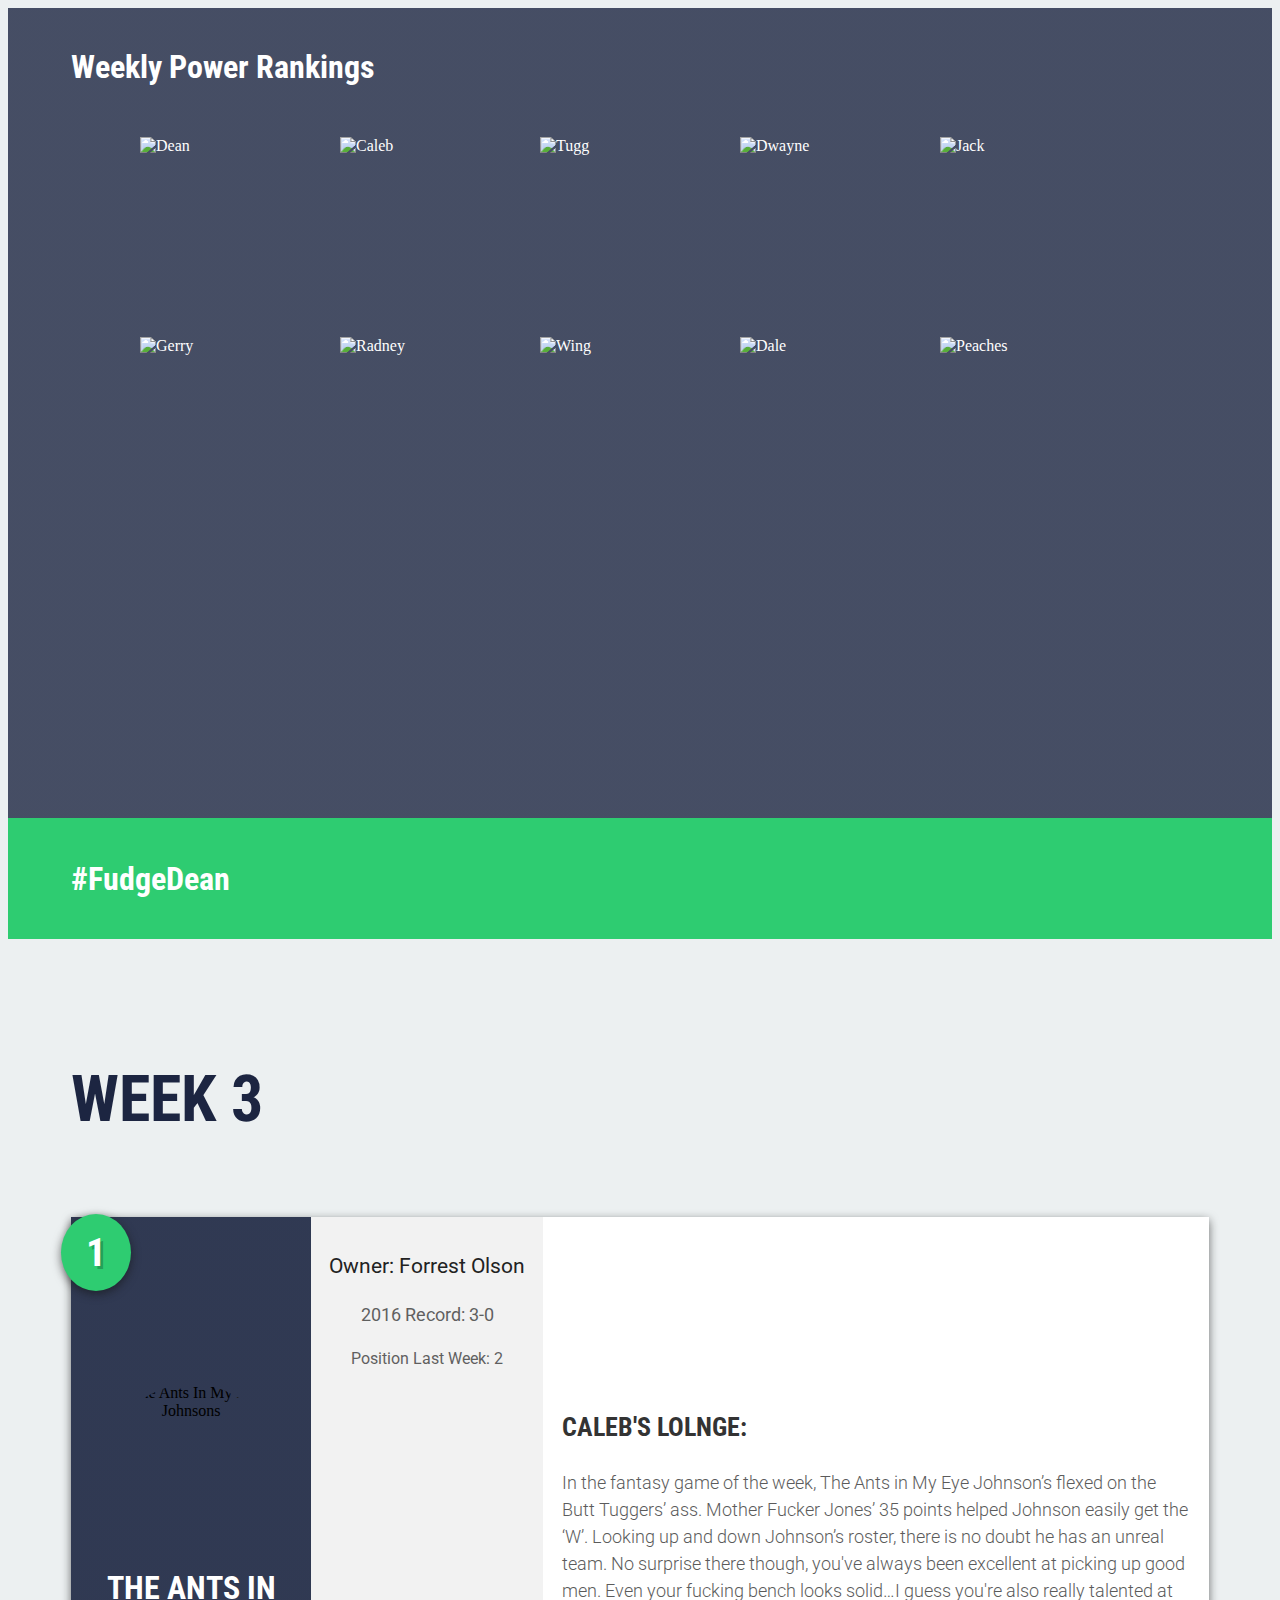
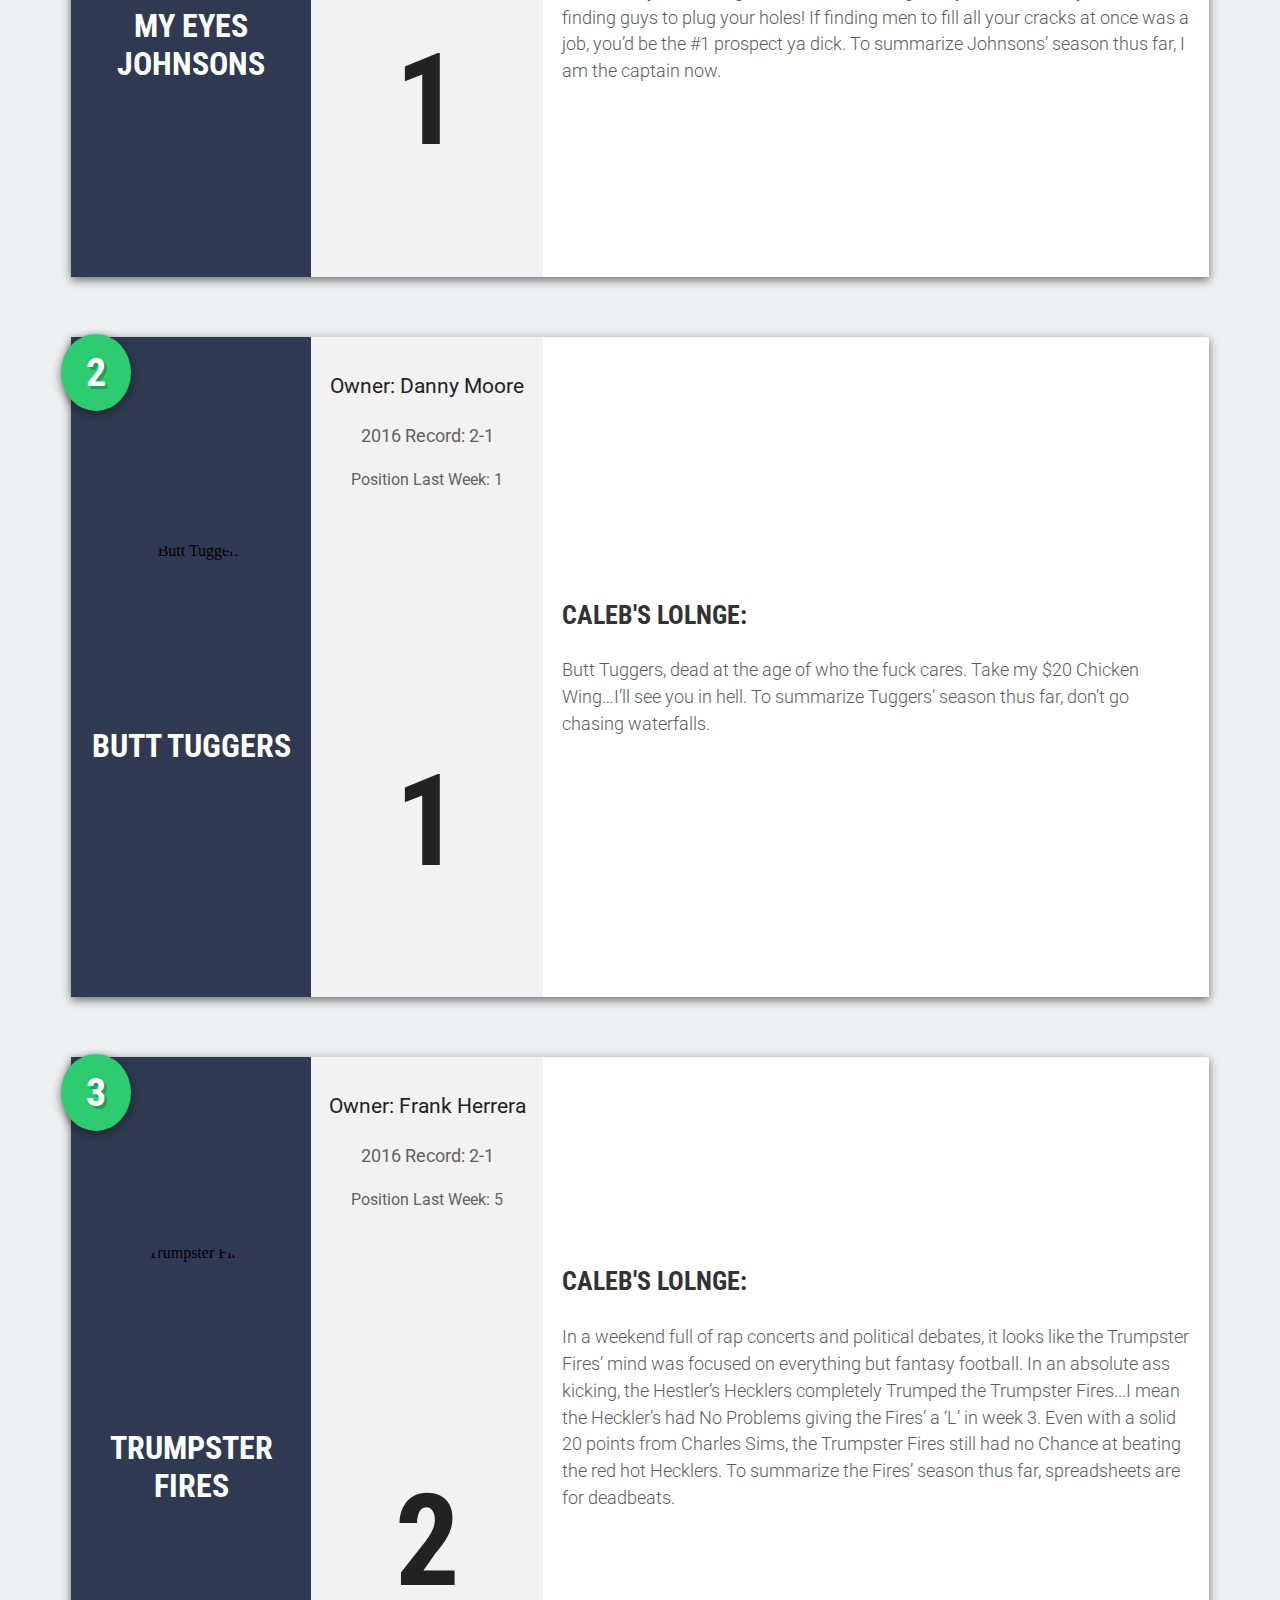
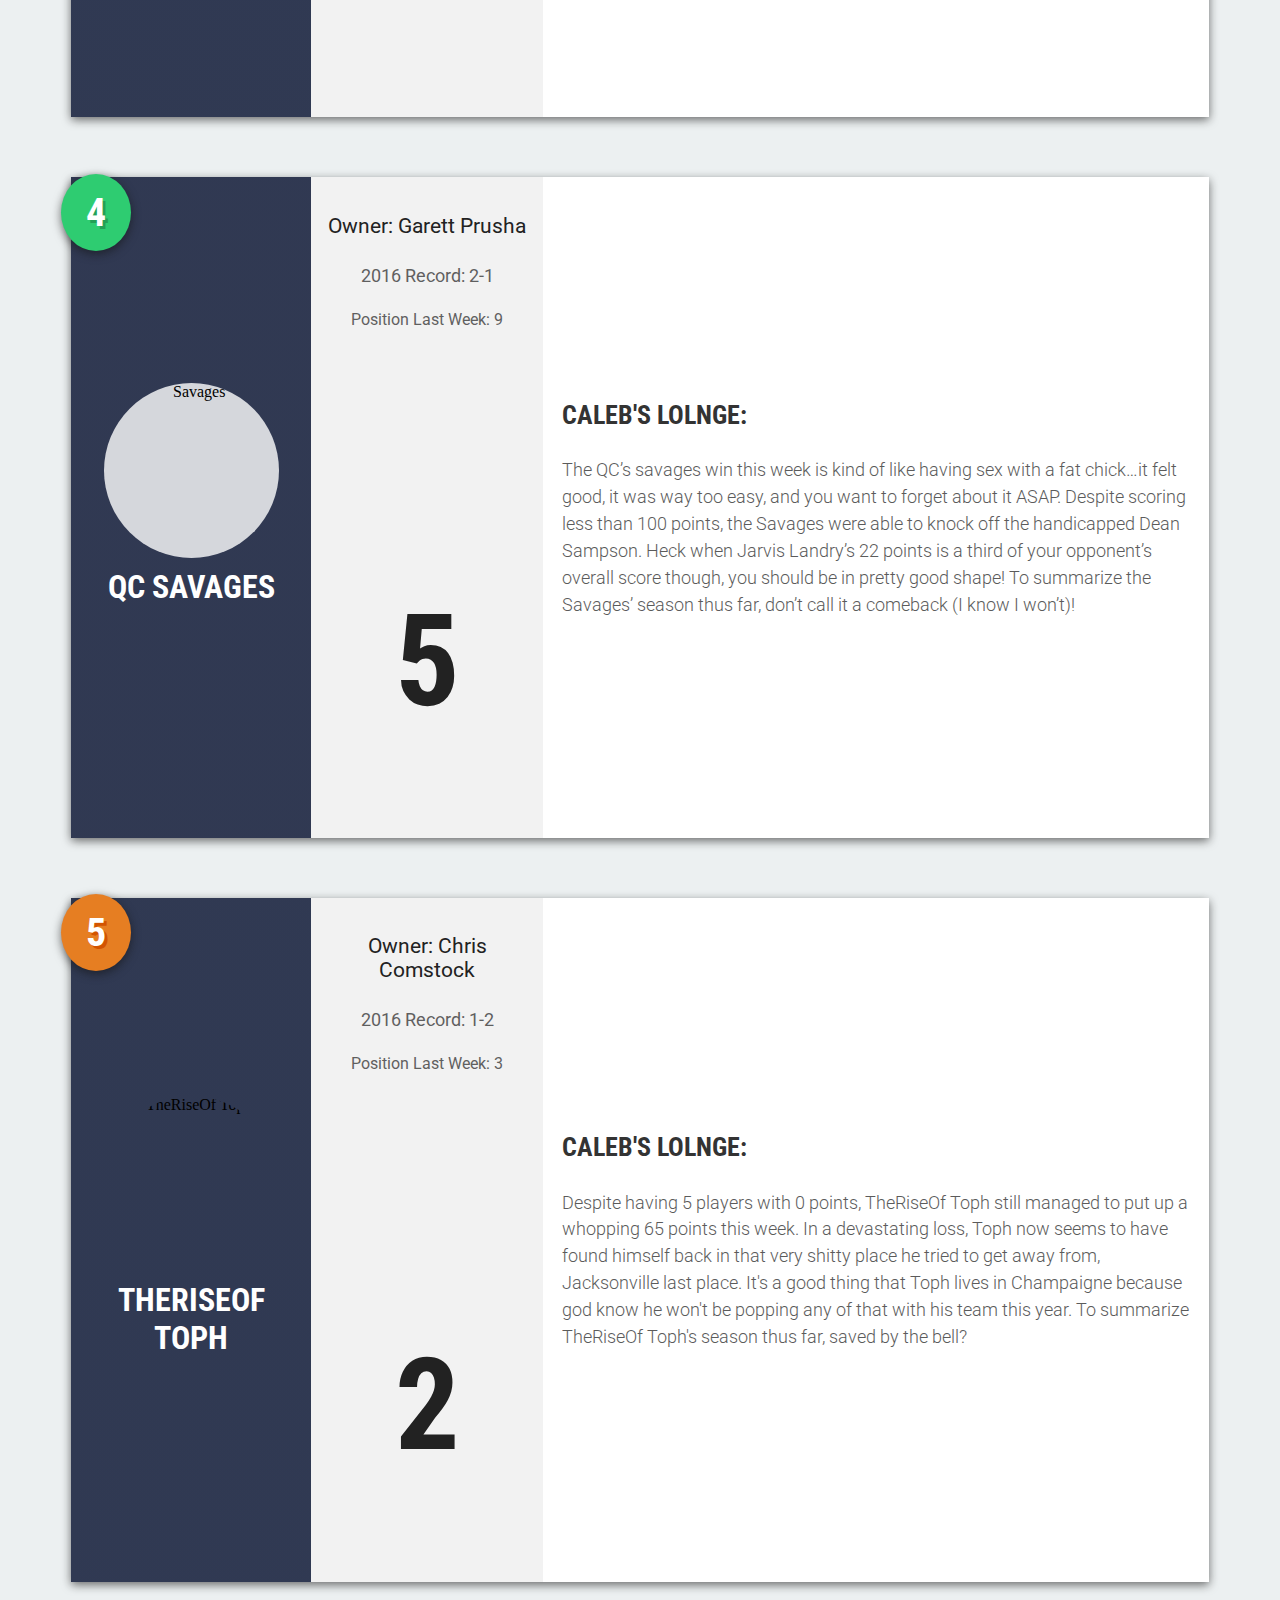
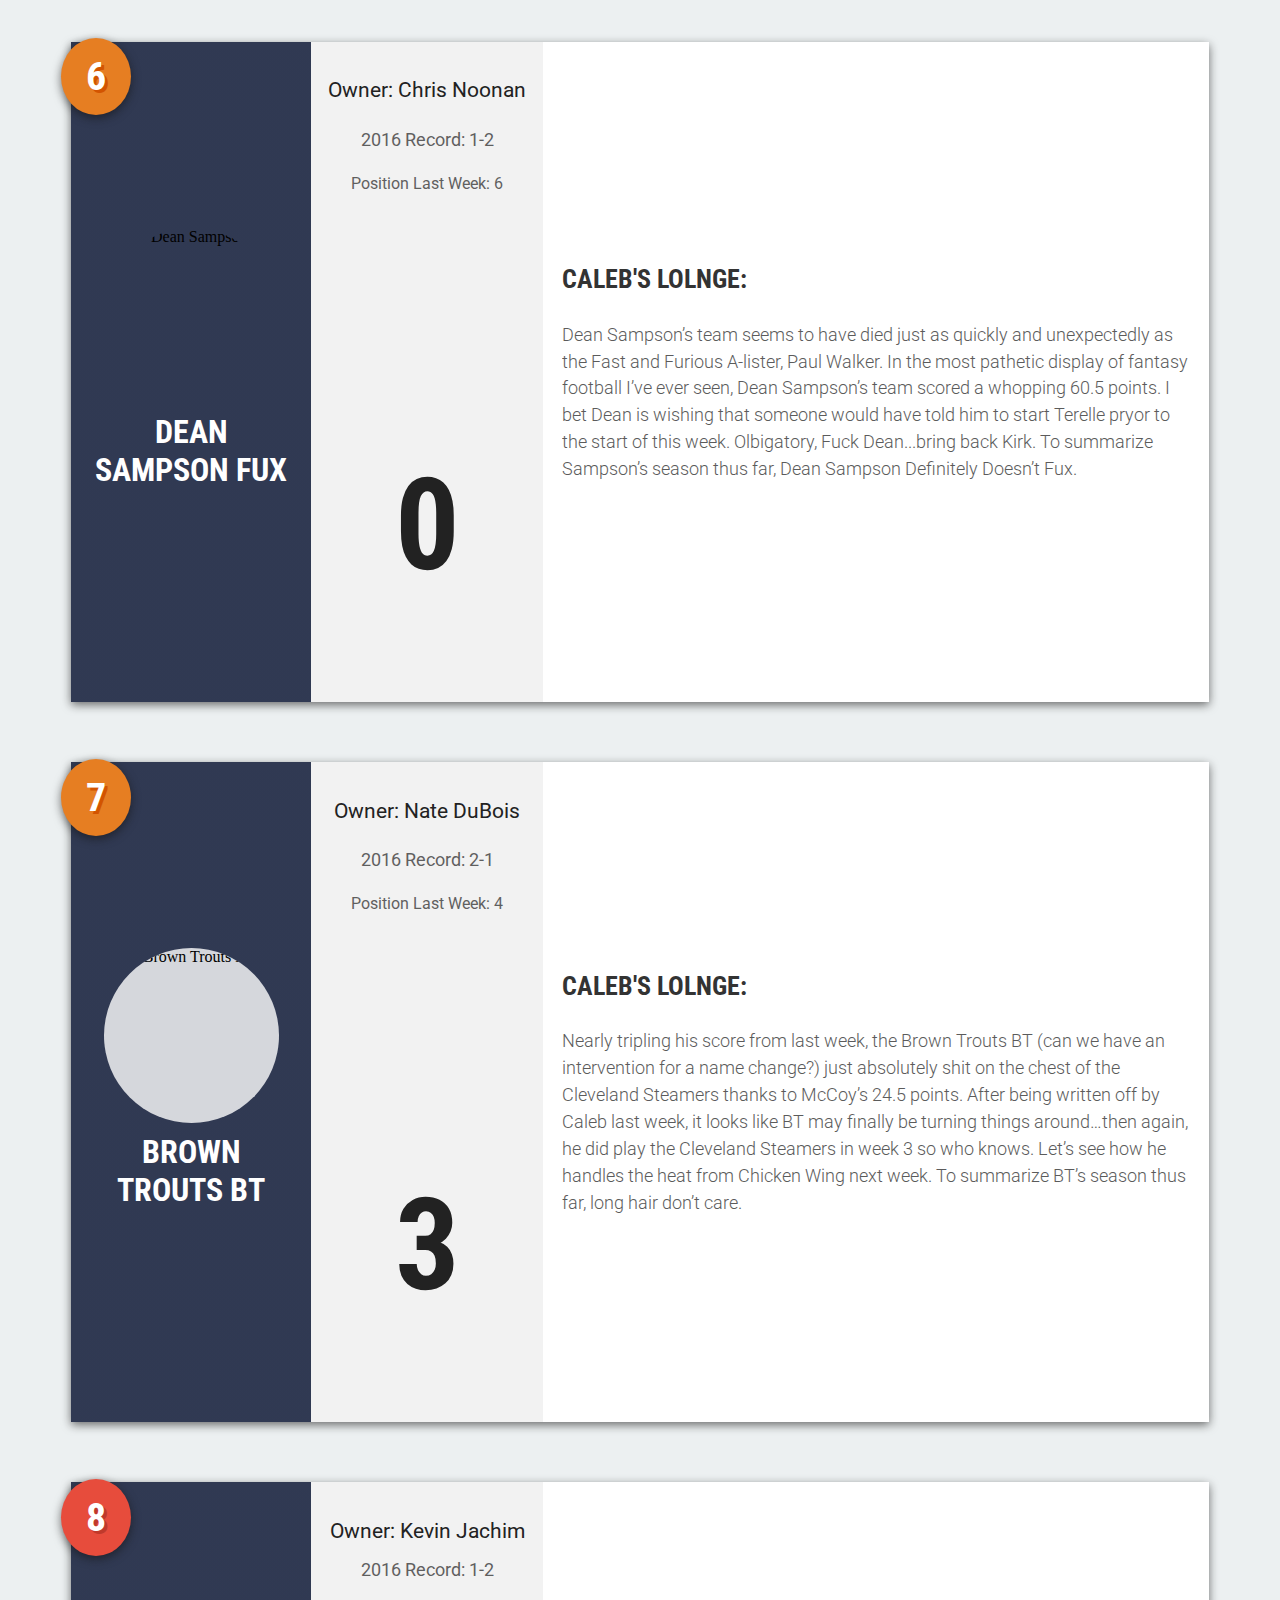
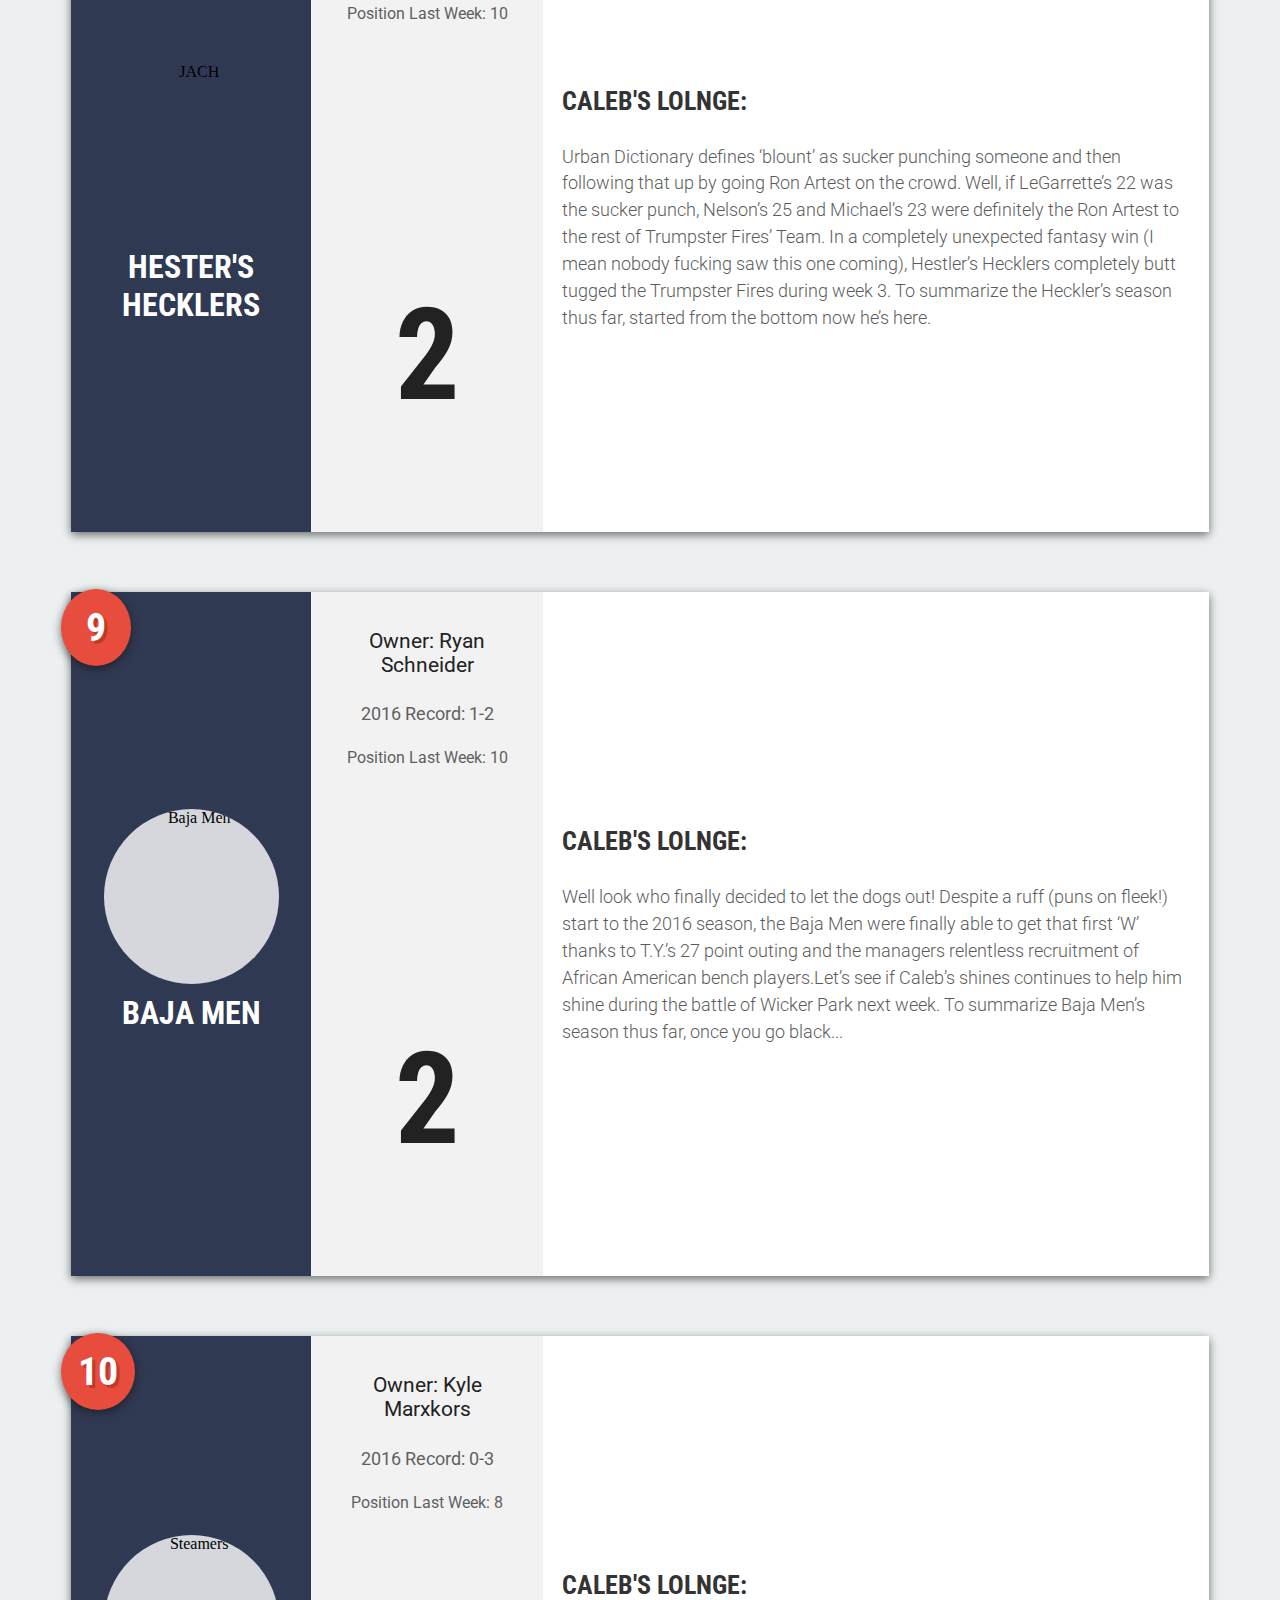
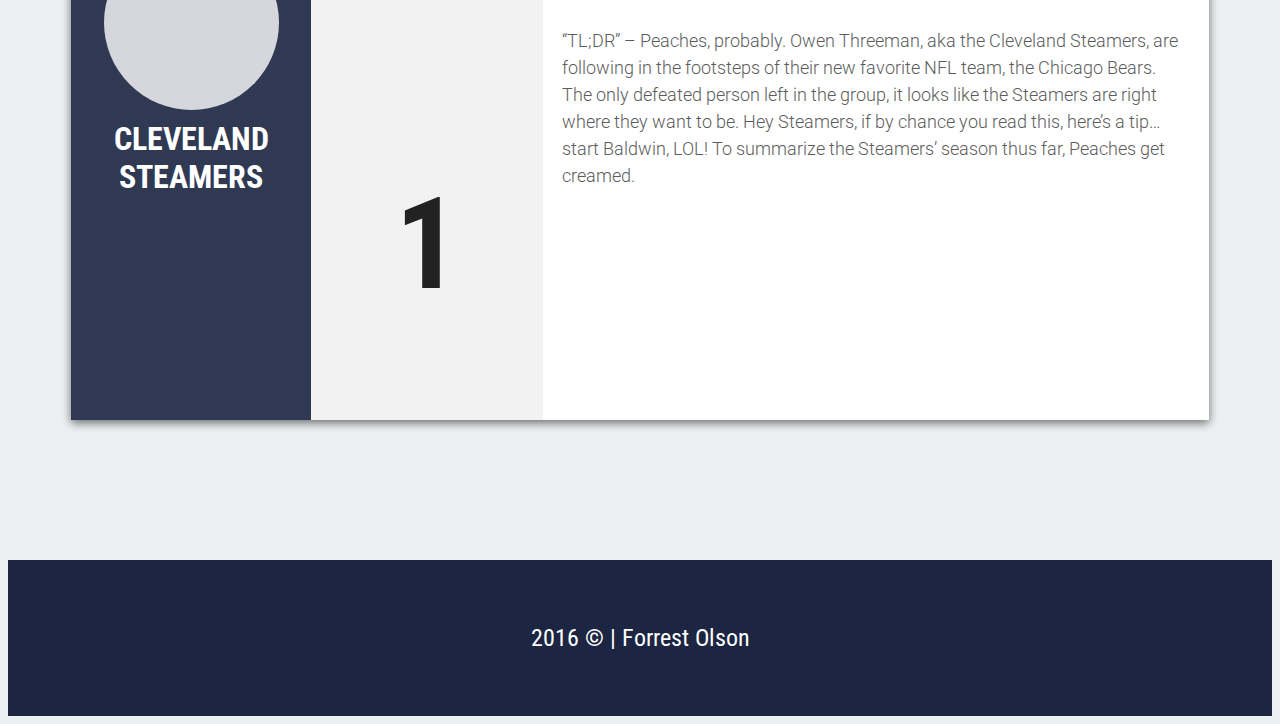
==== index.html @ 1ff9f4b6 "Week 3 Addition & CSS Tweaks" ====
<!DOCTYPE html>
<html lang="en">
<head>
    <meta charset="UTF-8">
    <meta name="viewport" content="width=device-width, user-scalable=no, initial-scale=1.0, maximum-scale=1.0, minimum-scale=1.0">
    <link rel="icon" href="img/me.png">
    <link rel="stylesheet" href="css/normalize.css">
    <link rel="stylesheet" href="css/meyers.css">
    <link rel="stylesheet" href="css/main.css">
    <script src="https://use.fontawesome.com/f13b96525e.js"></script>
    <link href="https://fonts.googleapis.com/css?family=Roboto+Condensed:300,700|Roboto:300,400,500" rel="stylesheet">
    <title>#FD</title>
</head>
<body>
    <div id="top">
        <i class="fa fa-angle-up"></i>
    </div>
    <header>
        <div class="wrapper">
            <h1 class="hero-headline">Weekly Power Rankings</h1>
            <div class="heads">
                <img src="img/chris.png" alt="Dean" class="big-head">
                <img src="img/ryan.png" alt="Caleb" class="big-head">
                <img src="img/dan.png" alt="Tugg" class="big-head">
                <img src="img/jach.png" alt="Dwayne" class="big-head">
                <img src="img/garett.png" alt="Jack" class="big-head">
                <img src="img/frank.png" alt="Gerry" class="big-head">
                <img src="img/dubs.png" alt="Radney" class="big-head">
                <img src="img/me.png" alt="Wing" class="big-head">
                <img src="img/toph.png" alt="Dale" class="big-head">
                <img src="img/kyle.png" alt="Peaches" class="big-head">
            </div>
        </div>
    </header>
<!--    START NAV-BAR-->
    <div id="nav-bar">
        <div class="nav-wrapper">
            <h2 class="logo">#FudgeDean</h2>
            <i class="fa fa-calendar"></i>
        </div>
    </div>
    <div id="menu">
        <div class="menu-container">
            <div class="close-menu">
                <div class="bar bar1"></div>
                <div class="bar bar2"></div>
            </div>
            <ul>
                <li><a href="week1.html">week 1</a></li>
                <li><a href="week2.html">week 2</a></li>
                <li><a href="index.html">week 3</a></li>
                <li><a href="week4.html" class="menu-not-active">week 4</a></li>
                <li><a href="week5.html" class="menu-not-active">week 5</a></li>
                <li><a href="week6.html" class="menu-not-active">week 6</a></li>
                <li><a href="week7.html" class="menu-not-active">week 7</a></li>
                <li><a href="week8.html" class="menu-not-active">week 8</a></li>
                <li><a href="week9.html" class="menu-not-active">week 9</a></li>
                <li><a href="week10.html" class="menu-not-active">week 10</a></li>
            </ul>
        </div>
    </div>
    <section id="power-rankings">
        <div class="wrapper">
            <h1 id="week">WEEK 3</h1>
        </div>
        <div class="team-container wrapper">
            <h1 class="rank-number rank-number-green">1</h1>
            <div class="team-photo">
                <img src="http://i.imgur.com/a4BbhF9.gif" alt="The Ants In My Eyes Johnsons">
                <h2 class="team-name">THE ANTS IN MY EYES JOHNSONS</h2>
            </div>
            <div class="team-info">
                <p class="team-owner">Owner: Forrest Olson</p>
                <p class="team-record">2016 Record: 3-0</p>
                <p class="pos-last-week">Position Last Week: 2</p>
                <div class="team-trending">
                    <i class="fa fa-caret-up caret-green"></i>
                    <h1 class="trending-number">1</h1>
                </div>
            </div>
            <div class="team-blurb">
                <h2>Caleb's Lolnge:</h2>
                <p>In the fantasy game of the week, The Ants in My Eye Johnson’s flexed on the Butt Tuggers’ ass.  Mother Fucker Jones’ 35 points helped Johnson easily get the ‘W’. Looking up and down Johnson’s roster, there is no doubt he has an unreal team. No surprise there though, you've always been excellent at picking up good men. Even your fucking bench looks solid…I guess you're also really talented at finding guys to plug your holes! If finding men to fill all your cracks at once was a job, you’d be the #1 prospect ya dick. To summarize Johnsons’ season thus far, I am the captain now.</p>
            </div>
        </div>
        <div class="team-container wrapper">
            <h1 class="rank-number rank-number-green">2</h1>
            <div class="team-photo">
                <img src="https://i.groupme.com/405x424.png.a4a1068f2fa848d69a5e0e1211c46bed.large" alt="Butt Tuggers">
                <h2 class="team-name">BUTT TUGGERS</h2>
            </div>
            <div class="team-info">
                <p class="team-owner">Owner: Danny Moore</p>
                <p class="team-record">2016 Record: 2-1</p>
                <p class="pos-last-week">Position Last Week: 1</p>
                <div class="team-trending">
                    <i class="fa fa-caret-down caret-red"></i>
                    <h1 class="trending-number">1</h1>
                </div>
            </div>
            <div class="team-blurb">
                <h2>Caleb's Lolnge:</h2>
                <p>Butt Tuggers, dead at the age of who the fuck cares. Take my $20 Chicken Wing…I’ll see you in hell.  To summarize Tuggers’ season thus far, don’t go chasing waterfalls.</p>
            </div>
        </div>
        <div class="team-container wrapper">
            <h1 class="rank-number rank-number-green">3</h1>
            <div class="team-photo">
                <img src="http://i.imgur.com/CbJmuZN.jpg" alt="Trumpster Fires">
                <h2 class="team-name">TRUMPSTER FIRES</h2>
            </div>
            <div class="team-info">
                <p class="team-owner">Owner: Frank Herrera</p>
                <p class="team-record">2016 Record: 2-1</p>
                <p class="pos-last-week">Position Last Week: 5</p>
                <div class="team-trending">
                    <i class="fa fa-caret-down caret-red"></i>
                    <h1 class="trending-number">2</h1>
                </div>
            </div>
            <div class="team-blurb">
                <h2>Caleb's Lolnge:</h2>
                <p>In a weekend full of rap concerts and political debates, it looks like the Trumpster Fires’ mind was focused on everything but fantasy football. In an absolute ass kicking, the Hestler’s Hecklers completely Trumped the Trumpster Fires...I mean the Heckler’s had No Problems giving the Fires’ a ‘L’ in week 3. Even with a solid 20 points from Charles Sims, the Trumpster Fires still had no Chance at beating the red hot Hecklers. To summarize the Fires’ season thus far, spreadsheets are for deadbeats.</p>
            </div>
        </div>
        <div class="team-container wrapper">
            <h1 class="rank-number rank-number-green">4</h1>
            <div class="team-photo">
                <img src="http://rvamag.com/sites/default/files/imagecache/Article_Original/articles/machoman.jpg" alt="Savages" class="team-photo-white">
                <h2 class="team-name">QC SAVAGES</h2>
            </div>
            <div class="team-info">
                <p class="team-owner">Owner: Garett Prusha</p>
                <p class="team-record">2016 Record: 2-1</p>
                <p class="pos-last-week">Position Last Week: 9</p>
                <div class="team-trending">
                    <i class="fa fa-caret-up caret-green"></i>
                    <h1 class="trending-number">5</h1>
                </div>
            </div>
            <div class="team-blurb">
                <h2>Caleb's Lolnge:</h2>
                <p>The QC’s savages win this week is kind of like having sex with a fat chick…it felt good, it was way too easy, and you want to forget about it ASAP. Despite scoring less than 100 points, the Savages were able to knock off the handicapped Dean Sampson. Heck when Jarvis Landry’s 22 points is a third of your opponent’s overall score though, you should be in pretty good shape! To summarize the Savages’ season thus far, don’t call it a comeback (I know I won’t)!</p>
            </div>
        </div>
        <div class="team-container wrapper">
            <h1 class="rank-number rank-number-orange">5</h1>
            <div class="team-photo">
                <img src="img/toph.png" alt="TheRiseOf Toph">
                <h2 class="team-name">THERISEOF TOPH</h2>
            </div>
            <div class="team-info">
                <p class="team-owner">Owner: Chris Comstock</p>
                <p class="team-record">2016 Record: 1-2</p>
                <p class="pos-last-week">Position Last Week: 3</p>
                <div class="team-trending">
                    <i class="fa fa-caret-down caret-red"></i>
                    <h1 class="trending-number">2</h1>
                </div>
            </div>
            <div class="team-blurb">
                <h2>Caleb's Lolnge:</h2>
                <p>Despite having 5 players with 0 points, TheRiseOf Toph still managed to put up a whopping 65 points this week. In a devastating loss, Toph now seems to have found himself back in that very shitty place he tried to get away from, Jacksonville last place. It's a good thing that Toph lives in Champaigne because god know he won't be popping any of that with his team this year. To summarize TheRiseOf Toph's season thus far, saved by the bell? </p>
            </div>
        </div>
        <div class="team-container wrapper">
            <h1 class="rank-number rank-number-orange">6</h1>
            <div class="team-photo">
                <img src="http://data.whicdn.com/images/182131019/large.jpg" alt="Dean Sampson">
                <h2 class="team-name">DEAN SAMPSON FUX</h2>
            </div>
            <div class="team-info">
                <p class="team-owner">Owner: Chris Noonan</p>
                <p class="team-record">2016 Record: 1-2</p>
                <p class="pos-last-week">Position Last Week: 6</p>
                <div class="team-trending">
                    <i class="fa fa-arrows-h caret-red"></i>
                    <h1 class="trending-number">0</h1>
                </div>
            </div>
            <div class="team-blurb">
                <h2>Caleb's Lolnge:</h2>
                <p>Dean Sampson’s team seems to have died just as quickly and unexpectedly as the Fast and Furious A-lister, Paul Walker. In the most pathetic display of fantasy football I’ve ever seen, Dean Sampson’s team scored a whopping 60.5 points. I bet Dean is wishing that someone would have told him to start Terelle pryor to the start of this week. Olbigatory, Fuck Dean...bring back Kirk.  To summarize Sampson’s season thus far, Dean Sampson Definitely Doesn’t Fux. </p>
            </div>
        </div>
        <div class="team-container wrapper">
            <h1 class="rank-number rank-number-orange">7</h1>
            <div class="team-photo">
                <img src="http://g.espncdn.com/s/ffllm/logos/Mascots/mascots-7.svg" class="team-photo-white" alt="Brown Trouts BT">
                <h2 class="team-name">BROWN TROUTS BT</h2>
            </div>
            <div class="team-info">
                <p class="team-owner">Owner: Nate DuBois</p>
                <p class="team-record">2016 Record: 2-1</p>
                <p class="pos-last-week">Position Last Week: 4</p>
                <div class="team-trending">
                    <i class="fa fa-caret-up caret-green"></i>
                    <h1 class="trending-number">3</h1>
                </div>
            </div>
            <div class="team-blurb">
                <h2>Caleb's Lolnge:</h2>
                <p>Nearly tripling his score from last week, the Brown Trouts BT (can we have an intervention for a name change?) just absolutely shit on the chest of the Cleveland Steamers thanks to McCoy’s 24.5 points. After being written off by Caleb last week, it looks like BT may finally be turning things around…then again, he did play the Cleveland Steamers in week 3 so who knows. Let’s see how he handles the heat from Chicken Wing next week. To summarize BT’s season thus far, long hair don’t care. </p>
            </div>
        </div>
        <div class="team-container wrapper">
            <h1 class="rank-number rank-number-red">8</h1>
            <div class="team-photo">
                <img src="https://media4.giphy.com/media/5Z3pcfIs2gT28/200.gif" alt="JACH">
                <h2 class="team-name">HESTER'S HECKLERS</h2>
            </div>
            <div class="team-info">
                <div class="team-info-container">
                    <p class="team-owner">Owner: Kevin Jachim</p>
                    <p class="team-record">2016 Record: 1-2</p>
                    <p class="pos-last-week">Position Last Week: 10</p>
                </div>
                <div class="team-trending">
                    <i class="fa fa-caret-up caret-green"></i>
                    <h1 class="trending-number">2</h1>
                </div>
            </div>
            <div class="team-blurb">
                <h2>Caleb's Lolnge:</h2>
                <p>Urban Dictionary defines ‘blount’ as sucker punching someone and then following that up by going Ron Artest on the crowd. Well, if LeGarrette’s 22 was the sucker punch, Nelson’s 25 and Michael’s 23 were definitely the Ron Artest to the rest of Trumpster Fires’ Team.  In a completely unexpected fantasy win (I mean nobody fucking saw this one coming), Hestler’s Hecklers completely butt tugged the Trumpster Fires during week 3. To summarize the Heckler’s season thus far, started from the bottom now he’s here.</p>
            </div>
        </div>
        <div class="team-container wrapper">
            <h1 class="rank-number rank-number-red">9</h1>
            <div class="team-photo">
                <img src="http://g.espncdn.com/s/ffllm/logos/8bitHeros-JoeyEllis/8bit_football-08.svg" alt="Baja Men" class="team-photo-white">
                <h2 class="team-name">BAJA MEN</h2>
            </div>
            <div class="team-info">
                <p class="team-owner">Owner: Ryan Schneider</p>
                <p class="team-record">2016 Record: 1-2</p>
                <p class="pos-last-week">Position Last Week: 10</p>
                <div class="team-trending">
                    <i class="fa fa-caret-up caret-green"></i>
                    <h1 class="trending-number">2</h1>
                </div>
            </div>
            <div class="team-blurb">
                <h2>Caleb's Lolnge:</h2>
                <p>Well look who finally decided to let the dogs out! Despite a ruff (puns on fleek!) start to the 2016 season, the Baja Men were finally able to get that first ‘W’ thanks to T.Y.’s 27 point outing and the managers relentless recruitment of African American bench players.Let’s see if Caleb’s shines continues to help him shine during the battle of Wicker Park next week. To summarize Baja Men’s season thus far, once you go black...</p>
            </div>
        </div>
        <div class="team-container wrapper">
            <h1 class="rank-number rank-number-red rank-number-10">10</h1>
            <div class="team-photo">
                <img src="http://g.espncdn.com/s/ffllm/logos/CreepShow-ToddDetwiler/CreepShow-01.svg" alt="Steamers" class="team-photo-white">
                <h2 class="team-name">CLEVELAND STEAMERS</h2>
            </div>
            <div class="team-info">
                <p class="team-owner">Owner: Kyle Marxkors</p>
                <p class="team-record">2016 Record: 0-3</p>
                <p class="pos-last-week">Position Last Week: 8</p>
                <div class="team-trending">
                    <i class="fa fa-trash-o caret-red"></i>
                    <h1 class="trending-number">1</h1>
                </div>
            </div>
            <div class="team-blurb">
                <h2>Caleb's Lolnge:</h2>
                <p>“TL;DR” – Peaches, probably. Owen Threeman, aka the Cleveland Steamers, are following in the footsteps of their new favorite NFL team, the Chicago Bears. The only defeated person left in the group, it looks like the Steamers are right where they want to be. Hey Steamers, if by chance you read this, here’s a tip…start Baldwin, LOL!  To summarize the Steamers’ season thus far, Peaches get creamed.</p>
            </div>
        </div>
    </section>
    <footer>
        <p class="footer-copy">2016 &copy;  |  Forrest Olson</p>
    </footer>
    <script src="https://cdnjs.cloudflare.com/ajax/libs/jquery/3.1.0/jquery.js"></script>
    <script src="js/app.js"></script>
</body>
</html>
---- css/main.css ----
h1,
h2 {
    font-family: "Roboto Condensed", Helvetica, Arial, sans-serif;
    font-weight: 700;
}

p {
    font-family: "Roboto", Helvetica, Arial, sans-serif;
}

body {
    background: #ecf0f1;
}

.wrapper {
    width: 90%;
    max-width: 1200px;
    margin: 0 auto;
}

header {
    height: 90vh;
    background: linear-gradient(rgba(28, 37, 65, .8), rgba(28, 37, 65, .8)),
                url('../img/bw-football-field-stripes.jpg') bottom left;
    -webkit-background-size: cover;
    background-size: cover;
    color: #fff;
}

header .hero-headline,
header .hero-subheadline {
    position: relative;
    z-index: 5;
}

#top {
    position: fixed;
    bottom: 20px;
    right: 10px;
    display: none;
    width: 30px;
    height: 30px;
    border-radius: 50%;
    background: #e74c3c;
    opacity: .4;
    text-align:center;
    z-index: 800;
    transition: 300ms all ease-in-out;
    cursor: pointer;
}

#top:hover {
    opacity: 1;
}

#top i {
    padding-top: 4px;
    font-size: 1.25em;
    color: #fff;
}

.heads {
    padding-top: 30px;
    display: flex;
    flex-wrap: wrap;
}

.big-head {
    height: 100px;
    width: 100px;
    transition: 300ms all ease-in-out;
}

.big-head:hover {
    transform: rotate(45deg) scale(1.05);
}

header .hero-headline {
    padding-top: 15px;
    display: inline-block;
    font-size: 2em;
}

#nav-bar {
    background: rgba(46, 204, 113,1.0);
    padding: 15px 0;
}

.nav-wrapper {
    display: flex;
    padding: 0 5%;
    flex-direction: row;
}

#nav-bar .logo {
    display: inline-block;
    margin-right: auto;
}

#nav-bar .logo,
#nav-bar i {
    color: #fff;
    font-size: 2em;
}

#nav-bar i {
    cursor: pointer;
}

.fixedNav {
    position: fixed;
    width: 100%;
    top: 0;
    left: 0;
    box-shadow: 0 3px 4px rgba(20, 20, 20, .6);
    z-index: 900;
    -webkit-transform: translateZ(0);
    transform: translateZ(0);
}

.fixedNavMargin {
    margin-top: 60px;
}

#menu {
    display: none;
    flex-direction: column;
    width: 30%;
    min-width: 250px;
    max-width: 500px;
    height: 100%;
    position: fixed;
    top: 0;
    left: 0;
    background: rgba(28, 37, 65, 1);
    z-index: 1000;
    box-shadow: 3px 3px 5px rgba(20, 20, 20, .5);
    overflow-y: hidden;
    -webkit-transform: translateZ(0);
    transform: translateZ(0);
}

#menu ul {
    margin-top: 60px;
}

#modal {
    display: none;
    cursor: pointer;
    width: 100%;
    height: 100%;
    position: fixed;
    top: 0;
    left: 0;
    background-color: rgba(20, 20, 20, .8);
    z-index: 998;
    -webkit-transform: translateZ(0);
    transform: translateZ(0);
}

.menu-container {
    position: relative;
}

.close-menu:hover .bar {
    background: #e74c3c;
}


.close-menu {
    display: inline-block;
    position: absolute;
    top: 25px;
    right: 15px;
    cursor: pointer;
    padding: 15px 3px 10px;
}

.close-menu .bar {
    background: #fff;
    height: 4px;
    width: 30px;
    transition: 300ms all ease-in-out;
}

.close-menu .bar1 {
    transform: rotate(45deg);
}

.close-menu .bar2 {
    transform: rotate(-45deg) translate(3px, -4px);
}

.menu-not-active {
    opacity: .1;
    cursor: default;
    pointer-events: none;
}

#menu li a {
    padding: 10px;
    font-family: "Roboto Condensed", Helvetica, Arial, sans-serif;
    text-decoration: none;
    color: #fff;
    text-transform: uppercase;
    font-size: 1.3em;
    display: block;
    margin-bottom: 15px;
    font-weight: 700;
    text-align: center;
    transition: 300ms all ease-in-out;
}

#menu li a:hover {
    opacity: .4;
}

#power-rankings {
    padding: 80px 0;
    background: #ecf0f1;
}

#week {
    display: inline-block;
    margin-bottom: 80px;
    font-size: 2.5em;
    color: rgba(28, 37, 65, 1);
}


.team-container {
    display: flex;
    flex-direction: column;
    position: relative;
    margin-bottom: 60px;
    border-radius: 2px;
    transition: 300ms all ease-in-out;
}

.team-container:hover {
    transform: scale(1.01);
}

.team-container,
.rank-number {
    box-shadow: 0 3px 10px rgba(20, 20, 20, .6);
}

.rank-number {
    display: inline-block;
    padding: 15px 25px;
    color: #fff;
    font-size: 2.5em;
    border-radius: 50%;
    position: absolute;
    top: -30px;
    left: -10px;
}

.rank-number-green {
    background: rgba(46, 204, 113,1.0);
    text-shadow: 3px 3px 0 #23A057;
}

.rank-number-orange {
    background: #e67e22;
    text-shadow: 3px 3px 0 #d35400;
}

.rank-number-red {
    background: #e74c3c;
    text-shadow: 3px 3px 0 #c0392b;
}

.rank-number-10 {
    padding: 15px 17px;
}

.team-photo {
    padding: 30px 10px; 15px;
    text-align: center;
    background: linear-gradient(rgba(28, 37, 65, .9), rgba(28, 37, 65, .9)),
                url('../img/bw-football-field-stripes.jpg') bottom left;
    -webkit-background-size: cover;
    background-size: cover;
}

.team-name {
    font-size: 2em;
    color: #fff;
    margin-top: 10px;
}

.team-photo img {
    width: 50%;
    max-width: 200px;
    min-width: 175px;
    max-height: 200px;
    min-height: 175px;
    height: auto;
    border-radius: 50%;
}

.team-photo-white {
    background: rgba(255, 255, 255, .8);;
}

.team-info {
    display: flex;
    flex-direction: column;
    background: #f2f2f2;
    padding: 1em;
    color: #222;
    text-align: center;
}

.team-owner {
    font-size: 1.3em;
    margin-bottom: 10px;
}

.team-record {
    font-size: 1.1em;
    margin-bottom: 8px;
}

.team-record,
.pos-last-week {
    opacity: .7;
}

.pos-last-week {
    display: inline-block;
}

.caret-green,
.caret-red,
.caret-gray {
    font-size: 6em;
    display: inline;
}

.caret-green {
    color: #23A057;
}

.caret-gray {
    color: #666;
}

.caret-red {
    color: #c0392b;
}

.team-trending {
    margin-top: 10px;
    font-size: 2.5em;
}

.trending-number {
    display: inline-block;
}

.team-blurb {
    padding: 1.5em 1.5em;
    background: #fff;
    color: #333;
    font-size: .8em;
}

.team-blurb h2 {
    margin-bottom: 10px;
    font-family: 'Roboto Condensed', Helvetica, Arial, sans-serif;
    text-transform: uppercase;
    font-size: 1.5em;
}

.team-blurb p {
    font-size: 1.1em;
    font-weight: 300;
    line-height: 1.5;
    opacity: .8;
}

footer {
    text-align: center;
    background: #1C2541;
    padding: 40px 0;
    color: #fff;
}

.footer-copy {
    font-family: "Roboto Condensed", Helvetica, Arial, sans-serif;
    font-size: 1.5em;
}

@media screen and (min-width: 500px) {
    .big-head {
        width: 125px;
        height: 125px;
    }
}

@media screen and (min-width: 600px) {
    .heads {
        justify-content: center;
        align-items: center;
    }

}

@media screen and (min-width: 725px) {
    .big-head {
        width: 150px;
        height: 150px;
    }
}

@media screen and (min-width: 880px) {
    .team-container {
        flex-direction: row;
        align-items: stretch;
        align-content: center;
        align-self: stretch;
    }

    .team-photo {
        display: flex;
        flex-direction: column;
    }

    .team-info {
        flex-direction: column;
        width: 150%;
        align-items: center;
        justify-content: center;
    }

    .team-photo {
        padding: 30px 20px;
        display: flex;
        flex-direction: column;
        align-items: center;
    }

    .team-photo img {
        max-height: 150px;
    }

    .team-blurb {
        display: flex;
        flex-direction: column;
        justify-content: center;
        font-size: .8em;
    }

    .team-photo,
    .team-info {
        min-width: 150px;
        max-width: 150px;
    }

    .team-photo {
        justify-content: center;
    }
}

@media screen and (min-width: 950px) {

    .team-photo,
    .team-info {
        min-width: 200px;
        max-width: 200px;
    }

    .team-blurb p {
        font-size: 1.2em;
    }

    .team-trending {
        font-size: 4em;
    }

    #menu li a {
        font-size: 1.5em;
    }

    #top {
        width: 45px;
        height: 45px;
    }

    #top i {
        font-size: 2.2em;
    }

    #week {
        font-size: 4em;
    }
}

@media screen and (min-width: 1000px) {
    header h1 {
        margin-top: 25px;
    }

    .big-head {
        width: 170px;
        height: 170px;
    }

    .team-blurb h2 {
        font-size: 2em;
    }
    .team-blurb p {
        font-size: 1.4em;
    }
}

@media screen and (min-width: 1150px) {
    .big-head {
        width: 200px;
        height: 200px;
    }
}
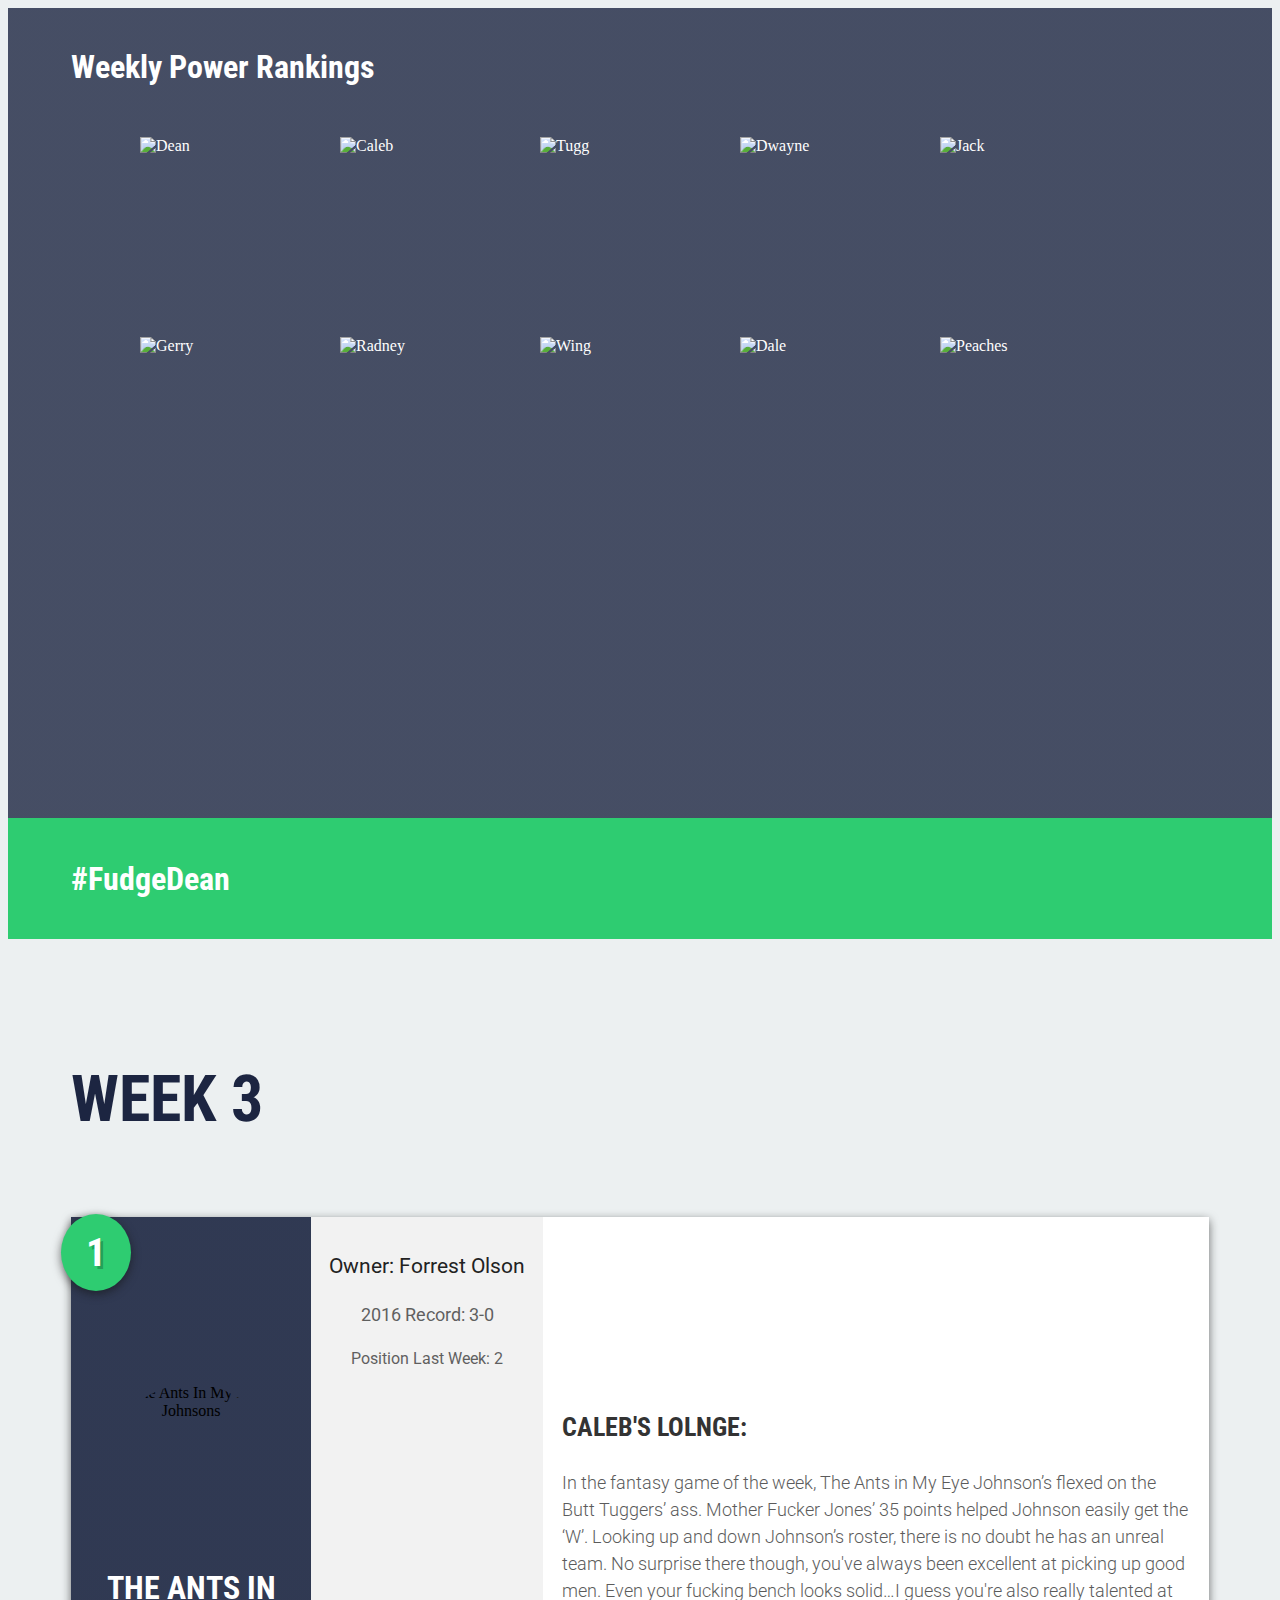
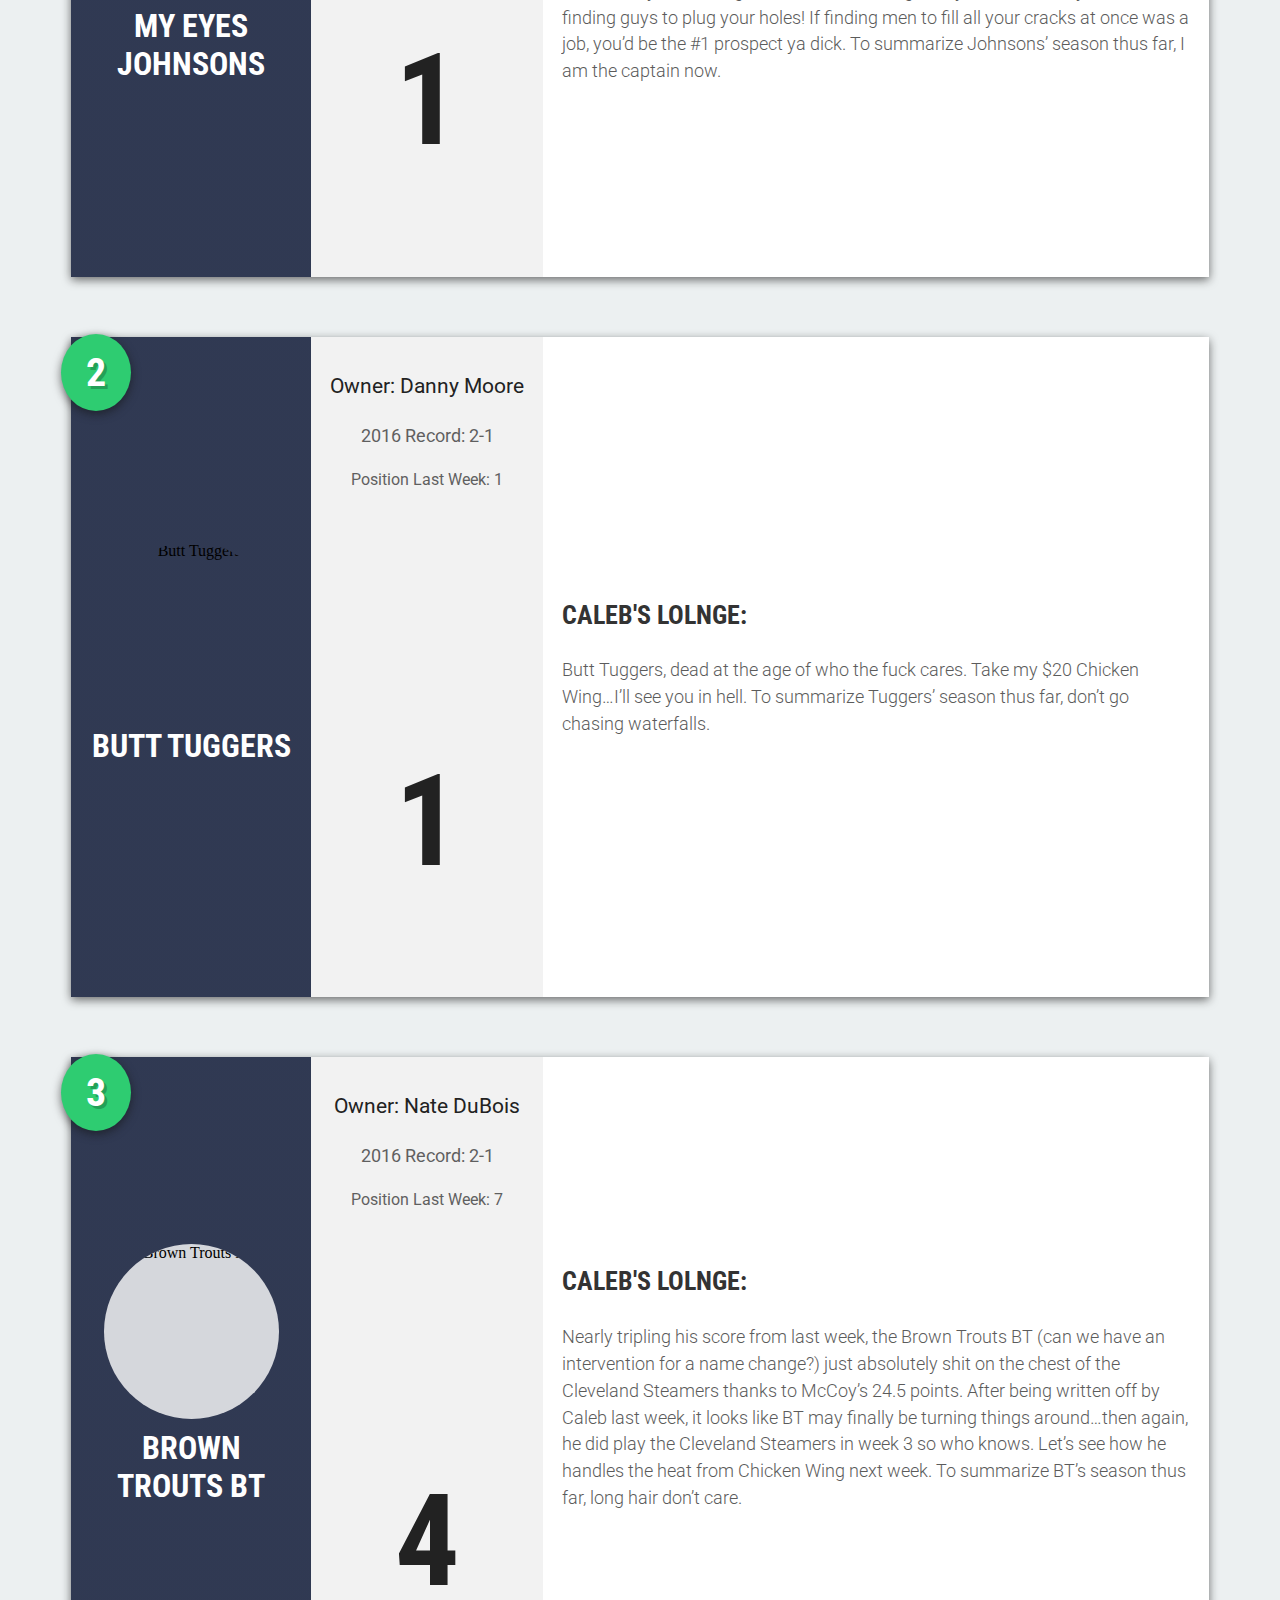
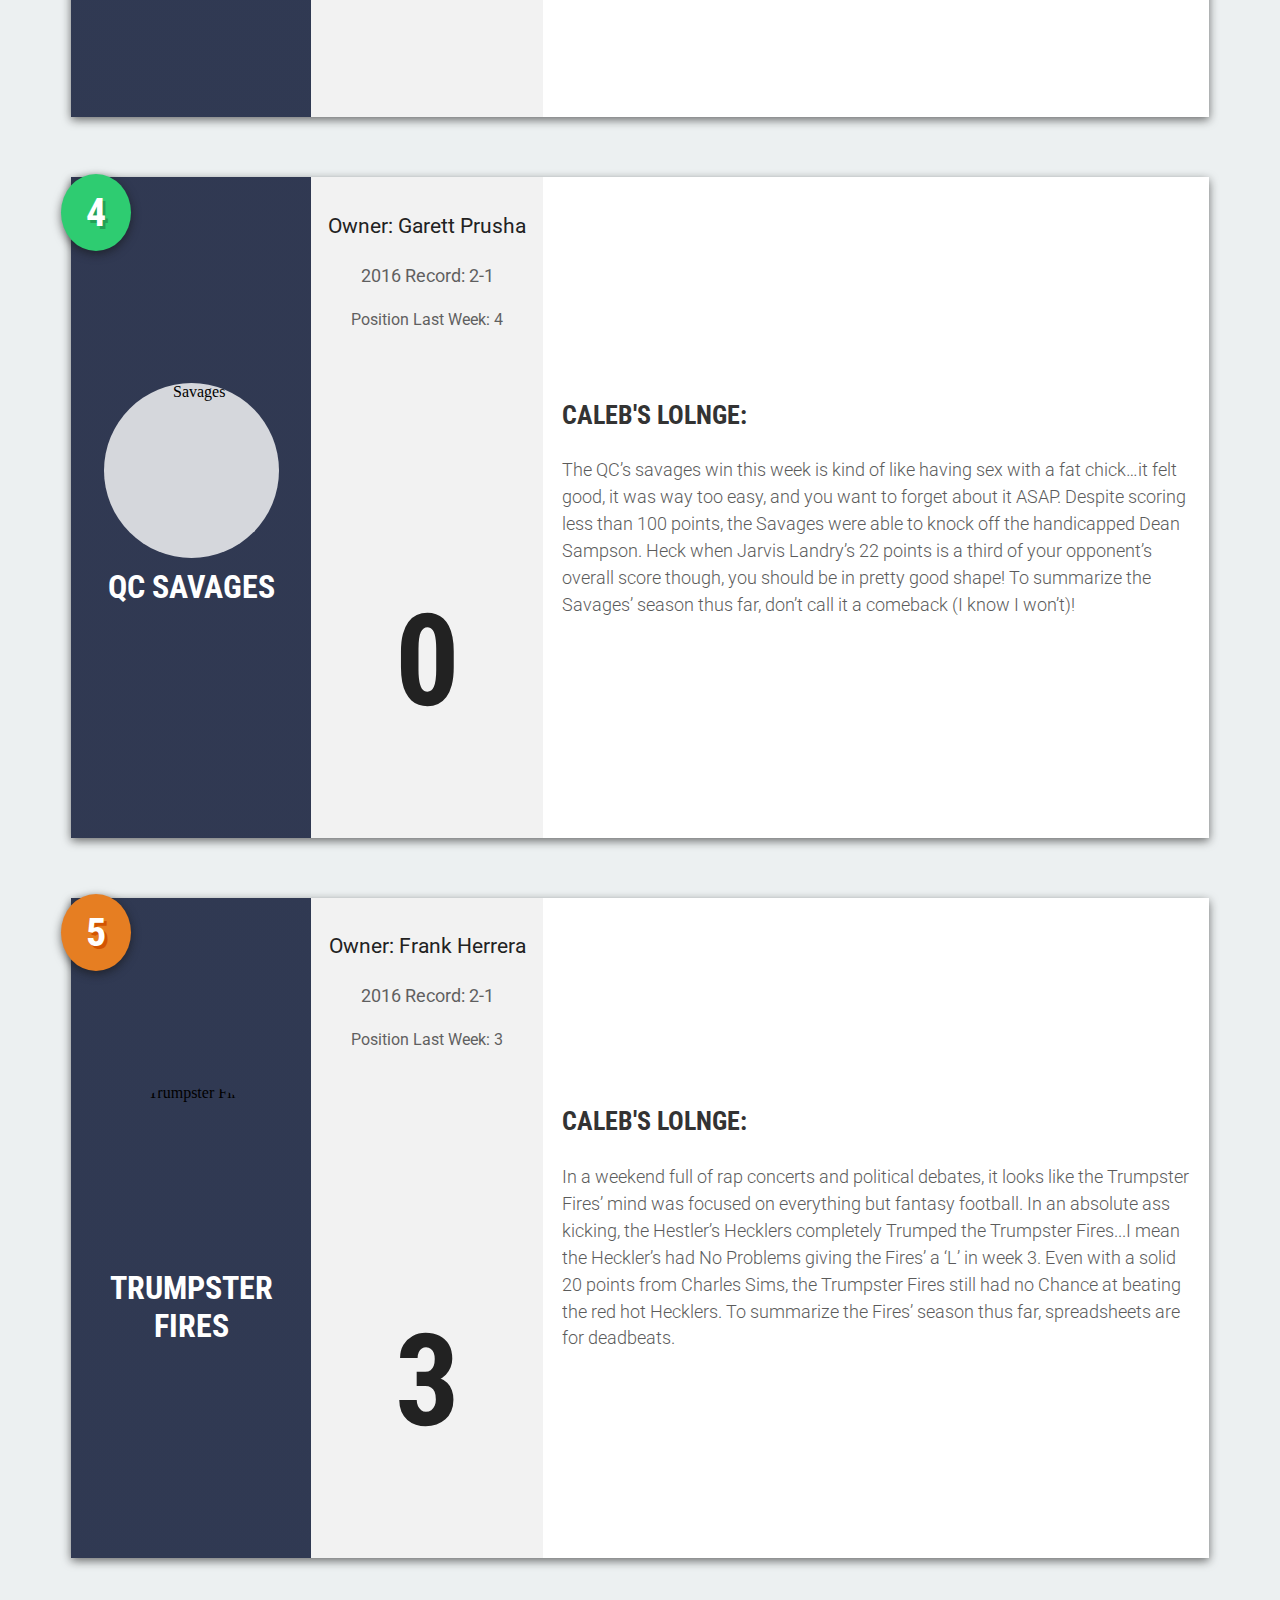
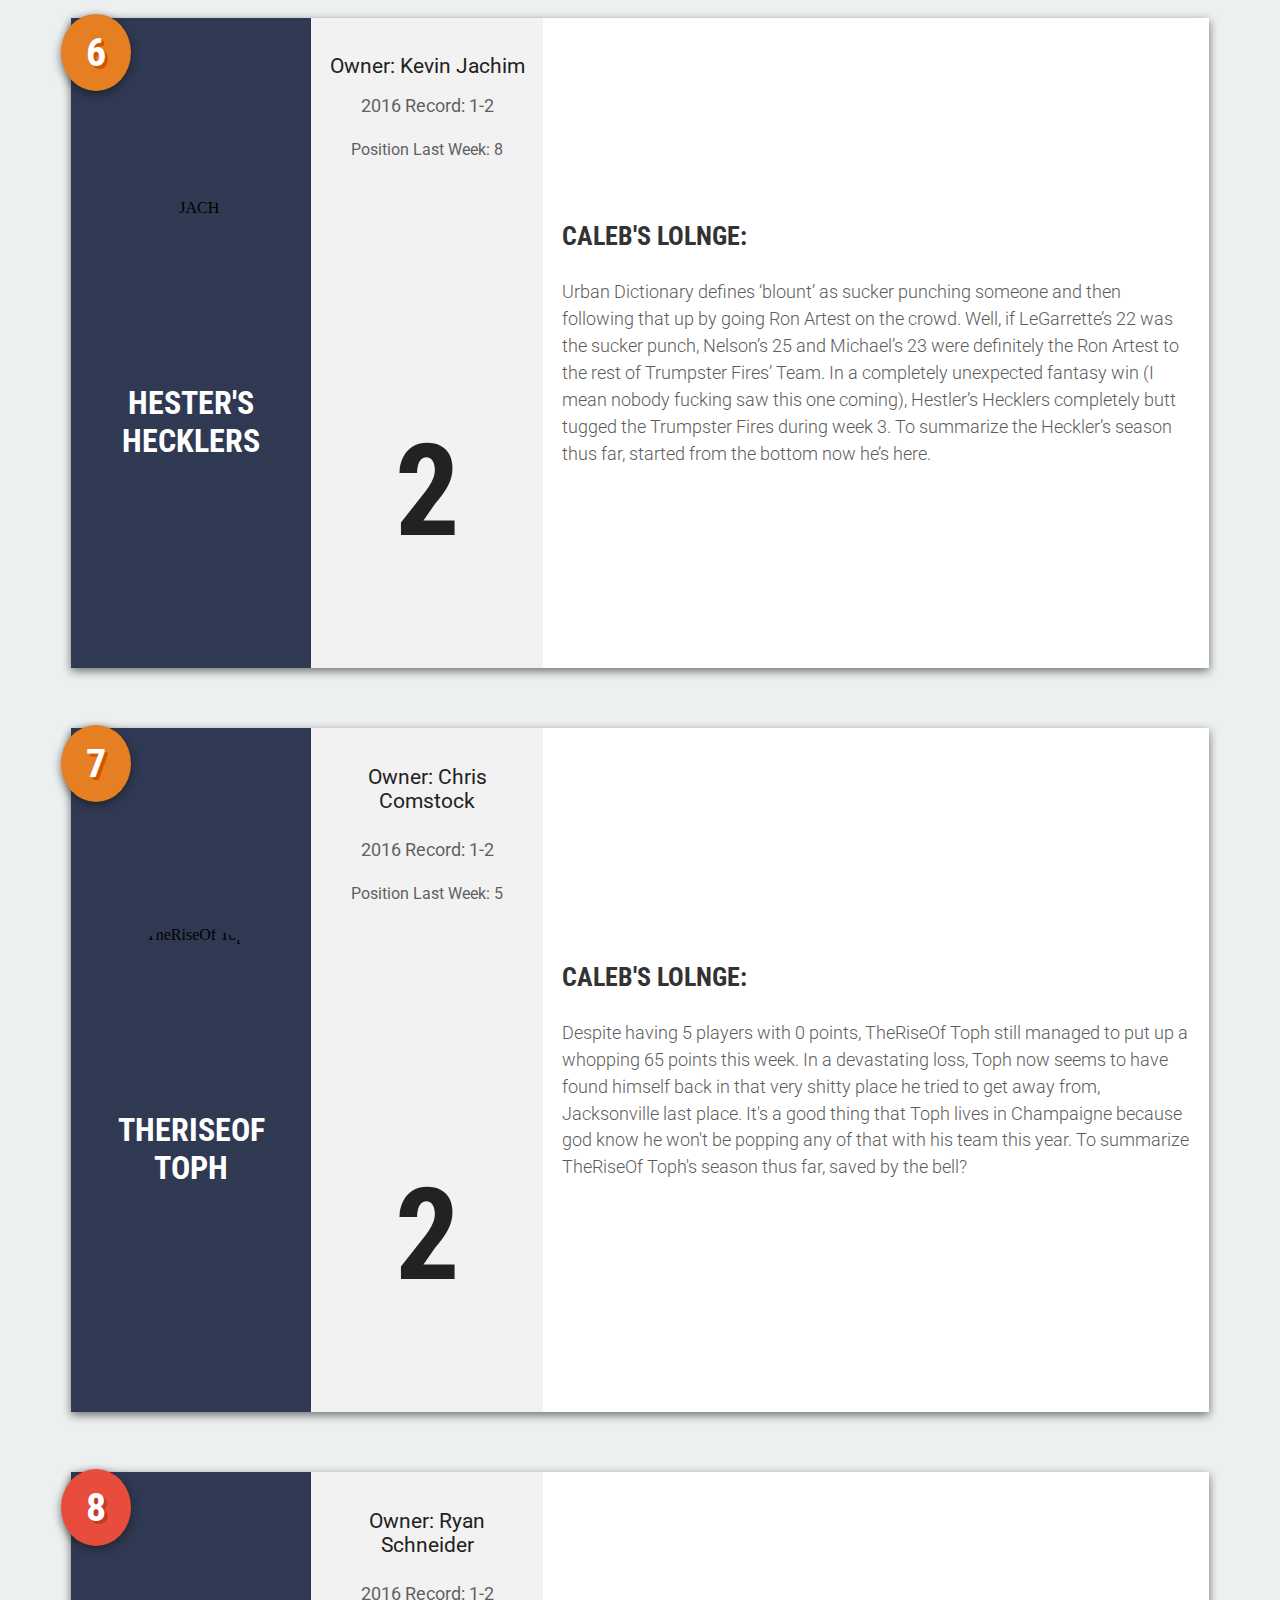
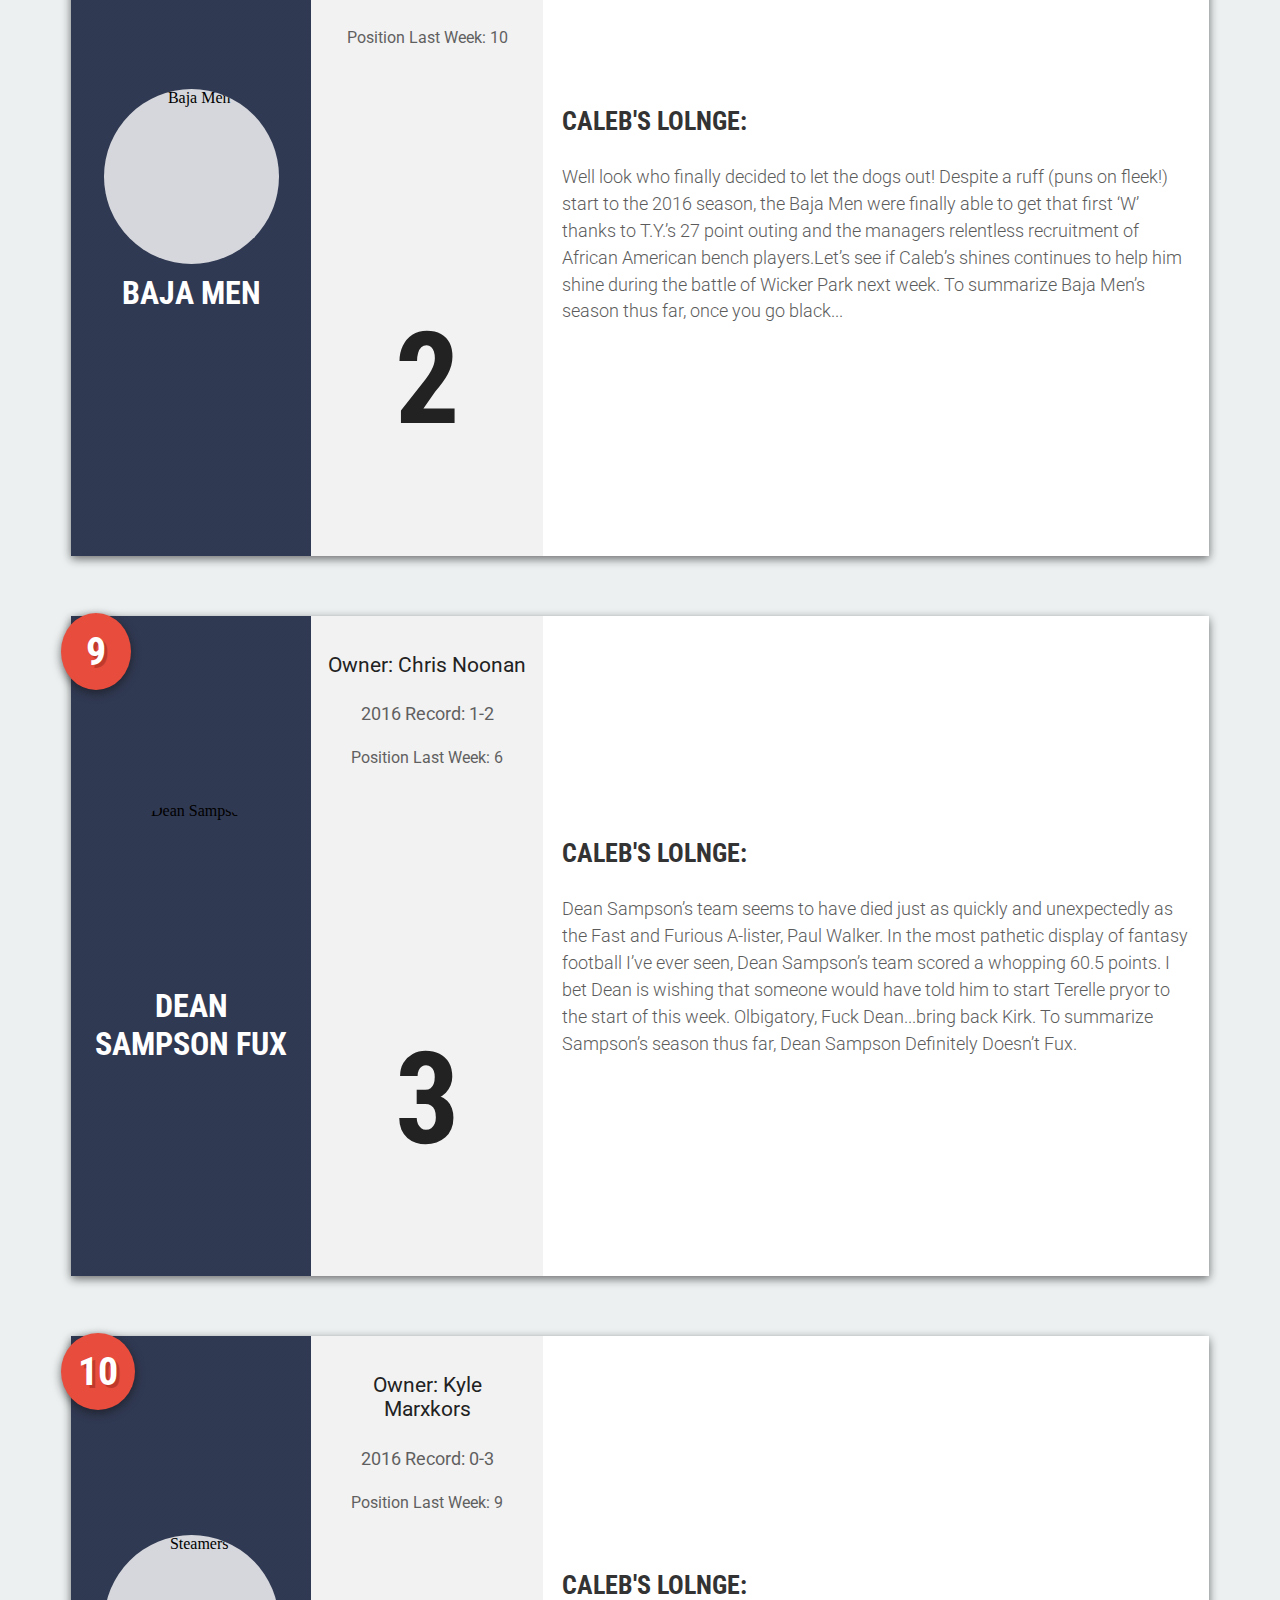
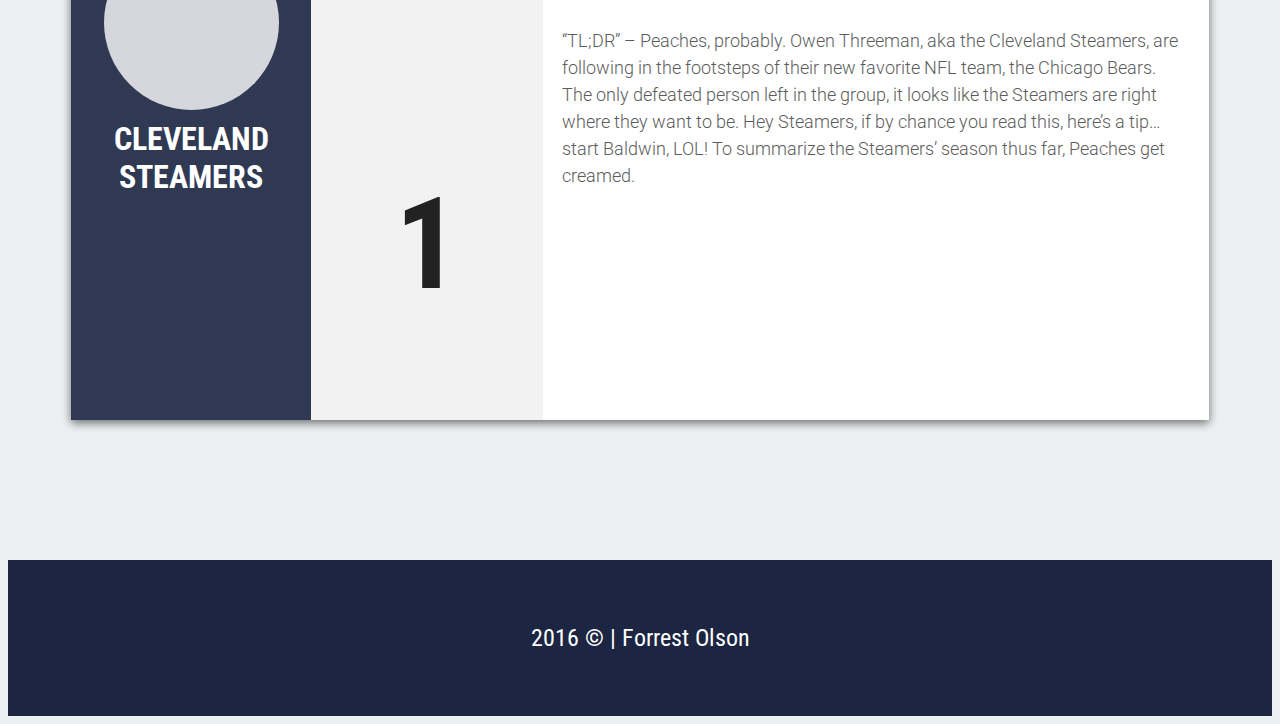
==== commit 435ac70f: "Week 3 Correct Rankings" ====
--- a/index.html
+++ b/index.html
@@ -106,45 +106,87 @@
         <div class="team-container wrapper">
             <h1 class="rank-number rank-number-green">3</h1>
             <div class="team-photo">
+                <img src="http://g.espncdn.com/s/ffllm/logos/Mascots/mascots-7.svg" class="team-photo-white" alt="Brown Trouts BT">
+                <h2 class="team-name">BROWN TROUTS BT</h2>
+            </div>
+            <div class="team-info">
+                <p class="team-owner">Owner: Nate DuBois</p>
+                <p class="team-record">2016 Record: 2-1</p>
+                <p class="pos-last-week">Position Last Week: 7</p>
+                <div class="team-trending">
+                    <i class="fa fa-caret-up caret-green"></i>
+                    <h1 class="trending-number">4</h1>
+                </div>
+            </div>
+            <div class="team-blurb">
+                <h2>Caleb's Lolnge:</h2>
+                <p>Nearly tripling his score from last week, the Brown Trouts BT (can we have an intervention for a name change?) just absolutely shit on the chest of the Cleveland Steamers thanks to McCoy’s 24.5 points. After being written off by Caleb last week, it looks like BT may finally be turning things around…then again, he did play the Cleveland Steamers in week 3 so who knows. Let’s see how he handles the heat from Chicken Wing next week. To summarize BT’s season thus far, long hair don’t care. </p>
+            </div>
+        </div>
+        <div class="team-container wrapper">
+            <h1 class="rank-number rank-number-green">4</h1>
+            <div class="team-photo">
+                <img src="http://rvamag.com/sites/default/files/imagecache/Article_Original/articles/machoman.jpg" alt="Savages" class="team-photo-white">
+                <h2 class="team-name">QC SAVAGES</h2>
+            </div>
+            <div class="team-info">
+                <p class="team-owner">Owner: Garett Prusha</p>
+                <p class="team-record">2016 Record: 2-1</p>
+                <p class="pos-last-week">Position Last Week: 4</p>
+                <div class="team-trending">
+                    <i class="fa fa-arrow-h caret-green"></i>
+                    <h1 class="trending-number">0</h1>
+                </div>
+            </div>
+            <div class="team-blurb">
+                <h2>Caleb's Lolnge:</h2>
+                <p>The QC’s savages win this week is kind of like having sex with a fat chick…it felt good, it was way too easy, and you want to forget about it ASAP. Despite scoring less than 100 points, the Savages were able to knock off the handicapped Dean Sampson. Heck when Jarvis Landry’s 22 points is a third of your opponent’s overall score though, you should be in pretty good shape! To summarize the Savages’ season thus far, don’t call it a comeback (I know I won’t)!</p>
+            </div>
+        </div>
+        <div class="team-container wrapper">
+            <h1 class="rank-number rank-number-orange">5</h1>
+            <div class="team-photo">
                 <img src="http://i.imgur.com/CbJmuZN.jpg" alt="Trumpster Fires">
                 <h2 class="team-name">TRUMPSTER FIRES</h2>
             </div>
             <div class="team-info">
                 <p class="team-owner">Owner: Frank Herrera</p>
                 <p class="team-record">2016 Record: 2-1</p>
-                <p class="pos-last-week">Position Last Week: 5</p>
-                <div class="team-trending">
-                    <i class="fa fa-caret-down caret-red"></i>
+                <p class="pos-last-week">Position Last Week: 3</p>
+                <div class="team-trending">
+                    <i class="fa fa-caret-down caret-red"></i>
+                    <h1 class="trending-number">3</h1>
+                </div>
+            </div>
+            <div class="team-blurb">
+                <h2>Caleb's Lolnge:</h2>
+                <p>In a weekend full of rap concerts and political debates, it looks like the Trumpster Fires’ mind was focused on everything but fantasy football. In an absolute ass kicking, the Hestler’s Hecklers completely Trumped the Trumpster Fires...I mean the Heckler’s had No Problems giving the Fires’ a ‘L’ in week 3. Even with a solid 20 points from Charles Sims, the Trumpster Fires still had no Chance at beating the red hot Hecklers. To summarize the Fires’ season thus far, spreadsheets are for deadbeats.</p>
+            </div>
+        </div>
+        <div class="team-container wrapper">
+            <h1 class="rank-number rank-number-orange">6</h1>
+            <div class="team-photo">
+                <img src="https://media4.giphy.com/media/5Z3pcfIs2gT28/200.gif" alt="JACH">
+                <h2 class="team-name">HESTER'S HECKLERS</h2>
+            </div>
+            <div class="team-info">
+                <div class="team-info-container">
+                    <p class="team-owner">Owner: Kevin Jachim</p>
+                    <p class="team-record">2016 Record: 1-2</p>
+                    <p class="pos-last-week">Position Last Week: 8</p>
+                </div>
+                <div class="team-trending">
+                    <i class="fa fa-caret-up caret-green"></i>
                     <h1 class="trending-number">2</h1>
                 </div>
             </div>
             <div class="team-blurb">
                 <h2>Caleb's Lolnge:</h2>
-                <p>In a weekend full of rap concerts and political debates, it looks like the Trumpster Fires’ mind was focused on everything but fantasy football. In an absolute ass kicking, the Hestler’s Hecklers completely Trumped the Trumpster Fires...I mean the Heckler’s had No Problems giving the Fires’ a ‘L’ in week 3. Even with a solid 20 points from Charles Sims, the Trumpster Fires still had no Chance at beating the red hot Hecklers. To summarize the Fires’ season thus far, spreadsheets are for deadbeats.</p>
-            </div>
-        </div>
-        <div class="team-container wrapper">
-            <h1 class="rank-number rank-number-green">4</h1>
-            <div class="team-photo">
-                <img src="http://rvamag.com/sites/default/files/imagecache/Article_Original/articles/machoman.jpg" alt="Savages" class="team-photo-white">
-                <h2 class="team-name">QC SAVAGES</h2>
-            </div>
-            <div class="team-info">
-                <p class="team-owner">Owner: Garett Prusha</p>
-                <p class="team-record">2016 Record: 2-1</p>
-                <p class="pos-last-week">Position Last Week: 9</p>
-                <div class="team-trending">
-                    <i class="fa fa-caret-up caret-green"></i>
-                    <h1 class="trending-number">5</h1>
-                </div>
-            </div>
-            <div class="team-blurb">
-                <h2>Caleb's Lolnge:</h2>
-                <p>The QC’s savages win this week is kind of like having sex with a fat chick…it felt good, it was way too easy, and you want to forget about it ASAP. Despite scoring less than 100 points, the Savages were able to knock off the handicapped Dean Sampson. Heck when Jarvis Landry’s 22 points is a third of your opponent’s overall score though, you should be in pretty good shape! To summarize the Savages’ season thus far, don’t call it a comeback (I know I won’t)!</p>
-            </div>
-        </div>
-        <div class="team-container wrapper">
-            <h1 class="rank-number rank-number-orange">5</h1>
+                <p>Urban Dictionary defines ‘blount’ as sucker punching someone and then following that up by going Ron Artest on the crowd. Well, if LeGarrette’s 22 was the sucker punch, Nelson’s 25 and Michael’s 23 were definitely the Ron Artest to the rest of Trumpster Fires’ Team.  In a completely unexpected fantasy win (I mean nobody fucking saw this one coming), Hestler’s Hecklers completely butt tugged the Trumpster Fires during week 3. To summarize the Heckler’s season thus far, started from the bottom now he’s here.</p>
+            </div>
+        </div>
+        <div class="team-container wrapper">
+            <h1 class="rank-number rank-number-orange">7</h1>
             <div class="team-photo">
                 <img src="img/toph.png" alt="TheRiseOf Toph">
                 <h2 class="team-name">THERISEOF TOPH</h2>
@@ -152,7 +194,7 @@
             <div class="team-info">
                 <p class="team-owner">Owner: Chris Comstock</p>
                 <p class="team-record">2016 Record: 1-2</p>
-                <p class="pos-last-week">Position Last Week: 3</p>
+                <p class="pos-last-week">Position Last Week: 5</p>
                 <div class="team-trending">
                     <i class="fa fa-caret-down caret-red"></i>
                     <h1 class="trending-number">2</h1>
@@ -164,7 +206,27 @@
             </div>
         </div>
         <div class="team-container wrapper">
-            <h1 class="rank-number rank-number-orange">6</h1>
+            <h1 class="rank-number rank-number-red">8</h1>
+            <div class="team-photo">
+                <img src="http://g.espncdn.com/s/ffllm/logos/8bitHeros-JoeyEllis/8bit_football-08.svg" alt="Baja Men" class="team-photo-white">
+                <h2 class="team-name">BAJA MEN</h2>
+            </div>
+            <div class="team-info">
+                <p class="team-owner">Owner: Ryan Schneider</p>
+                <p class="team-record">2016 Record: 1-2</p>
+                <p class="pos-last-week">Position Last Week: 10</p>
+                <div class="team-trending">
+                    <i class="fa fa-caret-up caret-green"></i>
+                    <h1 class="trending-number">2</h1>
+                </div>
+            </div>
+            <div class="team-blurb">
+                <h2>Caleb's Lolnge:</h2>
+                <p>Well look who finally decided to let the dogs out! Despite a ruff (puns on fleek!) start to the 2016 season, the Baja Men were finally able to get that first ‘W’ thanks to T.Y.’s 27 point outing and the managers relentless recruitment of African American bench players.Let’s see if Caleb’s shines continues to help him shine during the battle of Wicker Park next week. To summarize Baja Men’s season thus far, once you go black...</p>
+            </div>
+        </div>
+        <div class="team-container wrapper">
+            <h1 class="rank-number rank-number-red">9</h1>
             <div class="team-photo">
                 <img src="http://data.whicdn.com/images/182131019/large.jpg" alt="Dean Sampson">
                 <h2 class="team-name">DEAN SAMPSON FUX</h2>
@@ -174,75 +236,13 @@
                 <p class="team-record">2016 Record: 1-2</p>
                 <p class="pos-last-week">Position Last Week: 6</p>
                 <div class="team-trending">
-                    <i class="fa fa-arrows-h caret-red"></i>
-                    <h1 class="trending-number">0</h1>
+                    <i class="fa fa-caret-down caret-red"></i>
+                    <h1 class="trending-number">3</h1>
                 </div>
             </div>
             <div class="team-blurb">
                 <h2>Caleb's Lolnge:</h2>
                 <p>Dean Sampson’s team seems to have died just as quickly and unexpectedly as the Fast and Furious A-lister, Paul Walker. In the most pathetic display of fantasy football I’ve ever seen, Dean Sampson’s team scored a whopping 60.5 points. I bet Dean is wishing that someone would have told him to start Terelle pryor to the start of this week. Olbigatory, Fuck Dean...bring back Kirk.  To summarize Sampson’s season thus far, Dean Sampson Definitely Doesn’t Fux. </p>
-            </div>
-        </div>
-        <div class="team-container wrapper">
-            <h1 class="rank-number rank-number-orange">7</h1>
-            <div class="team-photo">
-                <img src="http://g.espncdn.com/s/ffllm/logos/Mascots/mascots-7.svg" class="team-photo-white" alt="Brown Trouts BT">
-                <h2 class="team-name">BROWN TROUTS BT</h2>
-            </div>
-            <div class="team-info">
-                <p class="team-owner">Owner: Nate DuBois</p>
-                <p class="team-record">2016 Record: 2-1</p>
-                <p class="pos-last-week">Position Last Week: 4</p>
-                <div class="team-trending">
-                    <i class="fa fa-caret-up caret-green"></i>
-                    <h1 class="trending-number">3</h1>
-                </div>
-            </div>
-            <div class="team-blurb">
-                <h2>Caleb's Lolnge:</h2>
-                <p>Nearly tripling his score from last week, the Brown Trouts BT (can we have an intervention for a name change?) just absolutely shit on the chest of the Cleveland Steamers thanks to McCoy’s 24.5 points. After being written off by Caleb last week, it looks like BT may finally be turning things around…then again, he did play the Cleveland Steamers in week 3 so who knows. Let’s see how he handles the heat from Chicken Wing next week. To summarize BT’s season thus far, long hair don’t care. </p>
-            </div>
-        </div>
-        <div class="team-container wrapper">
-            <h1 class="rank-number rank-number-red">8</h1>
-            <div class="team-photo">
-                <img src="https://media4.giphy.com/media/5Z3pcfIs2gT28/200.gif" alt="JACH">
-                <h2 class="team-name">HESTER'S HECKLERS</h2>
-            </div>
-            <div class="team-info">
-                <div class="team-info-container">
-                    <p class="team-owner">Owner: Kevin Jachim</p>
-                    <p class="team-record">2016 Record: 1-2</p>
-                    <p class="pos-last-week">Position Last Week: 10</p>
-                </div>
-                <div class="team-trending">
-                    <i class="fa fa-caret-up caret-green"></i>
-                    <h1 class="trending-number">2</h1>
-                </div>
-            </div>
-            <div class="team-blurb">
-                <h2>Caleb's Lolnge:</h2>
-                <p>Urban Dictionary defines ‘blount’ as sucker punching someone and then following that up by going Ron Artest on the crowd. Well, if LeGarrette’s 22 was the sucker punch, Nelson’s 25 and Michael’s 23 were definitely the Ron Artest to the rest of Trumpster Fires’ Team.  In a completely unexpected fantasy win (I mean nobody fucking saw this one coming), Hestler’s Hecklers completely butt tugged the Trumpster Fires during week 3. To summarize the Heckler’s season thus far, started from the bottom now he’s here.</p>
-            </div>
-        </div>
-        <div class="team-container wrapper">
-            <h1 class="rank-number rank-number-red">9</h1>
-            <div class="team-photo">
-                <img src="http://g.espncdn.com/s/ffllm/logos/8bitHeros-JoeyEllis/8bit_football-08.svg" alt="Baja Men" class="team-photo-white">
-                <h2 class="team-name">BAJA MEN</h2>
-            </div>
-            <div class="team-info">
-                <p class="team-owner">Owner: Ryan Schneider</p>
-                <p class="team-record">2016 Record: 1-2</p>
-                <p class="pos-last-week">Position Last Week: 10</p>
-                <div class="team-trending">
-                    <i class="fa fa-caret-up caret-green"></i>
-                    <h1 class="trending-number">2</h1>
-                </div>
-            </div>
-            <div class="team-blurb">
-                <h2>Caleb's Lolnge:</h2>
-                <p>Well look who finally decided to let the dogs out! Despite a ruff (puns on fleek!) start to the 2016 season, the Baja Men were finally able to get that first ‘W’ thanks to T.Y.’s 27 point outing and the managers relentless recruitment of African American bench players.Let’s see if Caleb’s shines continues to help him shine during the battle of Wicker Park next week. To summarize Baja Men’s season thus far, once you go black...</p>
             </div>
         </div>
         <div class="team-container wrapper">
@@ -254,7 +254,7 @@
             <div class="team-info">
                 <p class="team-owner">Owner: Kyle Marxkors</p>
                 <p class="team-record">2016 Record: 0-3</p>
-                <p class="pos-last-week">Position Last Week: 8</p>
+                <p class="pos-last-week">Position Last Week: 9</p>
                 <div class="team-trending">
                     <i class="fa fa-trash-o caret-red"></i>
                     <h1 class="trending-number">1</h1>
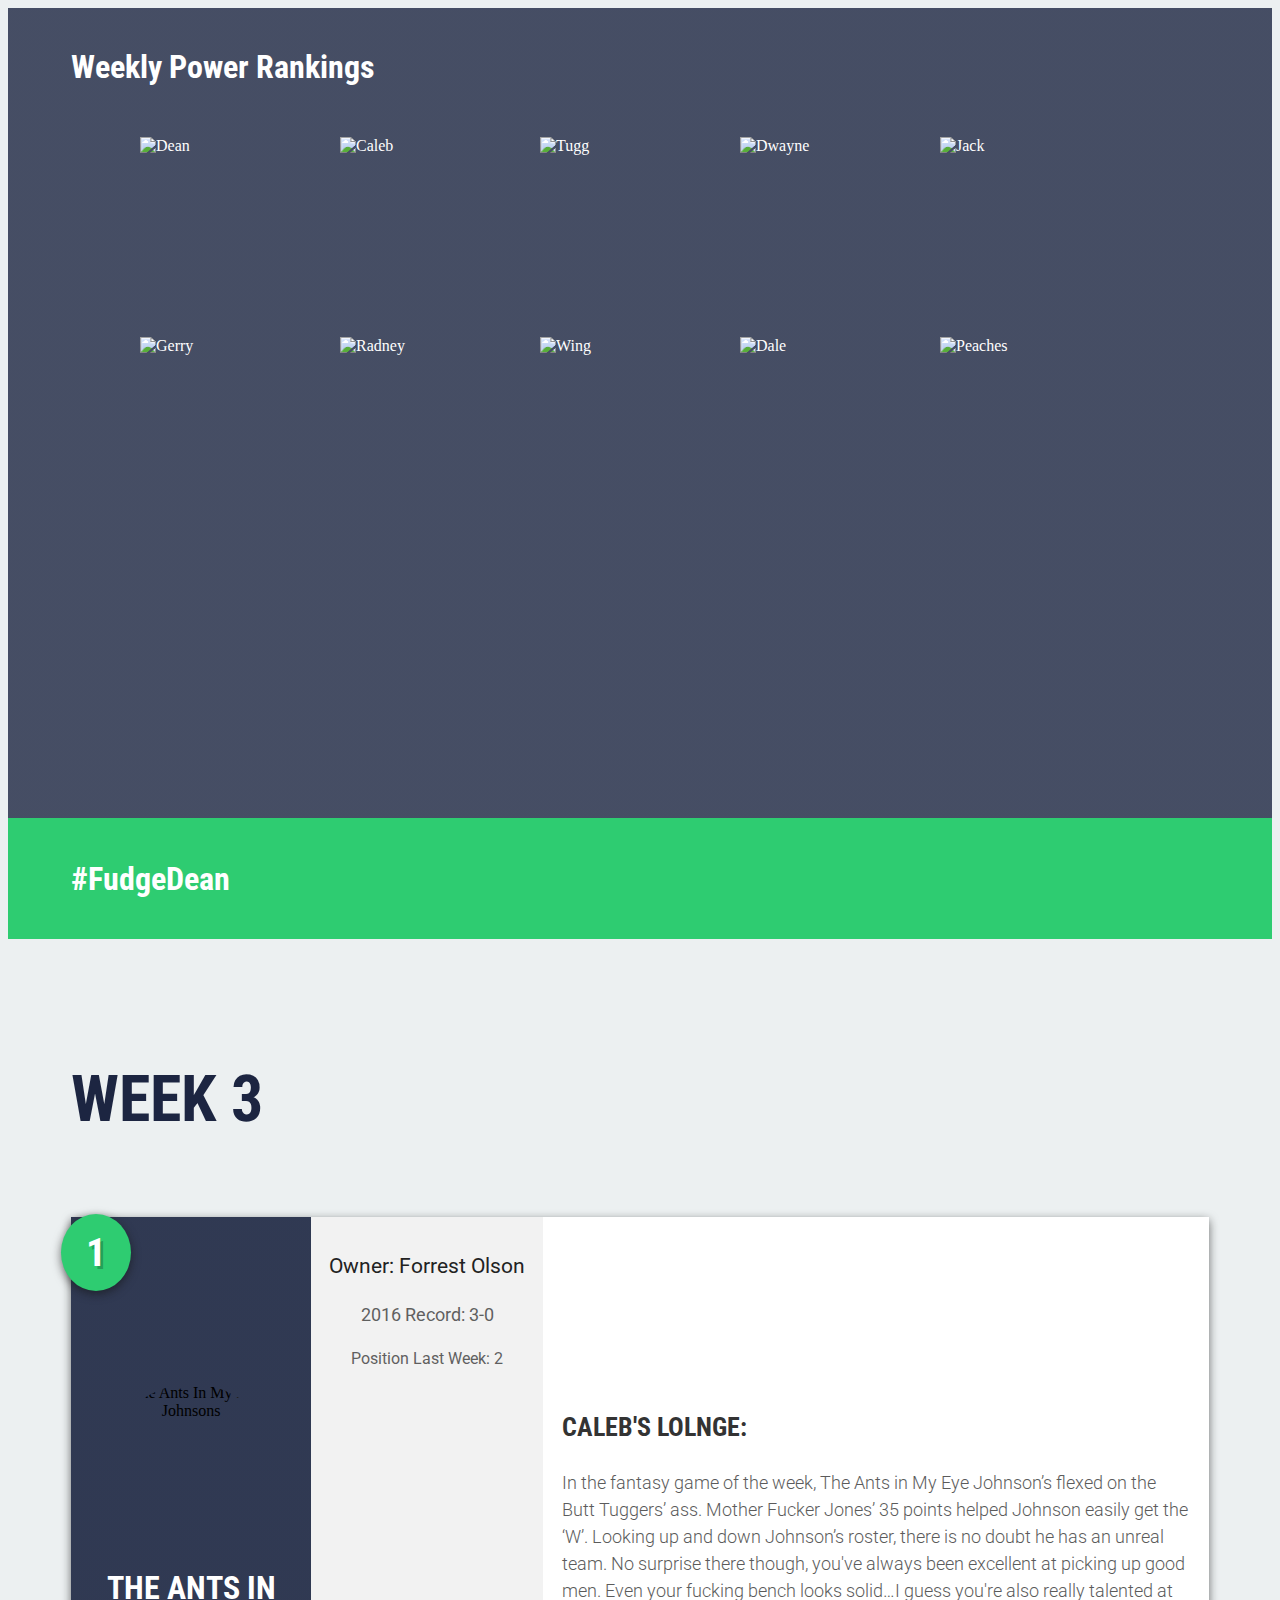
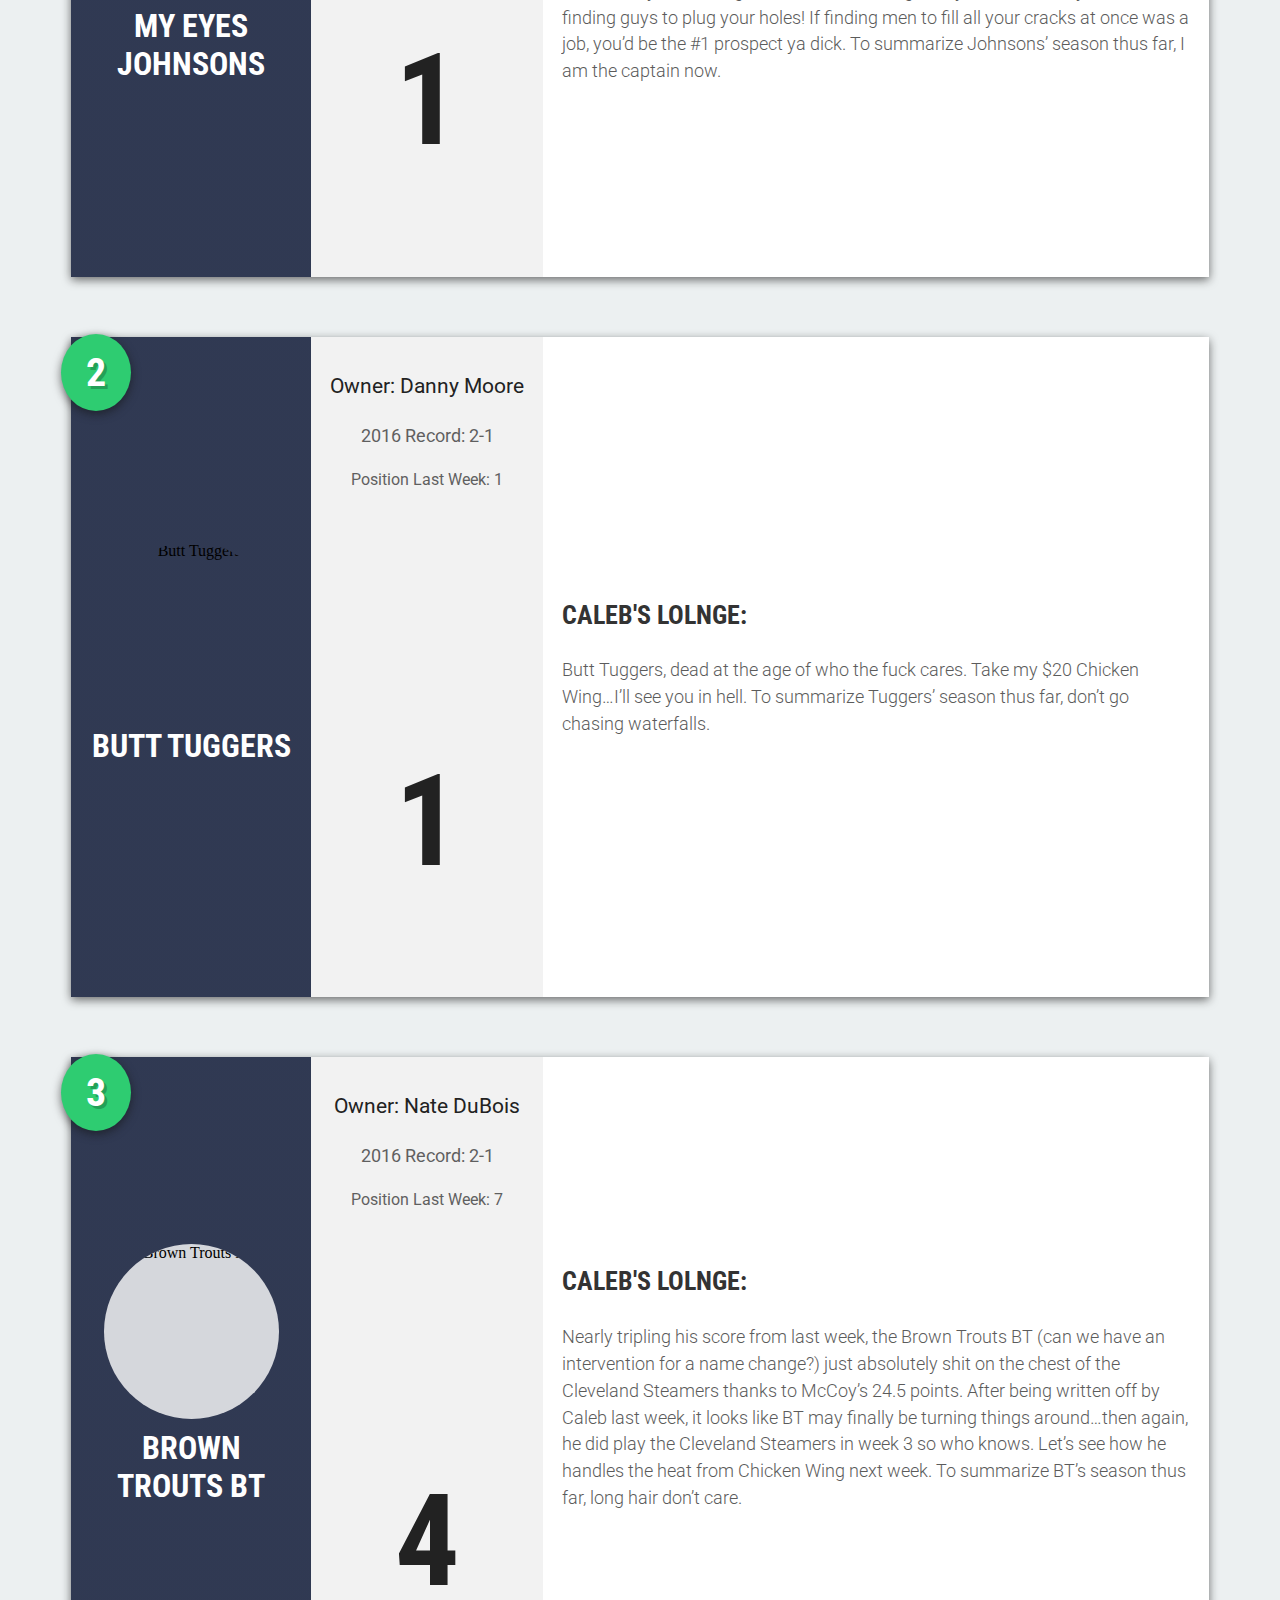
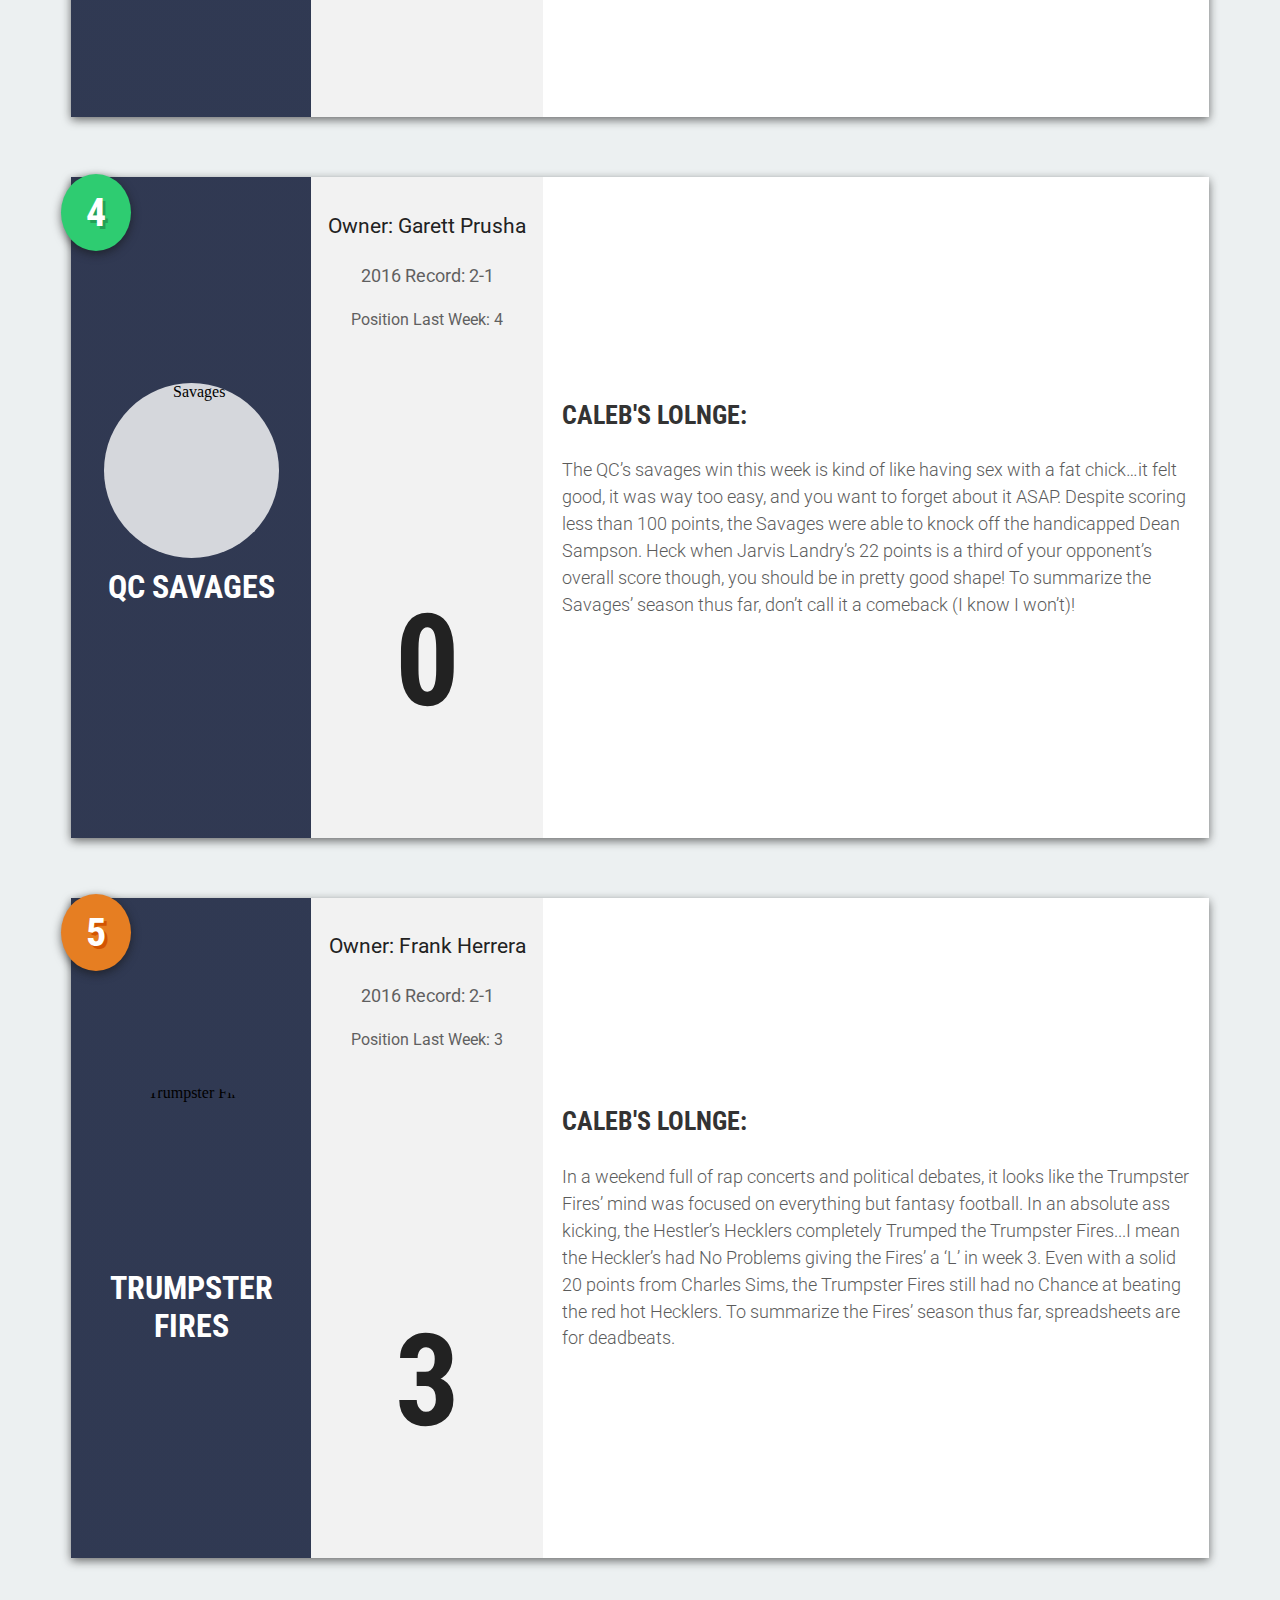
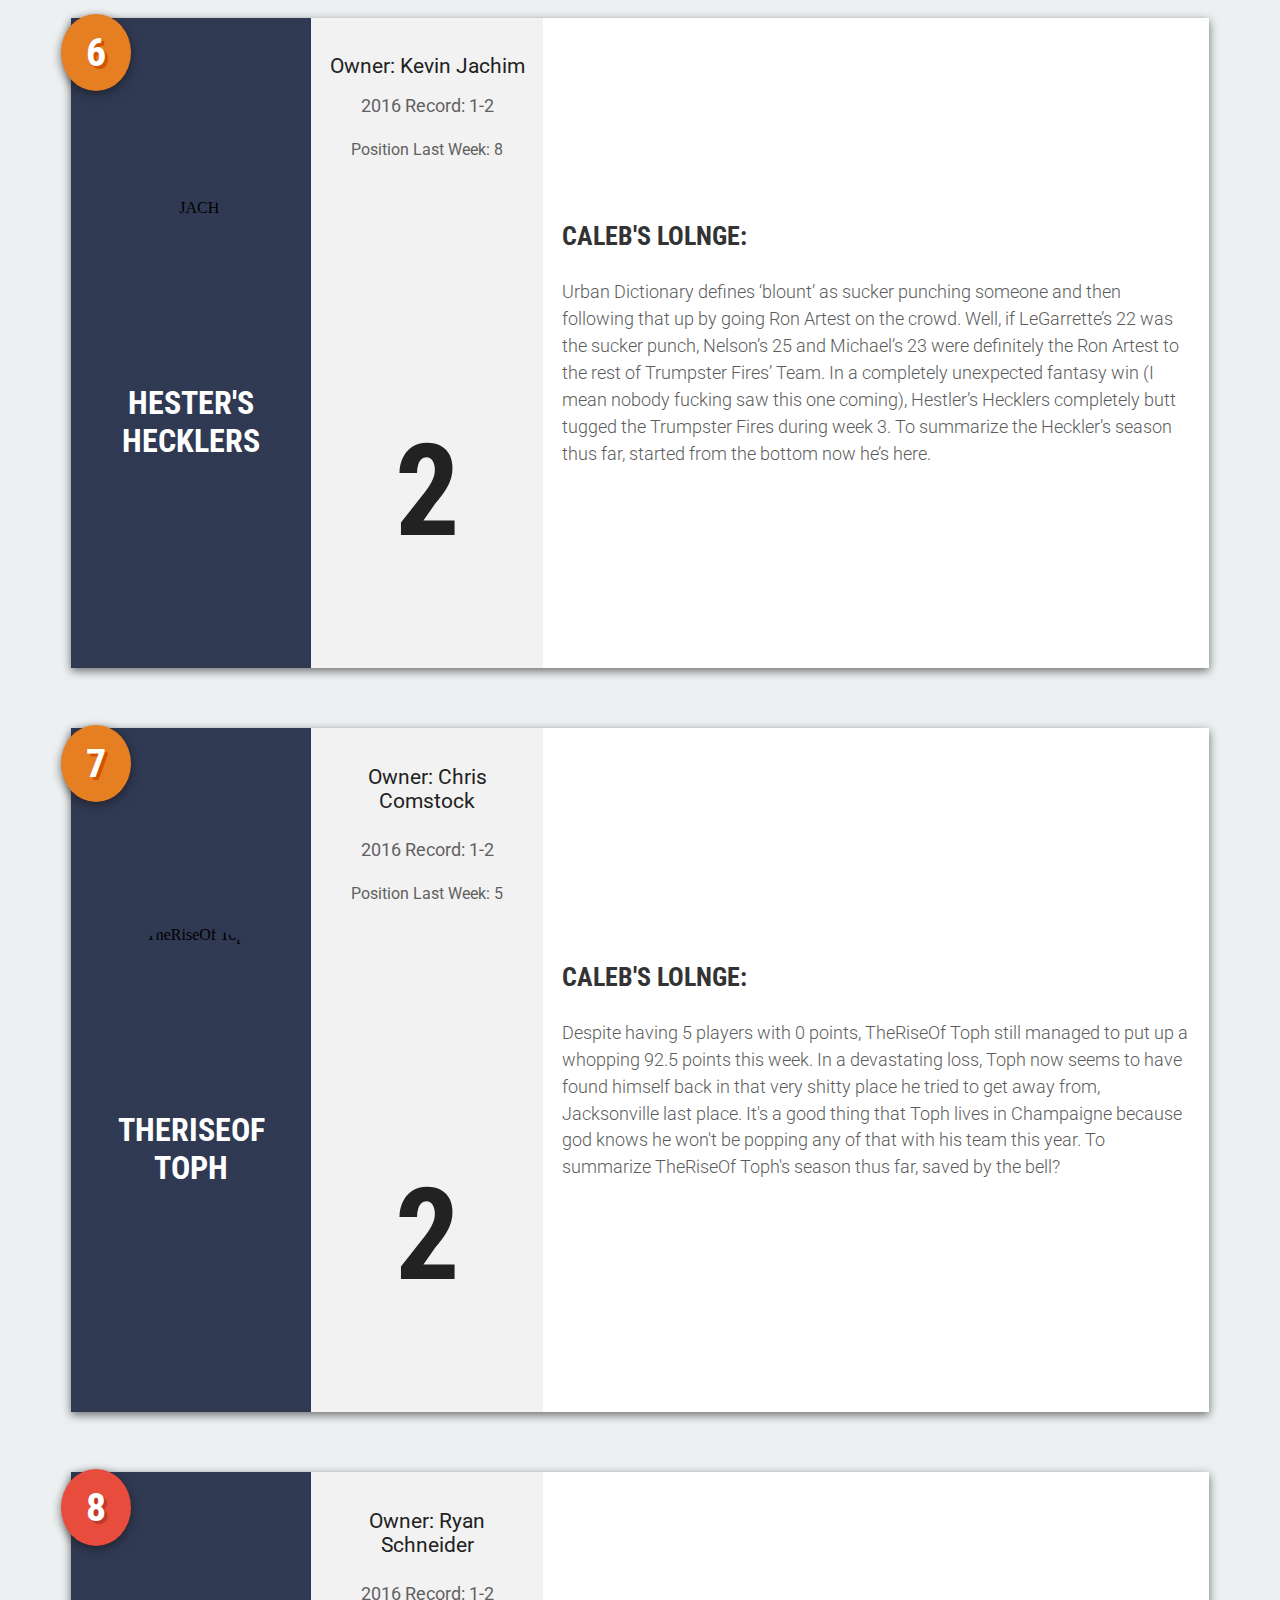
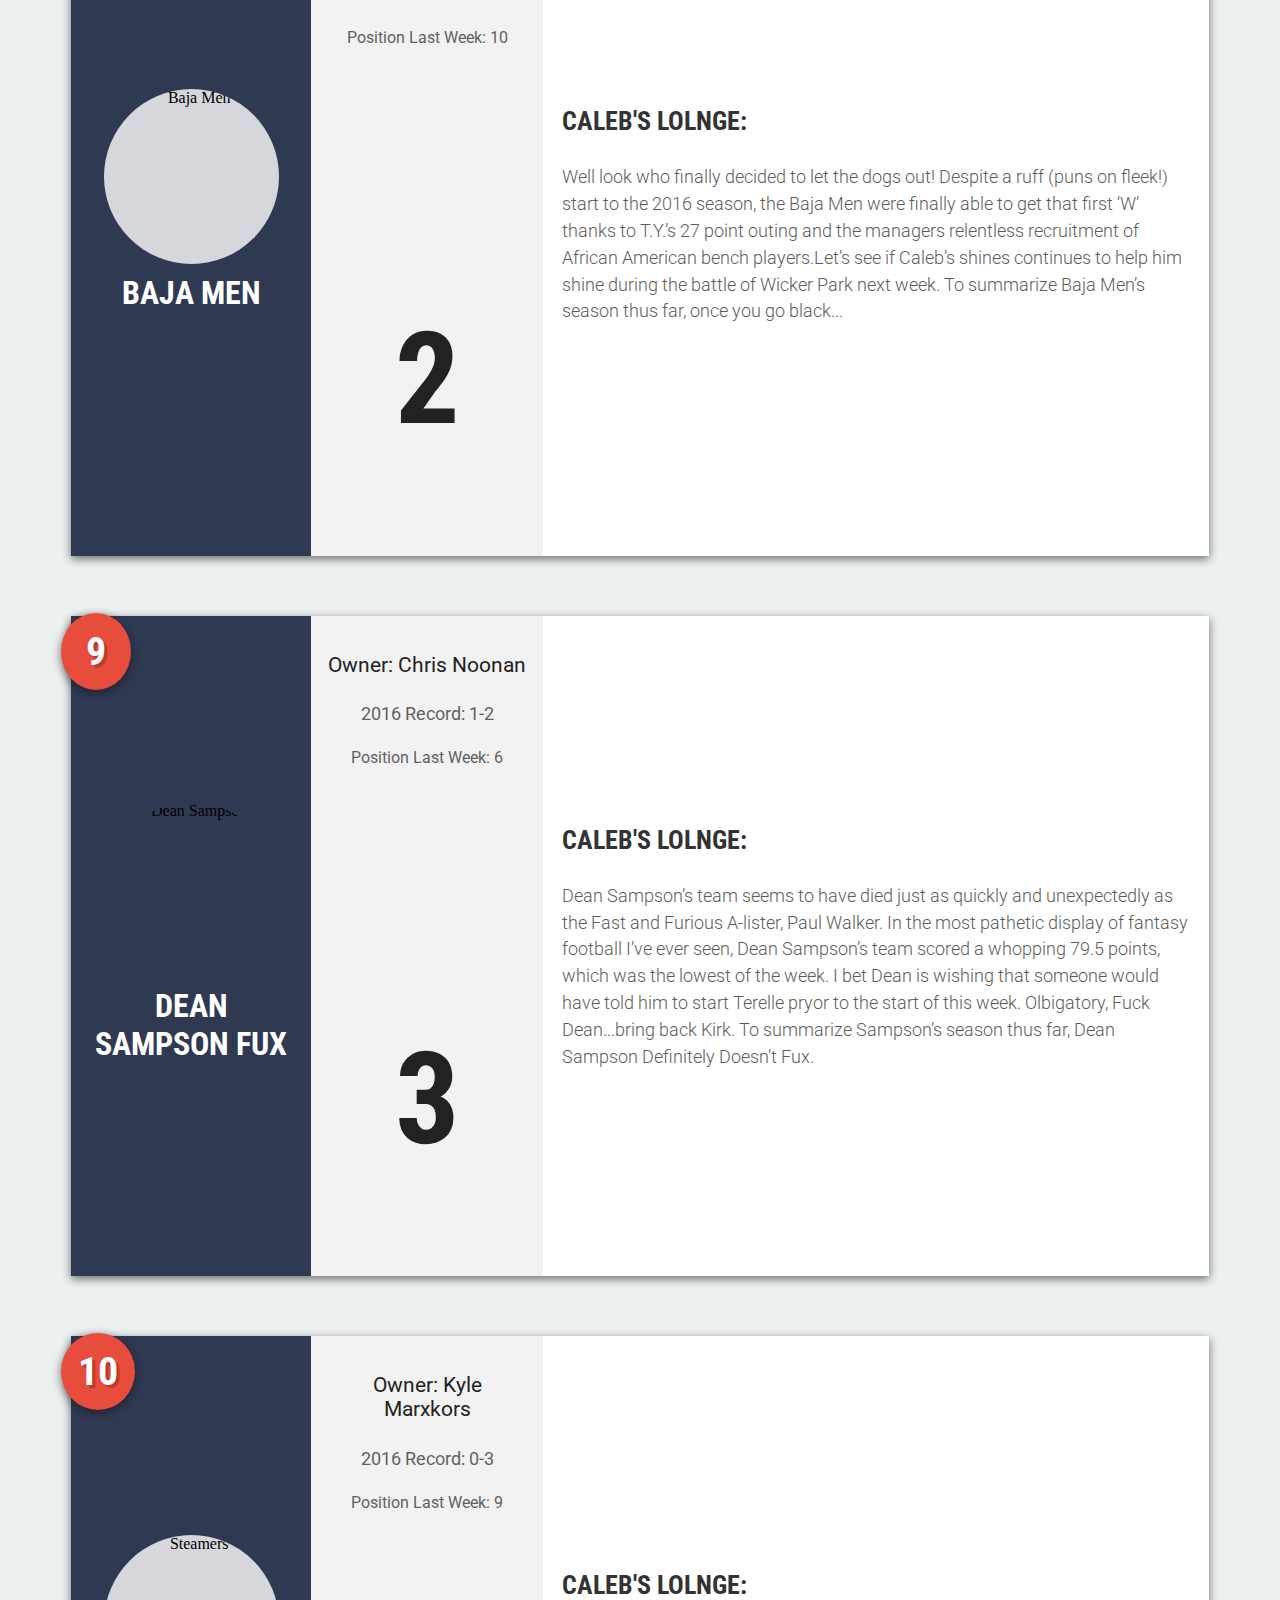
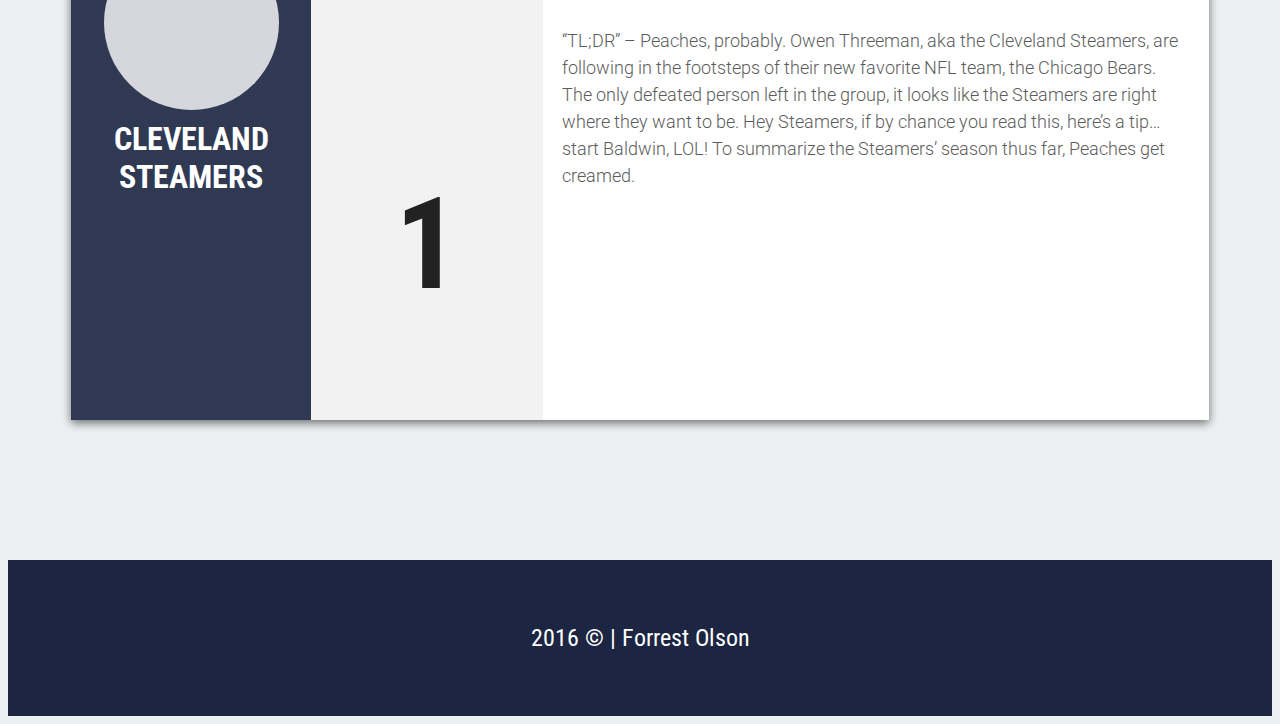
==== commit 7b2ba8d2: "Copy Tweaks" ====
--- a/index.html
+++ b/index.html
@@ -134,7 +134,7 @@
                 <p class="team-record">2016 Record: 2-1</p>
                 <p class="pos-last-week">Position Last Week: 4</p>
                 <div class="team-trending">
-                    <i class="fa fa-arrow-h caret-green"></i>
+                    <i class="fa fa-arrows-h caret-green"></i>
                     <h1 class="trending-number">0</h1>
                 </div>
             </div>
@@ -202,7 +202,7 @@
             </div>
             <div class="team-blurb">
                 <h2>Caleb's Lolnge:</h2>
-                <p>Despite having 5 players with 0 points, TheRiseOf Toph still managed to put up a whopping 65 points this week. In a devastating loss, Toph now seems to have found himself back in that very shitty place he tried to get away from, Jacksonville last place. It's a good thing that Toph lives in Champaigne because god know he won't be popping any of that with his team this year. To summarize TheRiseOf Toph's season thus far, saved by the bell? </p>
+                <p>Despite having 5 players with 0 points, TheRiseOf Toph still managed to put up a whopping 92.5 points this week. In a devastating loss, Toph now seems to have found himself back in that very shitty place he tried to get away from, Jacksonville last place. It's a good thing that Toph lives in Champaigne because god knows he won't be popping any of that with his team this year. To summarize TheRiseOf Toph's season thus far, saved by the bell? </p>
             </div>
         </div>
         <div class="team-container wrapper">
@@ -242,7 +242,7 @@
             </div>
             <div class="team-blurb">
                 <h2>Caleb's Lolnge:</h2>
-                <p>Dean Sampson’s team seems to have died just as quickly and unexpectedly as the Fast and Furious A-lister, Paul Walker. In the most pathetic display of fantasy football I’ve ever seen, Dean Sampson’s team scored a whopping 60.5 points. I bet Dean is wishing that someone would have told him to start Terelle pryor to the start of this week. Olbigatory, Fuck Dean...bring back Kirk.  To summarize Sampson’s season thus far, Dean Sampson Definitely Doesn’t Fux. </p>
+                <p>Dean Sampson’s team seems to have died just as quickly and unexpectedly as the Fast and Furious A-lister, Paul Walker. In the most pathetic display of fantasy football I’ve ever seen, Dean Sampson’s team scored a whopping 79.5 points, which was the lowest of the week. I bet Dean is wishing that someone would have told him to start Terelle pryor to the start of this week. Olbigatory, Fuck Dean...bring back Kirk.  To summarize Sampson’s season thus far, Dean Sampson Definitely Doesn’t Fux. </p>
             </div>
         </div>
         <div class="team-container wrapper">
@@ -262,7 +262,7 @@
             </div>
             <div class="team-blurb">
                 <h2>Caleb's Lolnge:</h2>
-                <p>“TL;DR” – Peaches, probably. Owen Threeman, aka the Cleveland Steamers, are following in the footsteps of their new favorite NFL team, the Chicago Bears. The only defeated person left in the group, it looks like the Steamers are right where they want to be. Hey Steamers, if by chance you read this, here’s a tip…start Baldwin, LOL!  To summarize the Steamers’ season thus far, Peaches get creamed.</p>
+                <p>“TL;DR” – Peaches, probably. Owen Threeman, aka the Cleveland Steamers, are following in the footsteps of their new favorite NFL team, the Chicago Bears. The only defeated person left in the group, it looks like the Steamers are right where they want to be. Hey Steamers, if by chance you read this, here’s a tip… start Baldwin, LOL!  To summarize the Steamers’ season thus far, Peaches get creamed.</p>
             </div>
         </div>
     </section>
--- a/css/main.css
+++ b/css/main.css
@@ -223,7 +223,7 @@
 #week {
     display: inline-block;
     margin-bottom: 80px;
-    font-size: 2.5em;
+    font-size: 3em;
     color: rgba(28, 37, 65, 1);
 }
 
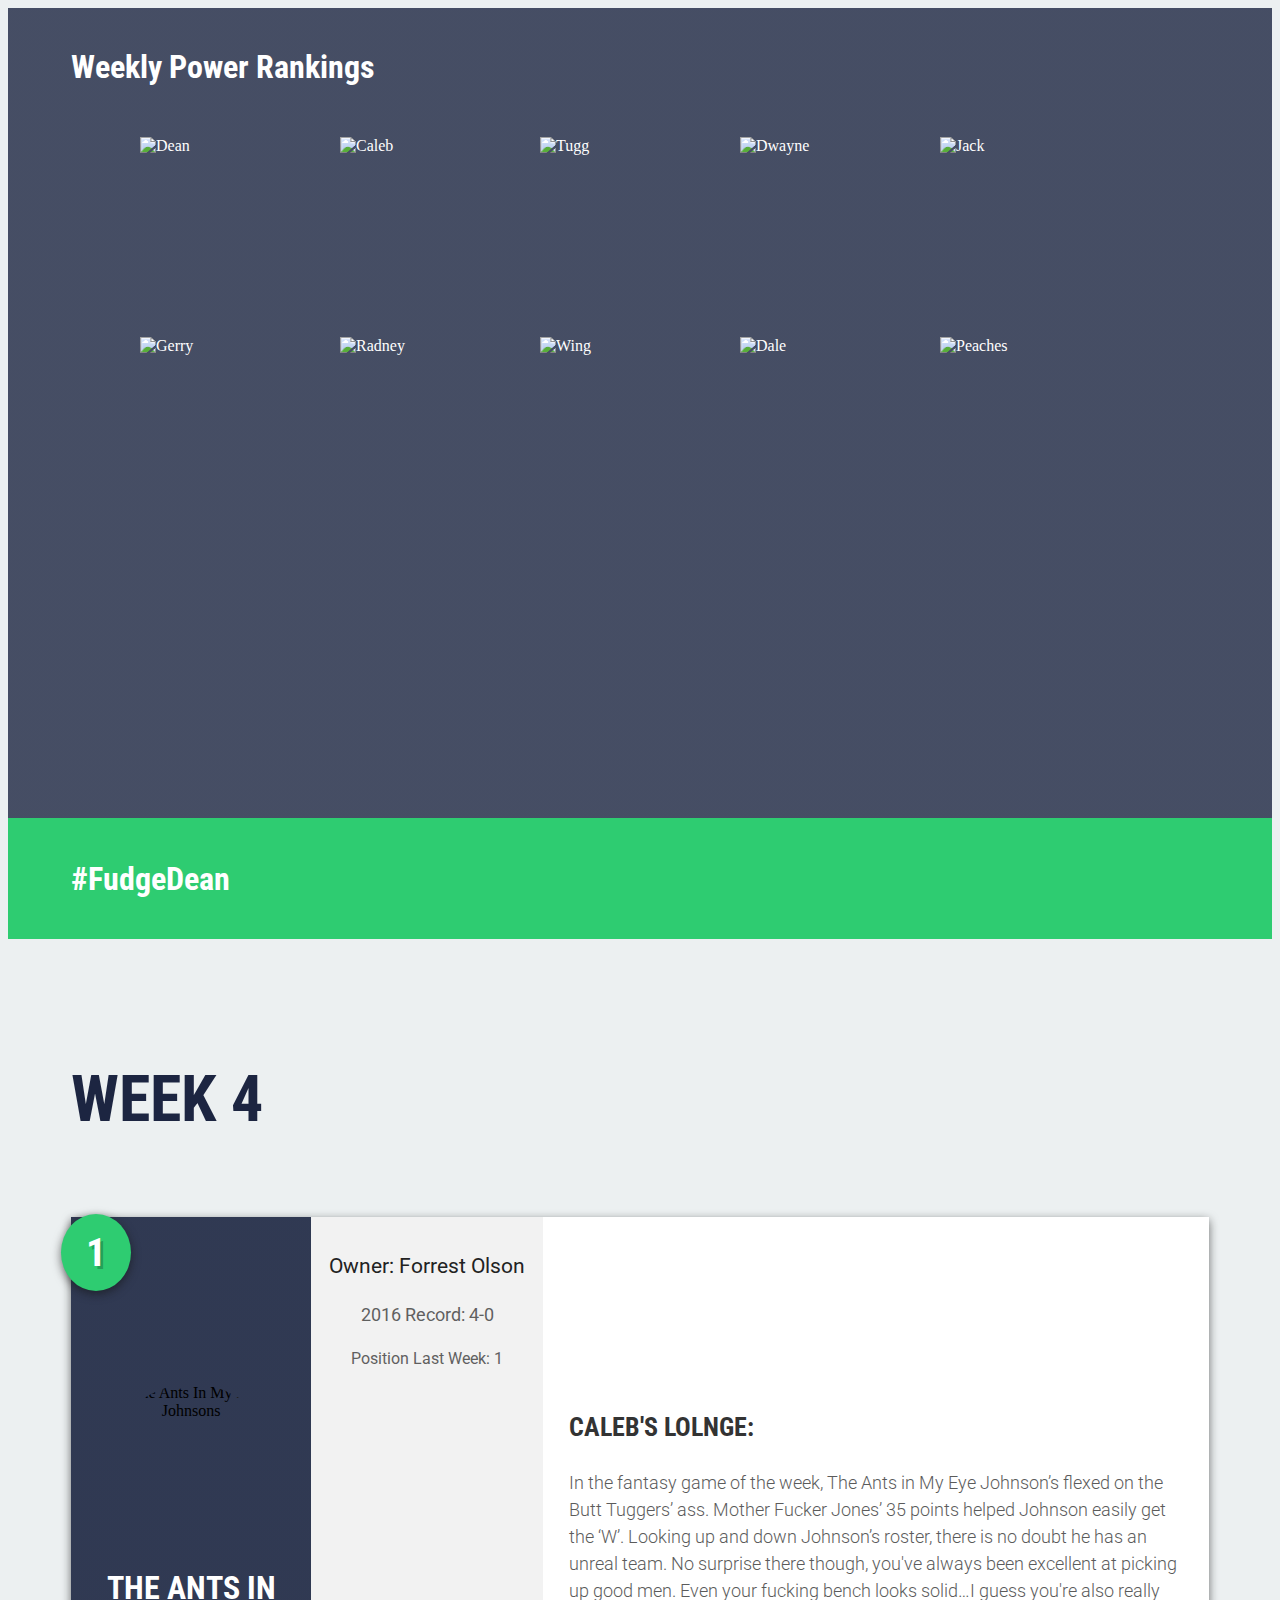
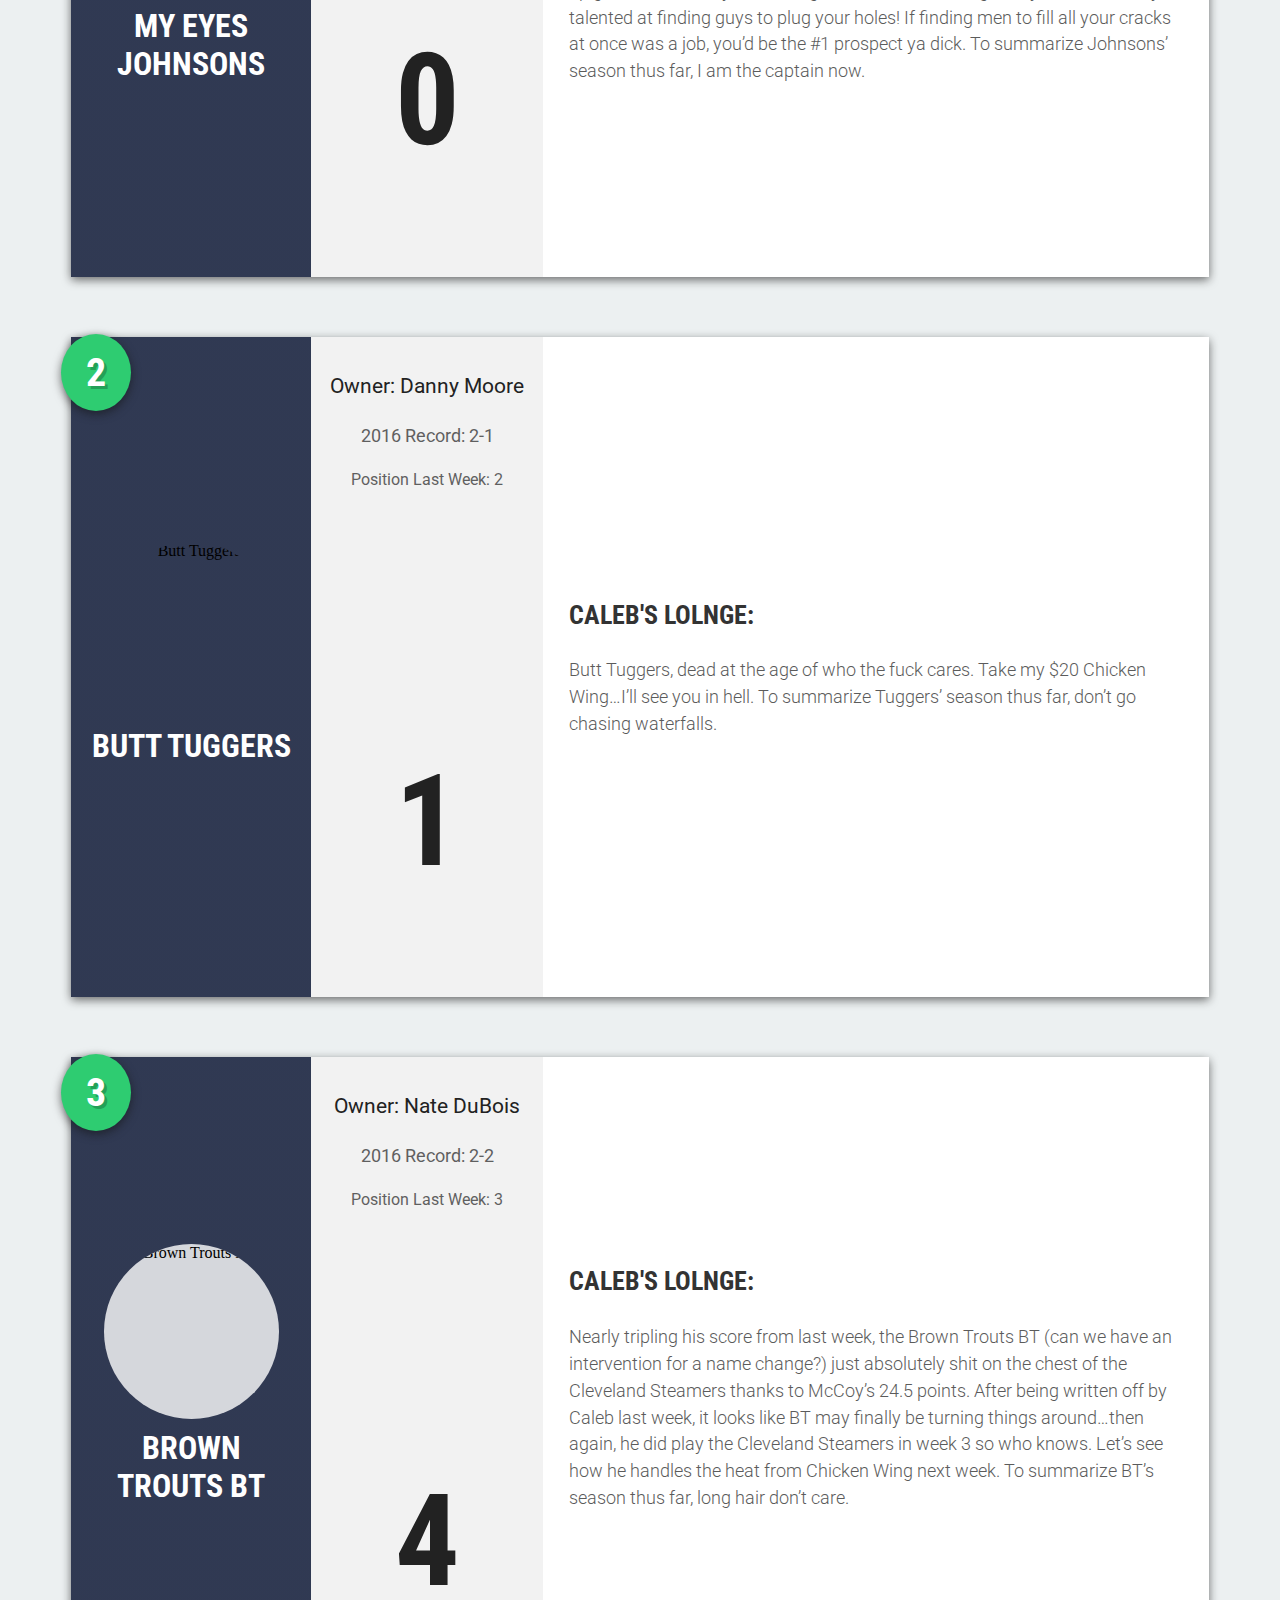
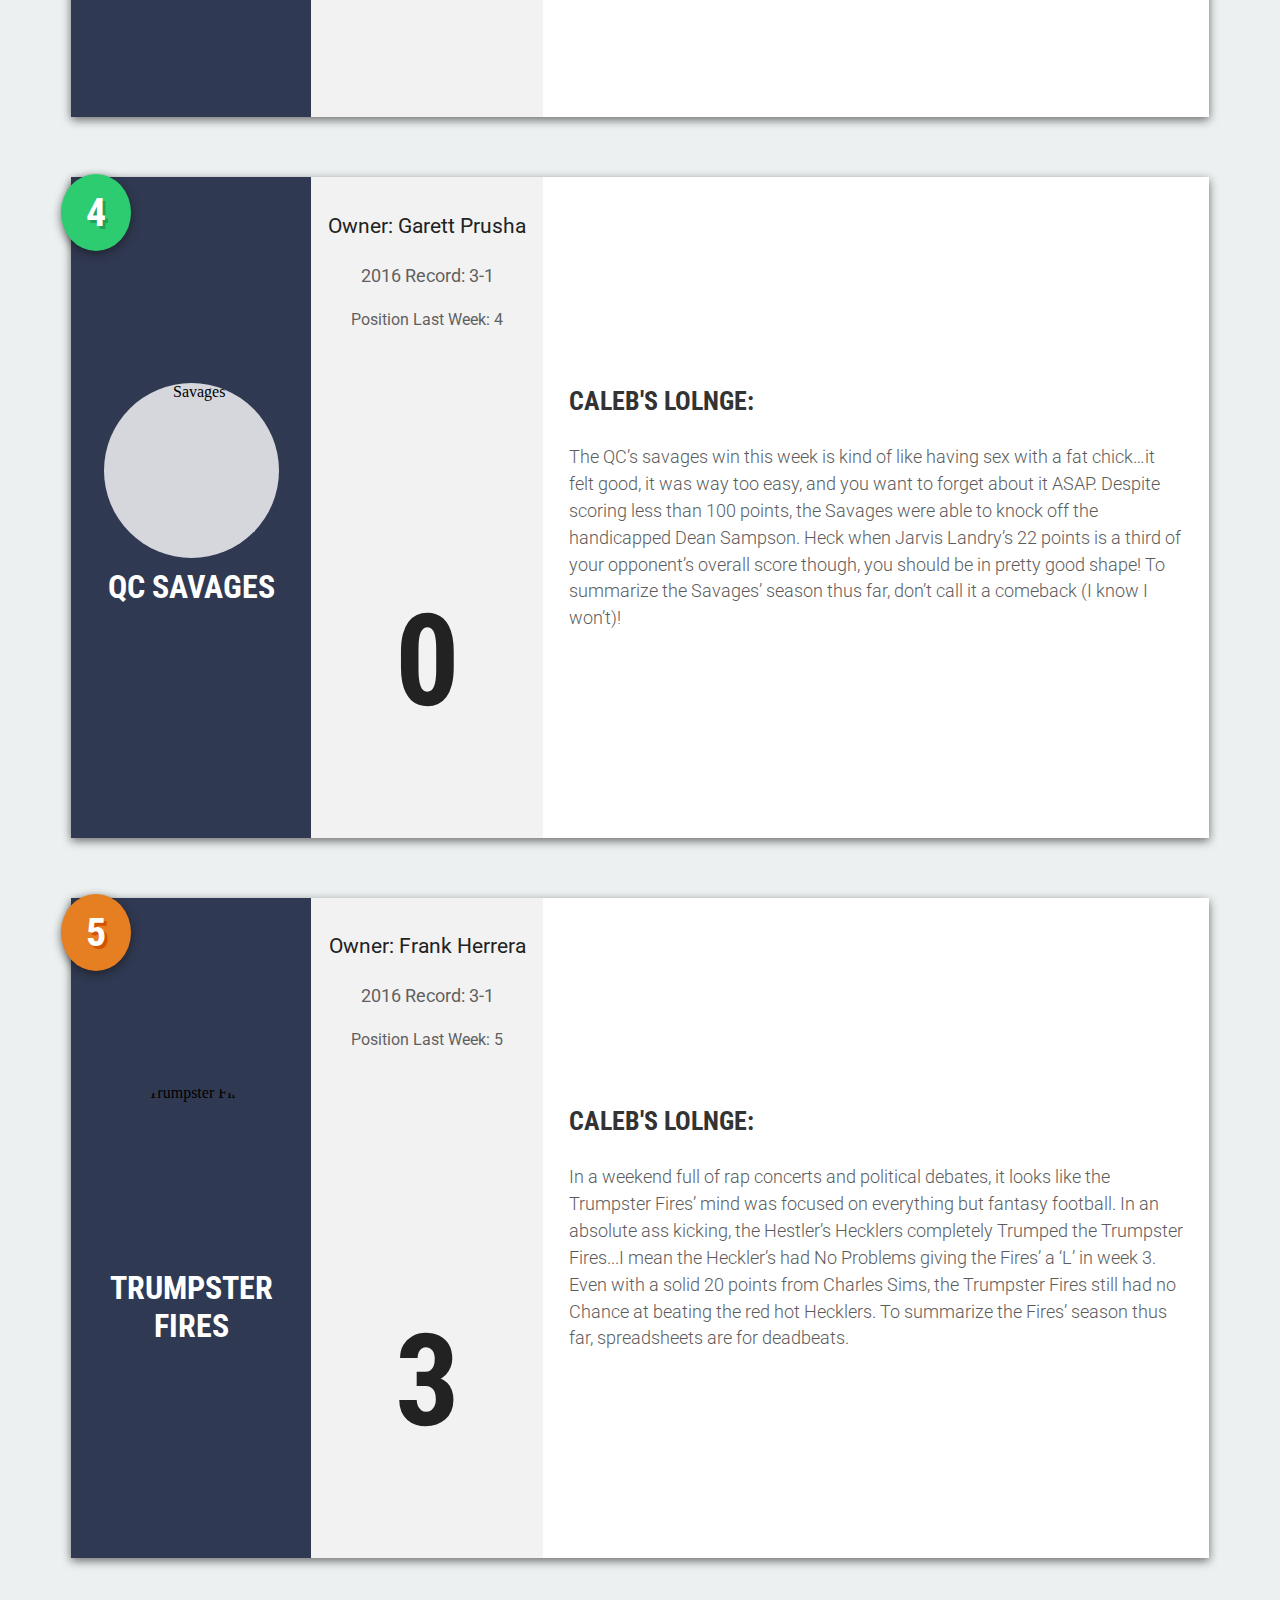
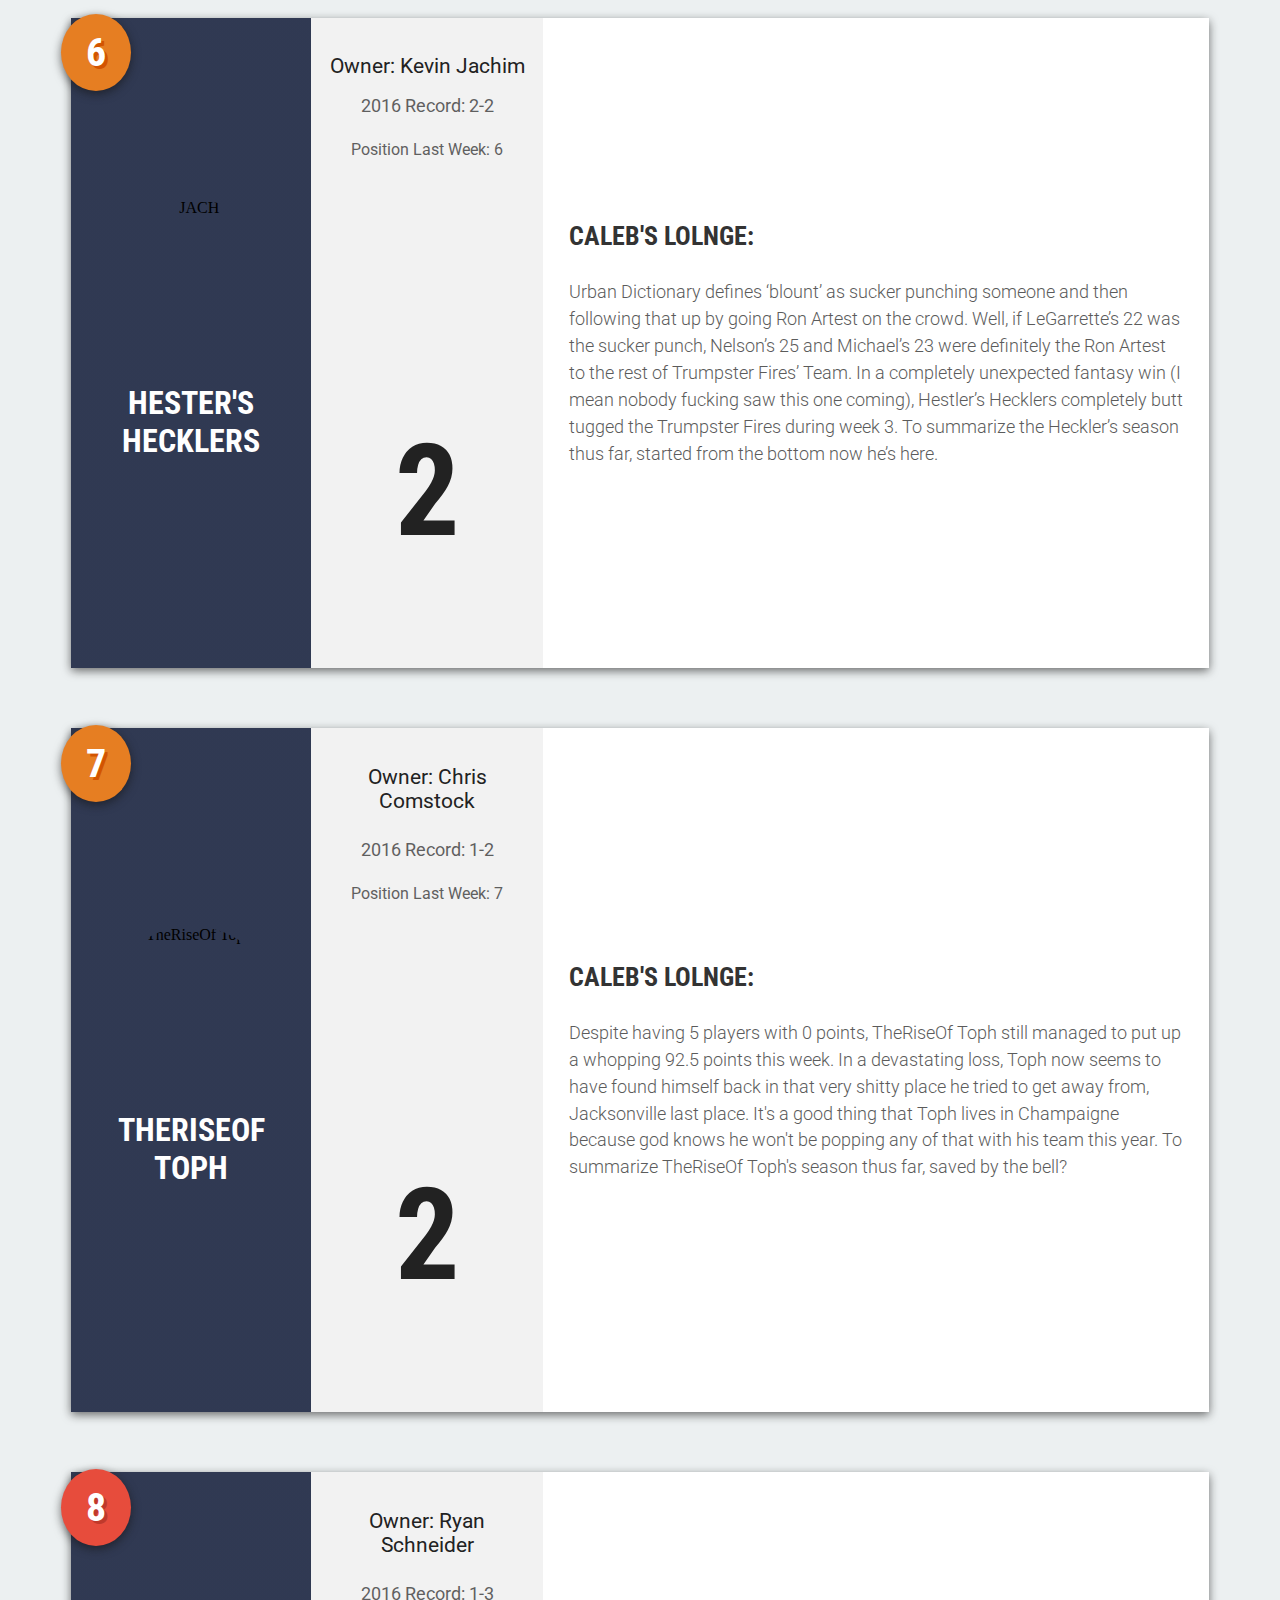
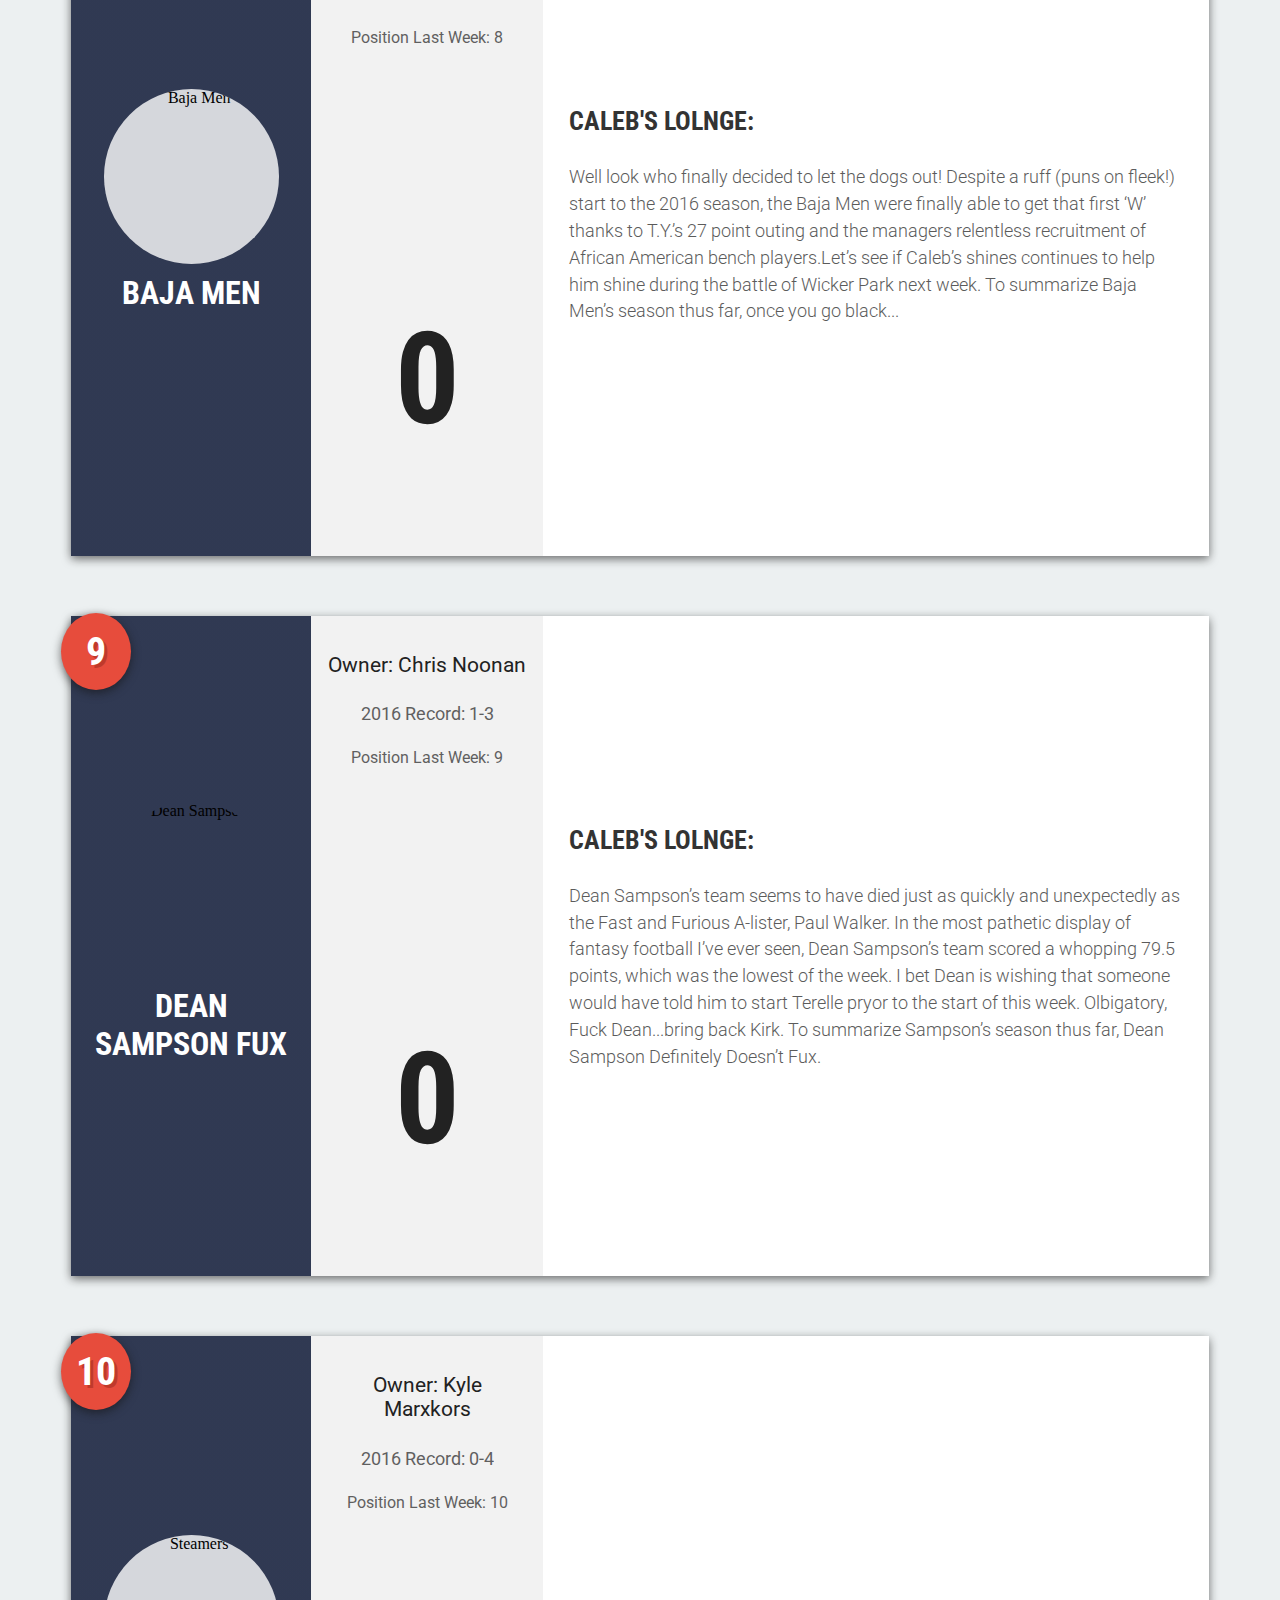
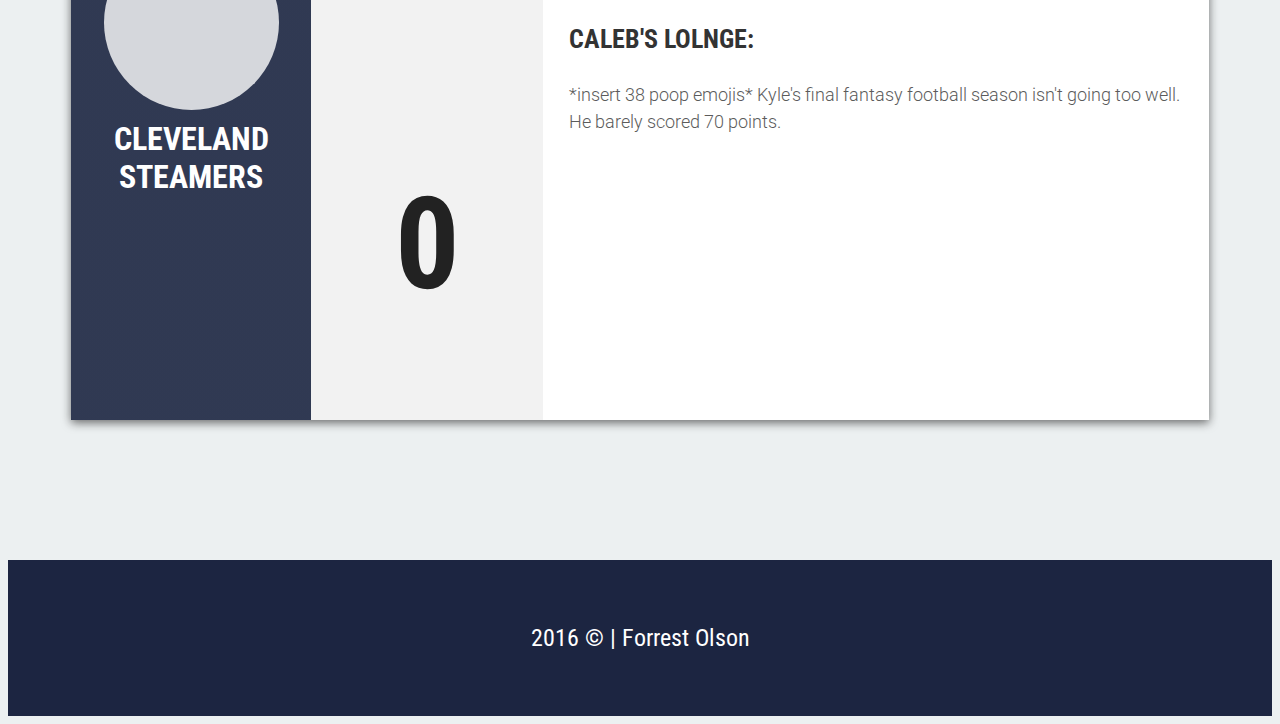
==== commit 689f4bb1: "Week 4 Added & Few CSS Tweaks" ====
--- a/index.html
+++ b/index.html
@@ -48,8 +48,8 @@
             <ul>
                 <li><a href="week1.html">week 1</a></li>
                 <li><a href="week2.html">week 2</a></li>
-                <li><a href="index.html">week 3</a></li>
-                <li><a href="week4.html" class="menu-not-active">week 4</a></li>
+                <li><a href="week3.html">week 3</a></li>
+                <li><a href="index.html">week 4</a></li>
                 <li><a href="week5.html" class="menu-not-active">week 5</a></li>
                 <li><a href="week6.html" class="menu-not-active">week 6</a></li>
                 <li><a href="week7.html" class="menu-not-active">week 7</a></li>
@@ -61,7 +61,7 @@
     </div>
     <section id="power-rankings">
         <div class="wrapper">
-            <h1 id="week">WEEK 3</h1>
+            <h1 id="week">WEEK 4</h1>
         </div>
         <div class="team-container wrapper">
             <h1 class="rank-number rank-number-green">1</h1>
@@ -71,11 +71,11 @@
             </div>
             <div class="team-info">
                 <p class="team-owner">Owner: Forrest Olson</p>
-                <p class="team-record">2016 Record: 3-0</p>
-                <p class="pos-last-week">Position Last Week: 2</p>
-                <div class="team-trending">
-                    <i class="fa fa-caret-up caret-green"></i>
-                    <h1 class="trending-number">1</h1>
+                <p class="team-record">2016 Record: 4-0</p>
+                <p class="pos-last-week">Position Last Week: 1</p>
+                <div class="team-trending">
+                    <i class="fa fa-arrows-h caret-green"></i>
+                    <h1 class="trending-number">0</h1>
                 </div>
             </div>
             <div class="team-blurb">
@@ -92,7 +92,7 @@
             <div class="team-info">
                 <p class="team-owner">Owner: Danny Moore</p>
                 <p class="team-record">2016 Record: 2-1</p>
-                <p class="pos-last-week">Position Last Week: 1</p>
+                <p class="pos-last-week">Position Last Week: 2</p>
                 <div class="team-trending">
                     <i class="fa fa-caret-down caret-red"></i>
                     <h1 class="trending-number">1</h1>
@@ -111,8 +111,8 @@
             </div>
             <div class="team-info">
                 <p class="team-owner">Owner: Nate DuBois</p>
-                <p class="team-record">2016 Record: 2-1</p>
-                <p class="pos-last-week">Position Last Week: 7</p>
+                <p class="team-record">2016 Record: 2-2</p>
+                <p class="pos-last-week">Position Last Week: 3</p>
                 <div class="team-trending">
                     <i class="fa fa-caret-up caret-green"></i>
                     <h1 class="trending-number">4</h1>
@@ -131,7 +131,7 @@
             </div>
             <div class="team-info">
                 <p class="team-owner">Owner: Garett Prusha</p>
-                <p class="team-record">2016 Record: 2-1</p>
+                <p class="team-record">2016 Record: 3-1</p>
                 <p class="pos-last-week">Position Last Week: 4</p>
                 <div class="team-trending">
                     <i class="fa fa-arrows-h caret-green"></i>
@@ -151,8 +151,8 @@
             </div>
             <div class="team-info">
                 <p class="team-owner">Owner: Frank Herrera</p>
-                <p class="team-record">2016 Record: 2-1</p>
-                <p class="pos-last-week">Position Last Week: 3</p>
+                <p class="team-record">2016 Record: 3-1</p>
+                <p class="pos-last-week">Position Last Week: 5</p>
                 <div class="team-trending">
                     <i class="fa fa-caret-down caret-red"></i>
                     <h1 class="trending-number">3</h1>
@@ -172,8 +172,8 @@
             <div class="team-info">
                 <div class="team-info-container">
                     <p class="team-owner">Owner: Kevin Jachim</p>
-                    <p class="team-record">2016 Record: 1-2</p>
-                    <p class="pos-last-week">Position Last Week: 8</p>
+                    <p class="team-record">2016 Record: 2-2</p>
+                    <p class="pos-last-week">Position Last Week: 6</p>
                 </div>
                 <div class="team-trending">
                     <i class="fa fa-caret-up caret-green"></i>
@@ -194,7 +194,7 @@
             <div class="team-info">
                 <p class="team-owner">Owner: Chris Comstock</p>
                 <p class="team-record">2016 Record: 1-2</p>
-                <p class="pos-last-week">Position Last Week: 5</p>
+                <p class="pos-last-week">Position Last Week: 7</p>
                 <div class="team-trending">
                     <i class="fa fa-caret-down caret-red"></i>
                     <h1 class="trending-number">2</h1>
@@ -213,11 +213,11 @@
             </div>
             <div class="team-info">
                 <p class="team-owner">Owner: Ryan Schneider</p>
-                <p class="team-record">2016 Record: 1-2</p>
-                <p class="pos-last-week">Position Last Week: 10</p>
+                <p class="team-record">2016 Record: 1-3</p>
+                <p class="pos-last-week">Position Last Week: 8</p>
                 <div class="team-trending">
                     <i class="fa fa-caret-up caret-green"></i>
-                    <h1 class="trending-number">2</h1>
+                    <h1 class="trending-number">0</h1>
                 </div>
             </div>
             <div class="team-blurb">
@@ -233,11 +233,11 @@
             </div>
             <div class="team-info">
                 <p class="team-owner">Owner: Chris Noonan</p>
-                <p class="team-record">2016 Record: 1-2</p>
-                <p class="pos-last-week">Position Last Week: 6</p>
-                <div class="team-trending">
-                    <i class="fa fa-caret-down caret-red"></i>
-                    <h1 class="trending-number">3</h1>
+                <p class="team-record">2016 Record: 1-3</p>
+                <p class="pos-last-week">Position Last Week: 9</p>
+                <div class="team-trending">
+                    <i class="fa fa-caret-down caret-red"></i>
+                    <h1 class="trending-number">0</h1>
                 </div>
             </div>
             <div class="team-blurb">
@@ -253,16 +253,16 @@
             </div>
             <div class="team-info">
                 <p class="team-owner">Owner: Kyle Marxkors</p>
-                <p class="team-record">2016 Record: 0-3</p>
-                <p class="pos-last-week">Position Last Week: 9</p>
+                <p class="team-record">2016 Record: 0-4</p>
+                <p class="pos-last-week">Position Last Week: 10</p>
                 <div class="team-trending">
                     <i class="fa fa-trash-o caret-red"></i>
-                    <h1 class="trending-number">1</h1>
-                </div>
-            </div>
-            <div class="team-blurb">
-                <h2>Caleb's Lolnge:</h2>
-                <p>“TL;DR” – Peaches, probably. Owen Threeman, aka the Cleveland Steamers, are following in the footsteps of their new favorite NFL team, the Chicago Bears. The only defeated person left in the group, it looks like the Steamers are right where they want to be. Hey Steamers, if by chance you read this, here’s a tip… start Baldwin, LOL!  To summarize the Steamers’ season thus far, Peaches get creamed.</p>
+                    <h1 class="trending-number">0</h1>
+                </div>
+            </div>
+            <div class="team-blurb">
+                <h2>Caleb's Lolnge:</h2>
+                <p>*insert 38 poop emojis* Kyle's final fantasy football season isn't going too well. He barely scored 70 points.</p>
             </div>
         </div>
     </section>
--- a/css/main.css
+++ b/css/main.css
@@ -112,7 +112,7 @@
     width: 100%;
     top: 0;
     left: 0;
-    box-shadow: 0 3px 4px rgba(20, 20, 20, .6);
+    box-shadow: 0 2px 2px rgba(20, 20, 20, .3);
     z-index: 900;
     -webkit-transform: translateZ(0);
     transform: translateZ(0);
@@ -273,7 +273,7 @@
 }
 
 .rank-number-10 {
-    padding: 15px 17px;
+    padding: 15px 15px;
 }
 
 .team-photo {
@@ -319,7 +319,9 @@
     margin-bottom: 10px;
 }
 
-.team-record {
+.team-record,
+.team-stud
+.team-dud {
     font-size: 1.1em;
     margin-bottom: 8px;
 }
@@ -376,7 +378,7 @@
 }
 
 .team-blurb p {
-    font-size: 1.1em;
+    font-size: 1.2em;
     font-weight: 300;
     line-height: 1.5;
     opacity: .8;
@@ -406,7 +408,6 @@
         justify-content: center;
         align-items: center;
     }
-
 }
 
 @media screen and (min-width: 725px) {
@@ -452,6 +453,8 @@
         flex-direction: column;
         justify-content: center;
         font-size: .8em;
+        padding-left: 2em;
+        padding-right: 2em;
     }
 
     .team-photo,
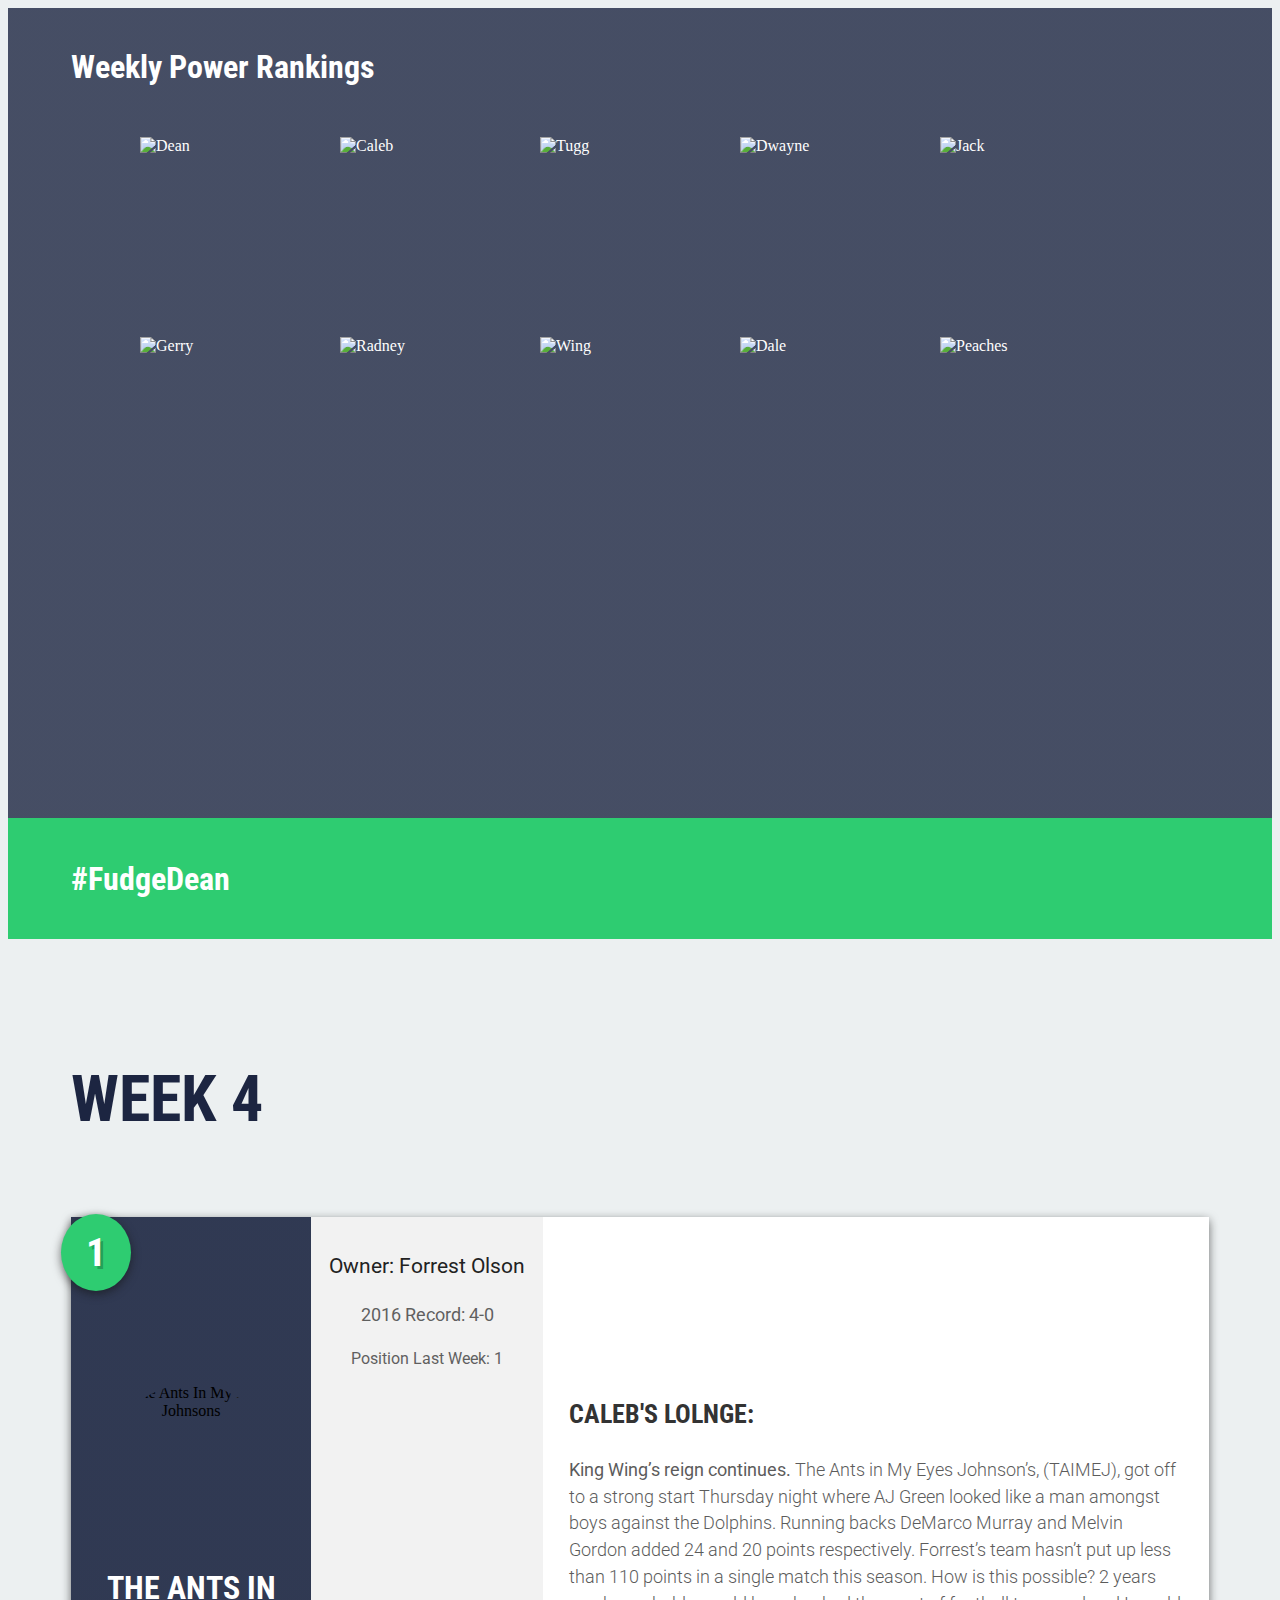
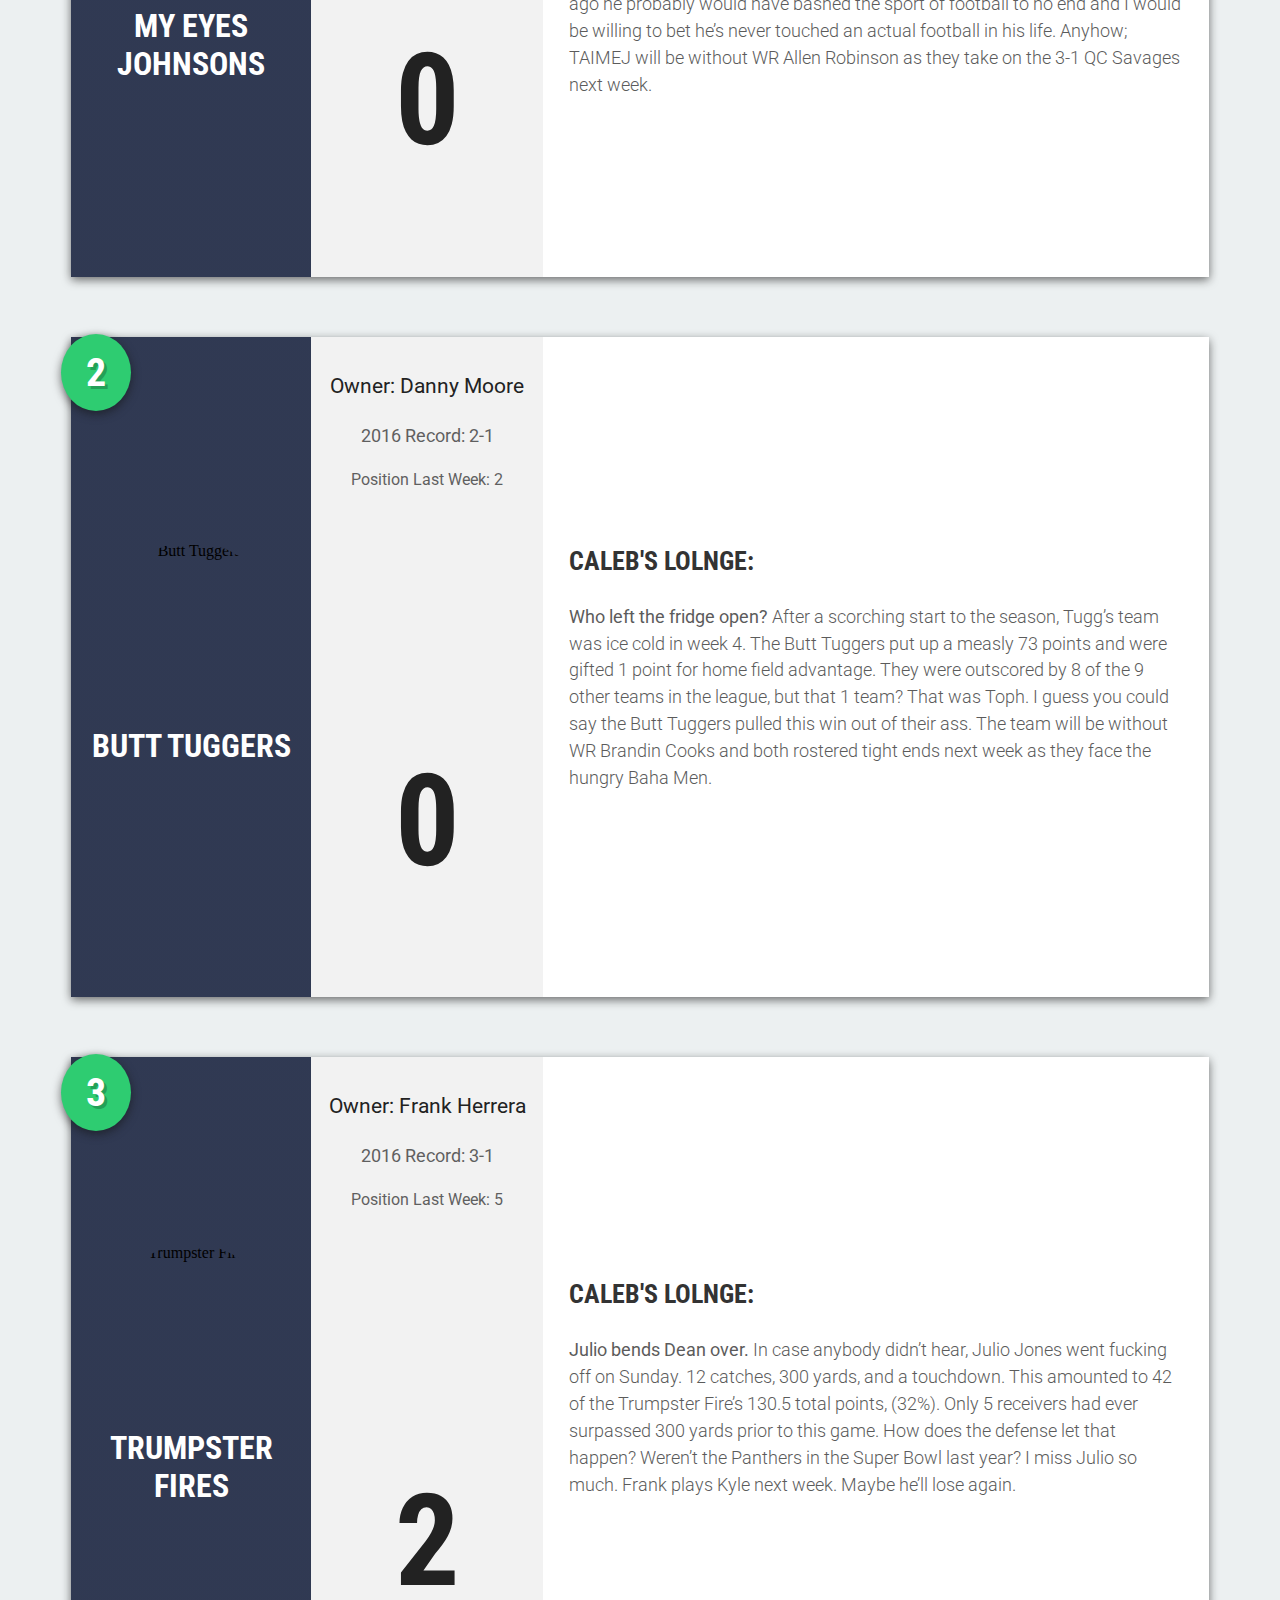
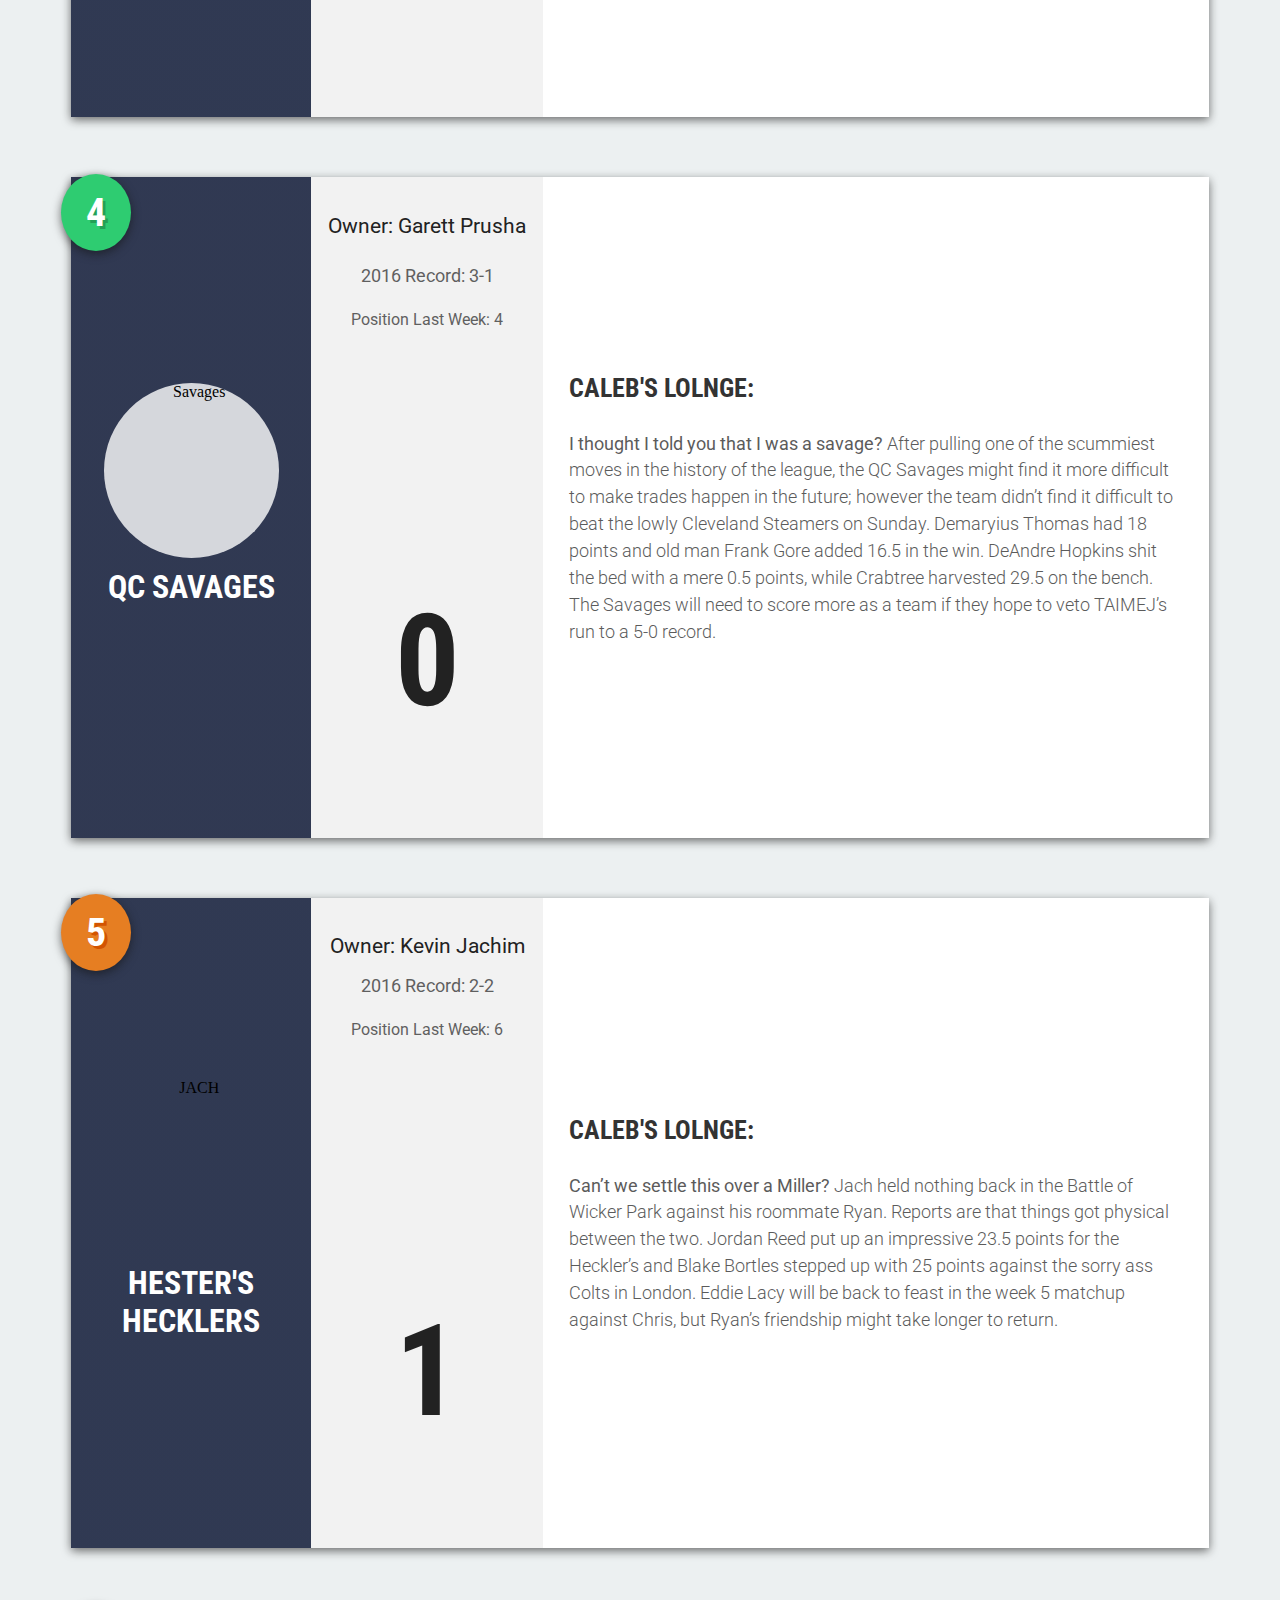
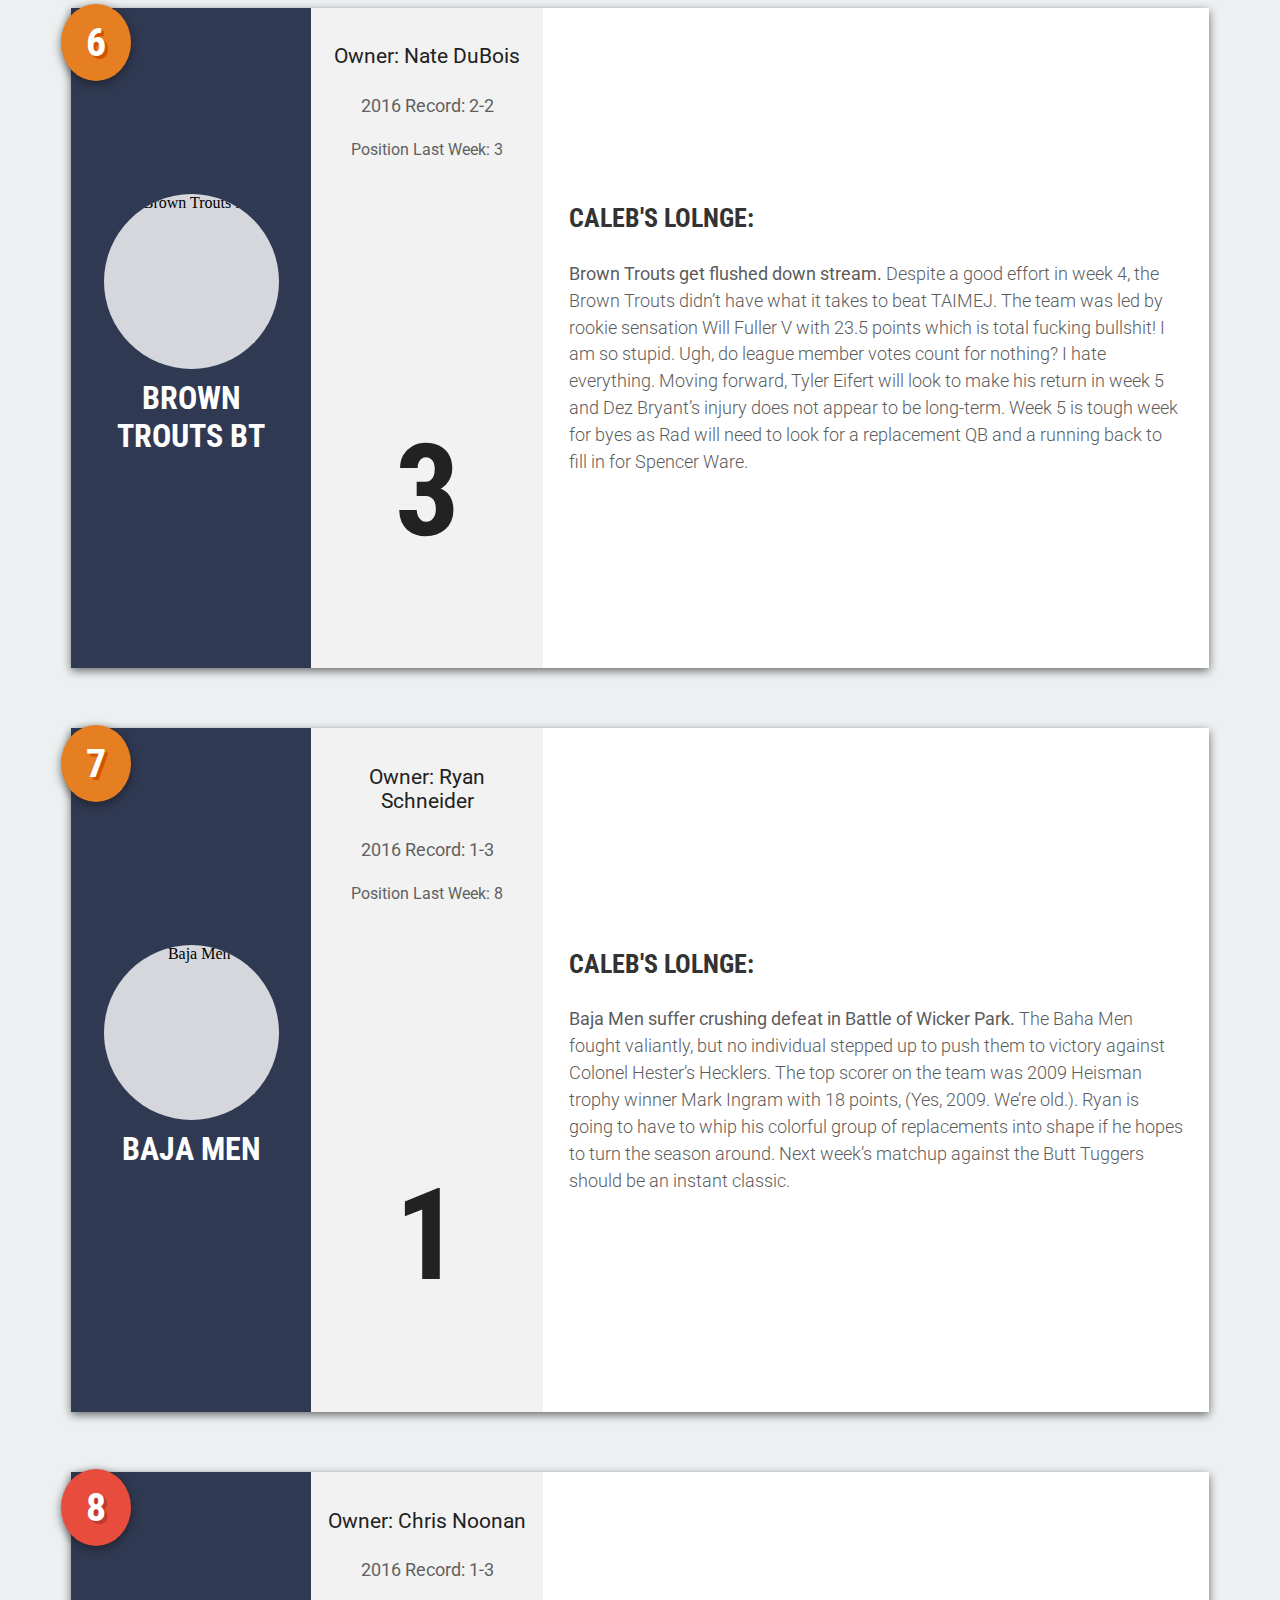
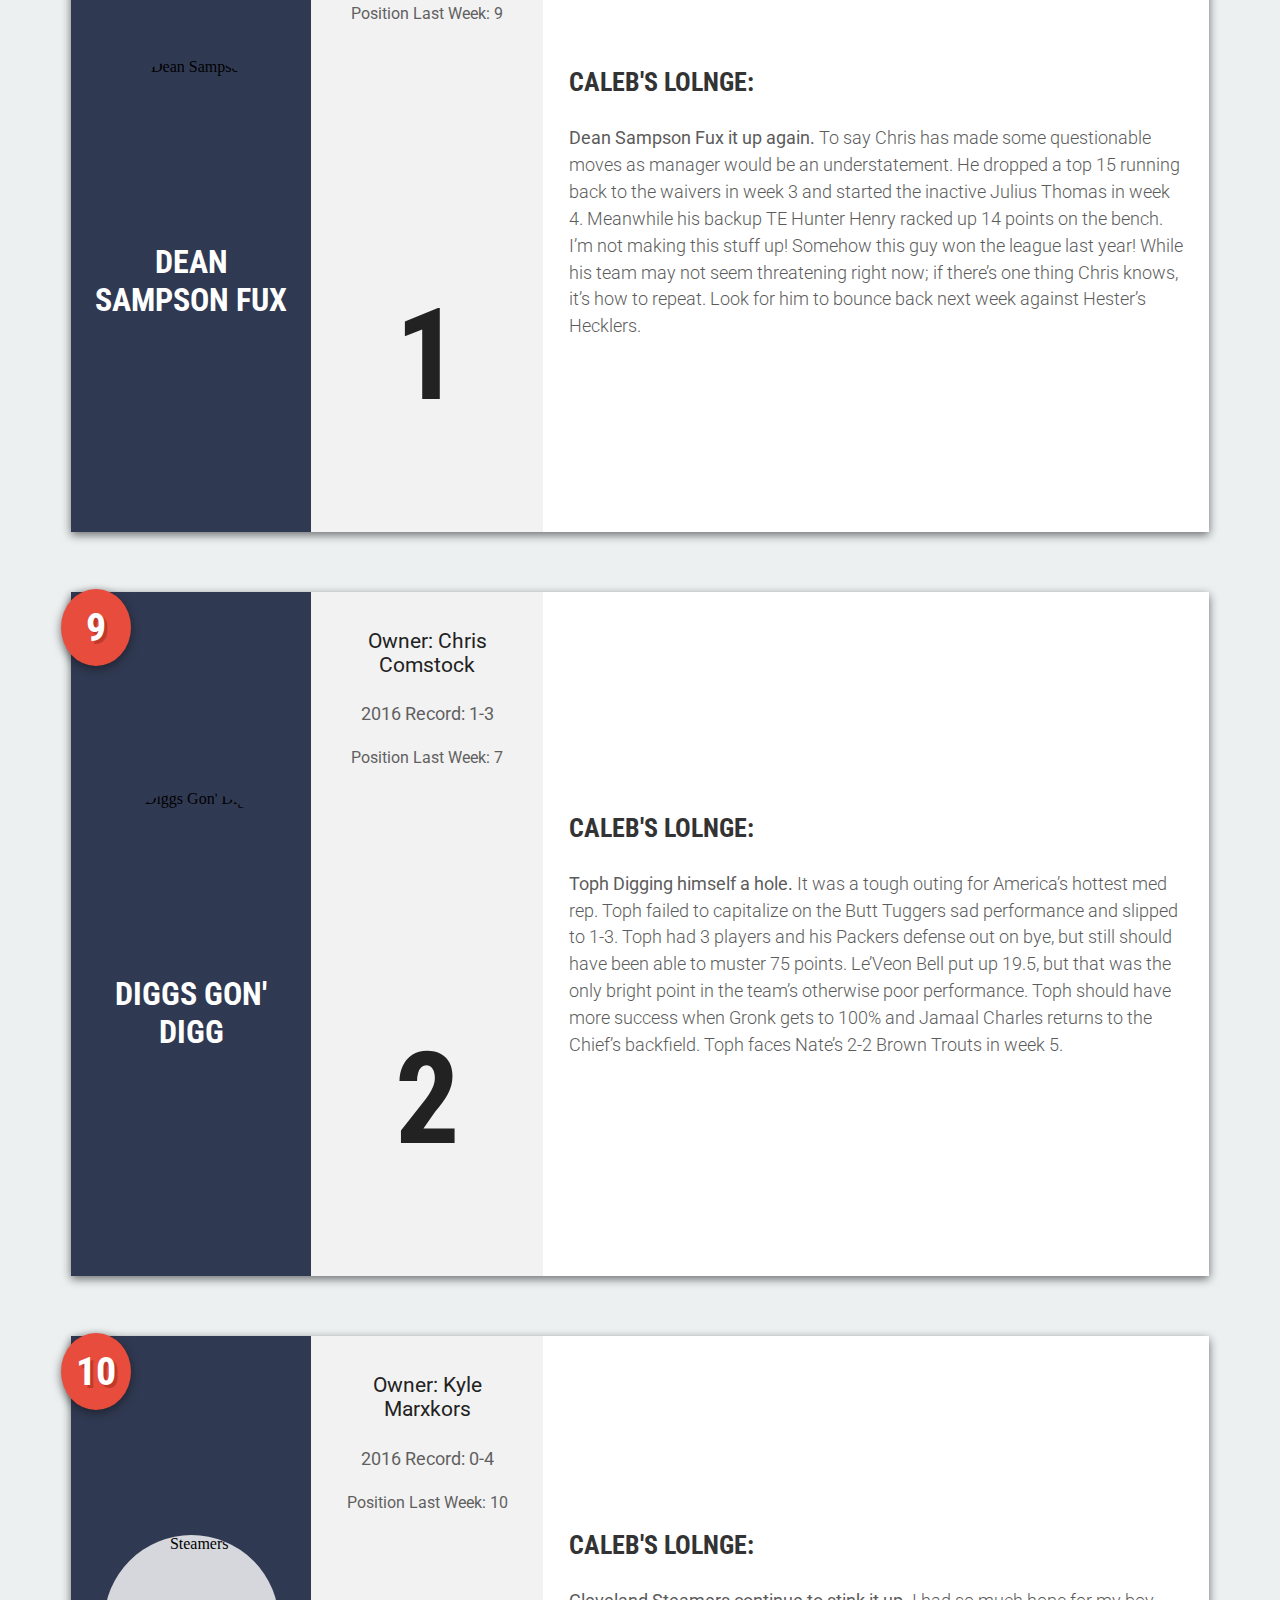
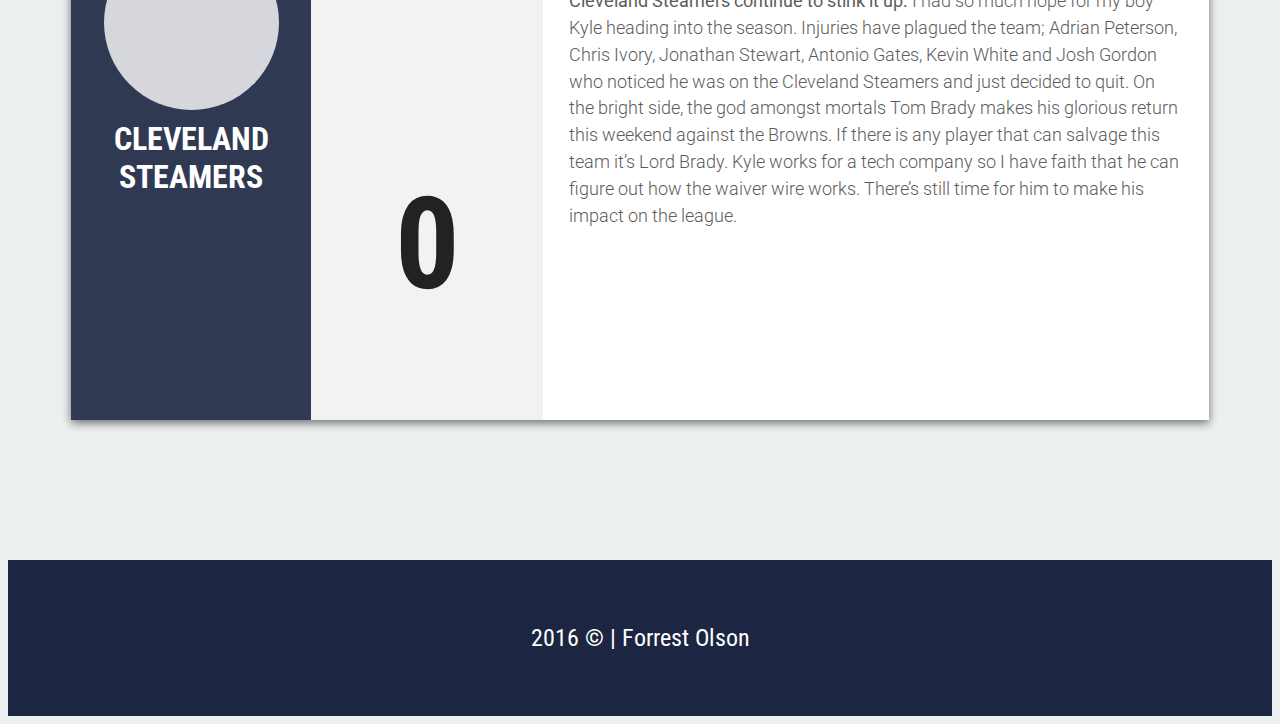
==== commit 207f65c1: "Week 4 Blurbs" ====
--- a/index.html
+++ b/index.html
@@ -74,13 +74,13 @@
                 <p class="team-record">2016 Record: 4-0</p>
                 <p class="pos-last-week">Position Last Week: 1</p>
                 <div class="team-trending">
-                    <i class="fa fa-arrows-h caret-green"></i>
-                    <h1 class="trending-number">0</h1>
-                </div>
-            </div>
-            <div class="team-blurb">
-                <h2>Caleb's Lolnge:</h2>
-                <p>In the fantasy game of the week, The Ants in My Eye Johnson’s flexed on the Butt Tuggers’ ass.  Mother Fucker Jones’ 35 points helped Johnson easily get the ‘W’. Looking up and down Johnson’s roster, there is no doubt he has an unreal team. No surprise there though, you've always been excellent at picking up good men. Even your fucking bench looks solid…I guess you're also really talented at finding guys to plug your holes! If finding men to fill all your cracks at once was a job, you’d be the #1 prospect ya dick. To summarize Johnsons’ season thus far, I am the captain now.</p>
+                    <i class="fa fa-arrows-h caret-navy"></i>
+                    <h1 class="trending-number">0</h1>
+                </div>
+            </div>
+            <div class="team-blurb">
+                <h2>Caleb's Lolnge:</h2>
+                <p><strong>King Wing’s reign continues.</strong>  The Ants in My Eyes Johnson’s, (TAIMEJ), got off to a strong start Thursday night where AJ Green looked like a man amongst boys against the Dolphins.  Running backs DeMarco Murray and Melvin Gordon added 24 and 20 points respectively.  Forrest’s team hasn’t put up less than 110 points in a single match this season.  How is this possible?  2 years ago he probably would have bashed the sport of football to no end and I would be willing to bet he’s never touched an actual football in his life.  Anyhow; TAIMEJ will be without WR Allen Robinson as they take on the 3-1 QC Savages next week.</p>
             </div>
         </div>
         <div class="team-container wrapper">
@@ -94,33 +94,33 @@
                 <p class="team-record">2016 Record: 2-1</p>
                 <p class="pos-last-week">Position Last Week: 2</p>
                 <div class="team-trending">
-                    <i class="fa fa-caret-down caret-red"></i>
-                    <h1 class="trending-number">1</h1>
-                </div>
-            </div>
-            <div class="team-blurb">
-                <h2>Caleb's Lolnge:</h2>
-                <p>Butt Tuggers, dead at the age of who the fuck cares. Take my $20 Chicken Wing…I’ll see you in hell.  To summarize Tuggers’ season thus far, don’t go chasing waterfalls.</p>
+                    <i class="fa fa-arrows-h caret-navy"></i>
+                    <h1 class="trending-number">0</h1>
+                </div>
+            </div>
+            <div class="team-blurb">
+                <h2>Caleb's Lolnge:</h2>
+                <p><strong>Who left the fridge open?</strong> After a scorching start to the season, Tugg’s team was ice cold in week 4.  The Butt Tuggers put up a measly 73 points and were gifted 1 point for home field advantage.  They were outscored by 8 of the 9 other teams in the league, but that 1 team?  That was Toph.  I guess you could say the Butt Tuggers pulled this win out of their ass.  The team will be without WR Brandin Cooks and both rostered tight ends next week as they face the hungry Baha Men.</p>
             </div>
         </div>
         <div class="team-container wrapper">
             <h1 class="rank-number rank-number-green">3</h1>
             <div class="team-photo">
-                <img src="http://g.espncdn.com/s/ffllm/logos/Mascots/mascots-7.svg" class="team-photo-white" alt="Brown Trouts BT">
-                <h2 class="team-name">BROWN TROUTS BT</h2>
-            </div>
-            <div class="team-info">
-                <p class="team-owner">Owner: Nate DuBois</p>
-                <p class="team-record">2016 Record: 2-2</p>
-                <p class="pos-last-week">Position Last Week: 3</p>
-                <div class="team-trending">
-                    <i class="fa fa-caret-up caret-green"></i>
-                    <h1 class="trending-number">4</h1>
-                </div>
-            </div>
-            <div class="team-blurb">
-                <h2>Caleb's Lolnge:</h2>
-                <p>Nearly tripling his score from last week, the Brown Trouts BT (can we have an intervention for a name change?) just absolutely shit on the chest of the Cleveland Steamers thanks to McCoy’s 24.5 points. After being written off by Caleb last week, it looks like BT may finally be turning things around…then again, he did play the Cleveland Steamers in week 3 so who knows. Let’s see how he handles the heat from Chicken Wing next week. To summarize BT’s season thus far, long hair don’t care. </p>
+                <img src="http://i.imgur.com/CbJmuZN.jpg" alt="Trumpster Fires">
+                <h2 class="team-name">TRUMPSTER FIRES</h2>
+            </div>
+            <div class="team-info">
+                <p class="team-owner">Owner: Frank Herrera</p>
+                <p class="team-record">2016 Record: 3-1</p>
+                <p class="pos-last-week">Position Last Week: 5</p>
+                <div class="team-trending">
+                    <i class="fa fa-caret-up caret-green"></i>
+                    <h1 class="trending-number">2</h1>
+                </div>
+            </div>
+            <div class="team-blurb">
+                <h2>Caleb's Lolnge:</h2>
+                <p><strong>Julio bends Dean over.</strong> In case anybody didn’t hear, Julio Jones went fucking off on Sunday. 12 catches, 300 yards, and a touchdown. This amounted to 42 of the Trumpster Fire’s 130.5 total points, (32%). Only 5 receivers had ever surpassed 300 yards prior to this game. How does the defense let that happen?  Weren’t the Panthers in the Super Bowl last year? I miss Julio so much. Frank plays Kyle next week. Maybe he’ll lose again. </p>
             </div>
         </div>
         <div class="team-container wrapper">
@@ -134,37 +134,17 @@
                 <p class="team-record">2016 Record: 3-1</p>
                 <p class="pos-last-week">Position Last Week: 4</p>
                 <div class="team-trending">
-                    <i class="fa fa-arrows-h caret-green"></i>
-                    <h1 class="trending-number">0</h1>
-                </div>
-            </div>
-            <div class="team-blurb">
-                <h2>Caleb's Lolnge:</h2>
-                <p>The QC’s savages win this week is kind of like having sex with a fat chick…it felt good, it was way too easy, and you want to forget about it ASAP. Despite scoring less than 100 points, the Savages were able to knock off the handicapped Dean Sampson. Heck when Jarvis Landry’s 22 points is a third of your opponent’s overall score though, you should be in pretty good shape! To summarize the Savages’ season thus far, don’t call it a comeback (I know I won’t)!</p>
+                    <i class="fa fa-arrows-h caret-navy"></i>
+                    <h1 class="trending-number">0</h1>
+                </div>
+            </div>
+            <div class="team-blurb">
+                <h2>Caleb's Lolnge:</h2>
+                <p><strong>I thought I told you that I was a savage?</strong>  After pulling one of the scummiest moves in the history of the league, the QC Savages might find it more difficult to make trades happen in the future; however the team didn’t find it difficult to beat the lowly Cleveland Steamers on Sunday.  Demaryius Thomas had 18 points and old man Frank Gore added 16.5 in the win. DeAndre Hopkins shit the bed with a mere 0.5 points, while Crabtree harvested 29.5 on the bench.  The Savages will need to score more as a team if they hope to veto TAIMEJ’s run to a 5-0 record.</p>
             </div>
         </div>
         <div class="team-container wrapper">
             <h1 class="rank-number rank-number-orange">5</h1>
-            <div class="team-photo">
-                <img src="http://i.imgur.com/CbJmuZN.jpg" alt="Trumpster Fires">
-                <h2 class="team-name">TRUMPSTER FIRES</h2>
-            </div>
-            <div class="team-info">
-                <p class="team-owner">Owner: Frank Herrera</p>
-                <p class="team-record">2016 Record: 3-1</p>
-                <p class="pos-last-week">Position Last Week: 5</p>
-                <div class="team-trending">
-                    <i class="fa fa-caret-down caret-red"></i>
-                    <h1 class="trending-number">3</h1>
-                </div>
-            </div>
-            <div class="team-blurb">
-                <h2>Caleb's Lolnge:</h2>
-                <p>In a weekend full of rap concerts and political debates, it looks like the Trumpster Fires’ mind was focused on everything but fantasy football. In an absolute ass kicking, the Hestler’s Hecklers completely Trumped the Trumpster Fires...I mean the Heckler’s had No Problems giving the Fires’ a ‘L’ in week 3. Even with a solid 20 points from Charles Sims, the Trumpster Fires still had no Chance at beating the red hot Hecklers. To summarize the Fires’ season thus far, spreadsheets are for deadbeats.</p>
-            </div>
-        </div>
-        <div class="team-container wrapper">
-            <h1 class="rank-number rank-number-orange">6</h1>
             <div class="team-photo">
                 <img src="https://media4.giphy.com/media/5Z3pcfIs2gT28/200.gif" alt="JACH">
                 <h2 class="team-name">HESTER'S HECKLERS</h2>
@@ -177,36 +157,36 @@
                 </div>
                 <div class="team-trending">
                     <i class="fa fa-caret-up caret-green"></i>
-                    <h1 class="trending-number">2</h1>
-                </div>
-            </div>
-            <div class="team-blurb">
-                <h2>Caleb's Lolnge:</h2>
-                <p>Urban Dictionary defines ‘blount’ as sucker punching someone and then following that up by going Ron Artest on the crowd. Well, if LeGarrette’s 22 was the sucker punch, Nelson’s 25 and Michael’s 23 were definitely the Ron Artest to the rest of Trumpster Fires’ Team.  In a completely unexpected fantasy win (I mean nobody fucking saw this one coming), Hestler’s Hecklers completely butt tugged the Trumpster Fires during week 3. To summarize the Heckler’s season thus far, started from the bottom now he’s here.</p>
+                    <h1 class="trending-number">1</h1>
+                </div>
+            </div>
+            <div class="team-blurb">
+                <h2>Caleb's Lolnge:</h2>
+                <p><strong>Can’t we settle this over a Miller?</strong>  Jach held nothing back in the Battle of Wicker Park against his roommate Ryan.  Reports are that things got physical between the two.  Jordan Reed put up an impressive 23.5 points for the Heckler’s and Blake Bortles stepped up with 25 points against the sorry ass Colts in London.  Eddie Lacy will be back to feast in the week 5 matchup against Chris, but Ryan’s friendship might take longer to return.</p>
+            </div>
+        </div>
+        <div class="team-container wrapper">
+            <h1 class="rank-number rank-number-orange">6</h1>
+            <div class="team-photo">
+                <img src="http://g.espncdn.com/s/ffllm/logos/Mascots/mascots-7.svg" class="team-photo-white" alt="Brown Trouts BT">
+                <h2 class="team-name">BROWN TROUTS BT</h2>
+            </div>
+            <div class="team-info">
+                <p class="team-owner">Owner: Nate DuBois</p>
+                <p class="team-record">2016 Record: 2-2</p>
+                <p class="pos-last-week">Position Last Week: 3</p>
+                <div class="team-trending">
+                    <i class="fa fa-caret-down caret-red"></i>
+                    <h1 class="trending-number">3</h1>
+                </div>
+            </div>
+            <div class="team-blurb">
+                <h2>Caleb's Lolnge:</h2>
+                <p><strong>Brown Trouts get flushed down stream.</strong>  Despite a good effort in week 4, the Brown Trouts didn’t have what it takes to beat TAIMEJ. The team was led by rookie sensation Will Fuller V with 23.5 points which is total fucking bullshit!  I am so stupid.  Ugh, do league member votes count for nothing?  I hate everything. Moving forward, Tyler Eifert will look to make his return in week 5 and Dez Bryant’s injury does not appear to be long-term.  Week 5 is tough week for byes as Rad will need to look for a replacement QB and a running back to fill in for Spencer Ware.</p>
             </div>
         </div>
         <div class="team-container wrapper">
             <h1 class="rank-number rank-number-orange">7</h1>
-            <div class="team-photo">
-                <img src="img/toph.png" alt="TheRiseOf Toph">
-                <h2 class="team-name">THERISEOF TOPH</h2>
-            </div>
-            <div class="team-info">
-                <p class="team-owner">Owner: Chris Comstock</p>
-                <p class="team-record">2016 Record: 1-2</p>
-                <p class="pos-last-week">Position Last Week: 7</p>
-                <div class="team-trending">
-                    <i class="fa fa-caret-down caret-red"></i>
-                    <h1 class="trending-number">2</h1>
-                </div>
-            </div>
-            <div class="team-blurb">
-                <h2>Caleb's Lolnge:</h2>
-                <p>Despite having 5 players with 0 points, TheRiseOf Toph still managed to put up a whopping 92.5 points this week. In a devastating loss, Toph now seems to have found himself back in that very shitty place he tried to get away from, Jacksonville last place. It's a good thing that Toph lives in Champaigne because god knows he won't be popping any of that with his team this year. To summarize TheRiseOf Toph's season thus far, saved by the bell? </p>
-            </div>
-        </div>
-        <div class="team-container wrapper">
-            <h1 class="rank-number rank-number-red">8</h1>
             <div class="team-photo">
                 <img src="http://g.espncdn.com/s/ffllm/logos/8bitHeros-JoeyEllis/8bit_football-08.svg" alt="Baja Men" class="team-photo-white">
                 <h2 class="team-name">BAJA MEN</h2>
@@ -217,16 +197,16 @@
                 <p class="pos-last-week">Position Last Week: 8</p>
                 <div class="team-trending">
                     <i class="fa fa-caret-up caret-green"></i>
-                    <h1 class="trending-number">0</h1>
-                </div>
-            </div>
-            <div class="team-blurb">
-                <h2>Caleb's Lolnge:</h2>
-                <p>Well look who finally decided to let the dogs out! Despite a ruff (puns on fleek!) start to the 2016 season, the Baja Men were finally able to get that first ‘W’ thanks to T.Y.’s 27 point outing and the managers relentless recruitment of African American bench players.Let’s see if Caleb’s shines continues to help him shine during the battle of Wicker Park next week. To summarize Baja Men’s season thus far, once you go black...</p>
-            </div>
-        </div>
-        <div class="team-container wrapper">
-            <h1 class="rank-number rank-number-red">9</h1>
+                    <h1 class="trending-number">1</h1>
+                </div>
+            </div>
+            <div class="team-blurb">
+                <h2>Caleb's Lolnge:</h2>
+                <p><strong>Baja Men suffer crushing defeat in Battle of Wicker Park.</strong> The Baha Men fought valiantly, but no individual stepped up to push them to victory against Colonel Hester’s Hecklers.  The top scorer on the team was 2009 Heisman trophy winner Mark Ingram with 18 points, (Yes, 2009. We’re old.).  Ryan is going to have to whip his colorful group of replacements into shape if he hopes to turn the season around.  Next week’s matchup against the Butt Tuggers should be an instant classic.</p>
+            </div>
+        </div>
+        <div class="team-container wrapper">
+            <h1 class="rank-number rank-number-red">8</h1>
             <div class="team-photo">
                 <img src="http://data.whicdn.com/images/182131019/large.jpg" alt="Dean Sampson">
                 <h2 class="team-name">DEAN SAMPSON FUX</h2>
@@ -236,13 +216,33 @@
                 <p class="team-record">2016 Record: 1-3</p>
                 <p class="pos-last-week">Position Last Week: 9</p>
                 <div class="team-trending">
+                    <i class="fa fa-caret-up caret-green"></i>
+                    <h1 class="trending-number">1</h1>
+                </div>
+            </div>
+            <div class="team-blurb">
+                <h2>Caleb's Lolnge:</h2>
+                <p><strong>Dean Sampson Fux it up again.</strong>  To say Chris has made some questionable moves as manager would be an understatement.  He dropped a top 15 running back to the waivers in week 3 and started the inactive Julius Thomas in week 4. Meanwhile his backup TE Hunter Henry racked up 14 points on the bench. I’m not making this stuff up!  Somehow this guy won the league last year!  While his team may not seem threatening right now; if there’s one thing Chris knows, it’s how to repeat.  Look for him to bounce back next week against Hester’s Hecklers.</p>
+            </div>
+        </div>
+        <div class="team-container wrapper">
+            <h1 class="rank-number rank-number-red">9</h1>
+            <div class="team-photo">
+                <img src="img/toph.png" alt="Diggs Gon' Digg">
+                <h2 class="team-name">DIGGS GON' DIGG</h2>
+            </div>
+            <div class="team-info">
+                <p class="team-owner">Owner: Chris Comstock</p>
+                <p class="team-record">2016 Record: 1-3</p>
+                <p class="pos-last-week">Position Last Week: 7</p>
+                <div class="team-trending">
                     <i class="fa fa-caret-down caret-red"></i>
-                    <h1 class="trending-number">0</h1>
-                </div>
-            </div>
-            <div class="team-blurb">
-                <h2>Caleb's Lolnge:</h2>
-                <p>Dean Sampson’s team seems to have died just as quickly and unexpectedly as the Fast and Furious A-lister, Paul Walker. In the most pathetic display of fantasy football I’ve ever seen, Dean Sampson’s team scored a whopping 79.5 points, which was the lowest of the week. I bet Dean is wishing that someone would have told him to start Terelle pryor to the start of this week. Olbigatory, Fuck Dean...bring back Kirk.  To summarize Sampson’s season thus far, Dean Sampson Definitely Doesn’t Fux. </p>
+                    <h1 class="trending-number">2</h1>
+                </div>
+            </div>
+            <div class="team-blurb">
+                <h2>Caleb's Lolnge:</h2>
+                <p><strong>Toph Digging himself a hole.</strong>  It was a tough outing for America’s hottest med rep.  Toph failed to capitalize on the Butt Tuggers sad performance and slipped to 1-3. Toph had 3 players and his Packers defense out on bye, but still should have been able to muster 75 points.  Le’Veon Bell put up 19.5, but that was the only bright point in the team’s otherwise poor performance.  Toph should have more success when Gronk gets to 100% and Jamaal Charles returns to the Chief’s backfield.  Toph faces Nate’s 2-2 Brown Trouts in week 5.</p>
             </div>
         </div>
         <div class="team-container wrapper">
@@ -262,7 +262,7 @@
             </div>
             <div class="team-blurb">
                 <h2>Caleb's Lolnge:</h2>
-                <p>*insert 38 poop emojis* Kyle's final fantasy football season isn't going too well. He barely scored 70 points.</p>
+                <p><strong>Cleveland Steamers continue to stink it up.</strong>  I had so much hope for my boy Kyle heading into the season.  Injuries have plagued the team; Adrian Peterson, Chris Ivory, Jonathan Stewart, Antonio Gates, Kevin White and Josh Gordon who noticed he was on the Cleveland Steamers and just decided to quit.  On the bright side, the god amongst mortals Tom Brady makes his glorious return this weekend against the Browns.  If there is any player that can salvage this team it’s Lord Brady.  Kyle works for a tech company so I have faith that he can figure out how the waiver wire works.  There’s still time for him to make his impact on the league.</p>
             </div>
         </div>
     </section>
--- a/css/main.css
+++ b/css/main.css
@@ -337,7 +337,7 @@
 
 .caret-green,
 .caret-red,
-.caret-gray {
+.caret-navy {
     font-size: 6em;
     display: inline;
 }
@@ -346,8 +346,8 @@
     color: #23A057;
 }
 
-.caret-gray {
-    color: #666;
+.caret-navy {
+    color: rgba(28, 37, 65, 1);
 }
 
 .caret-red {
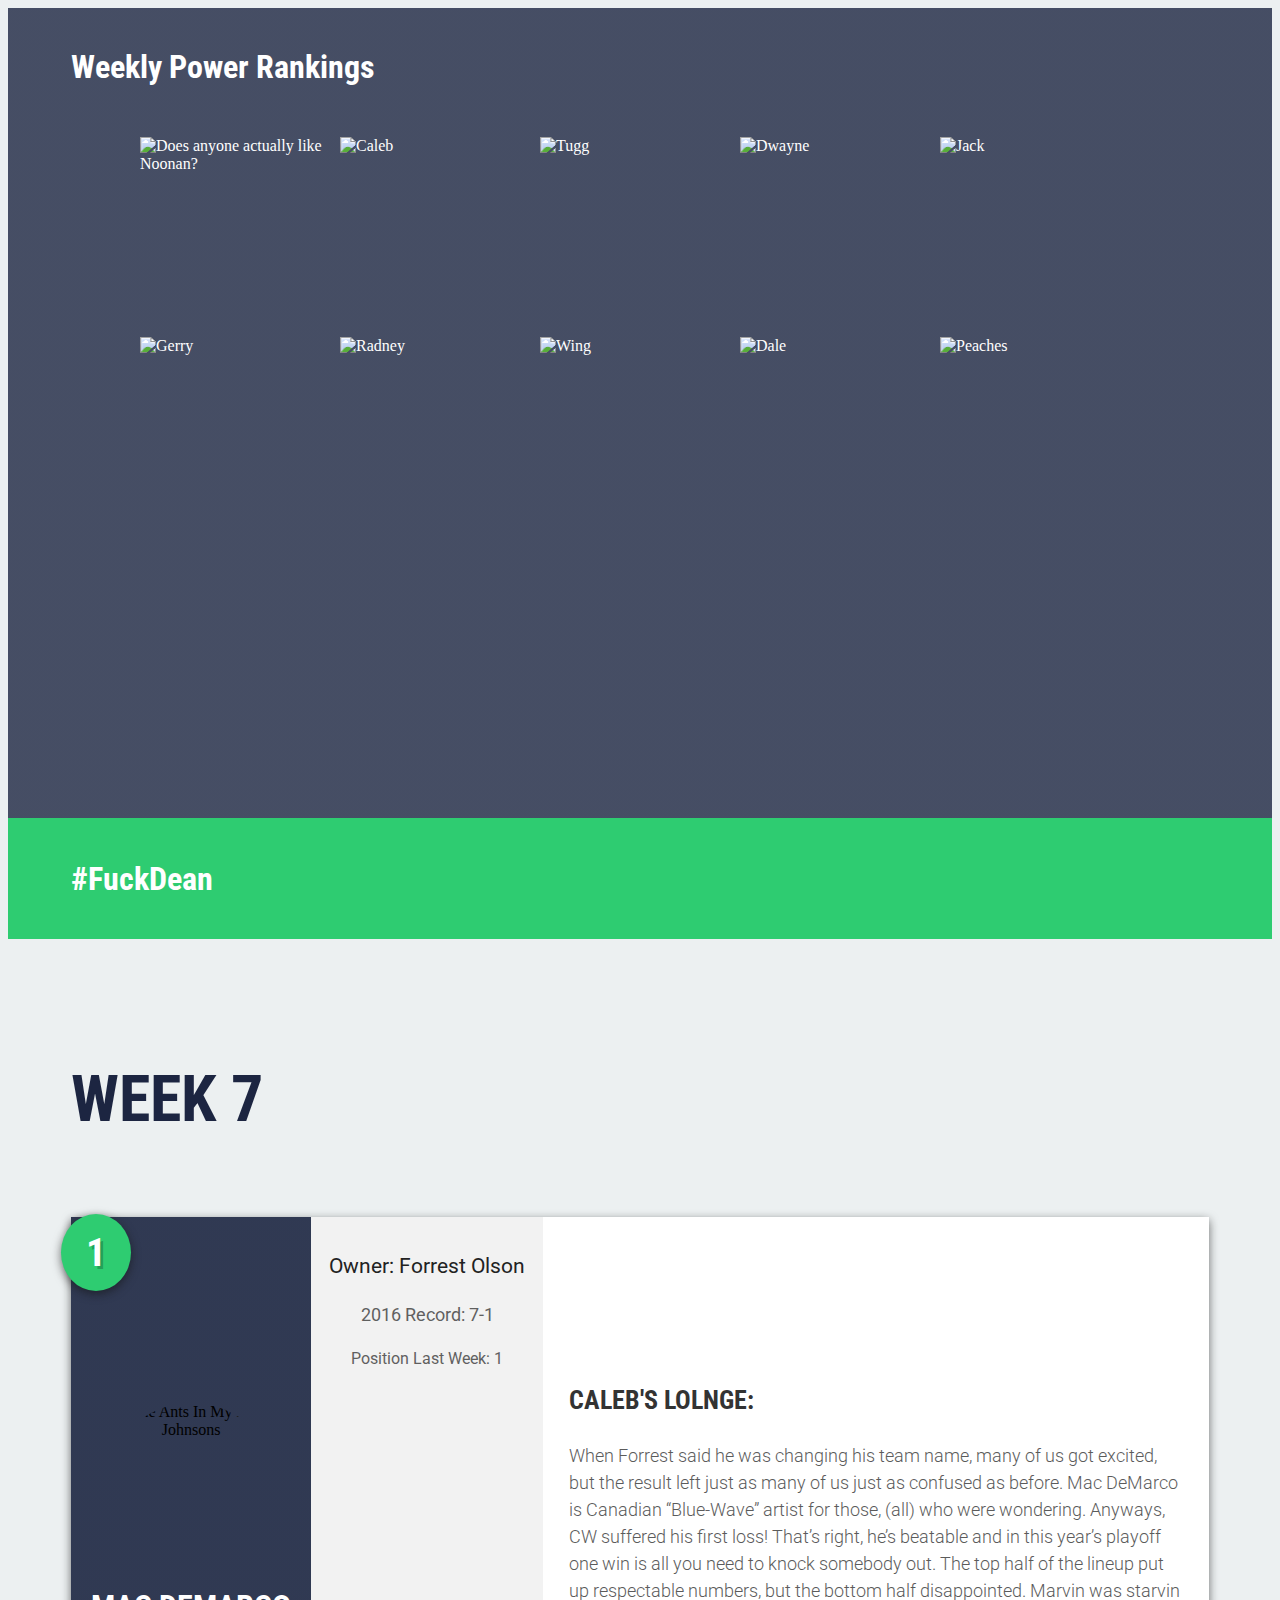
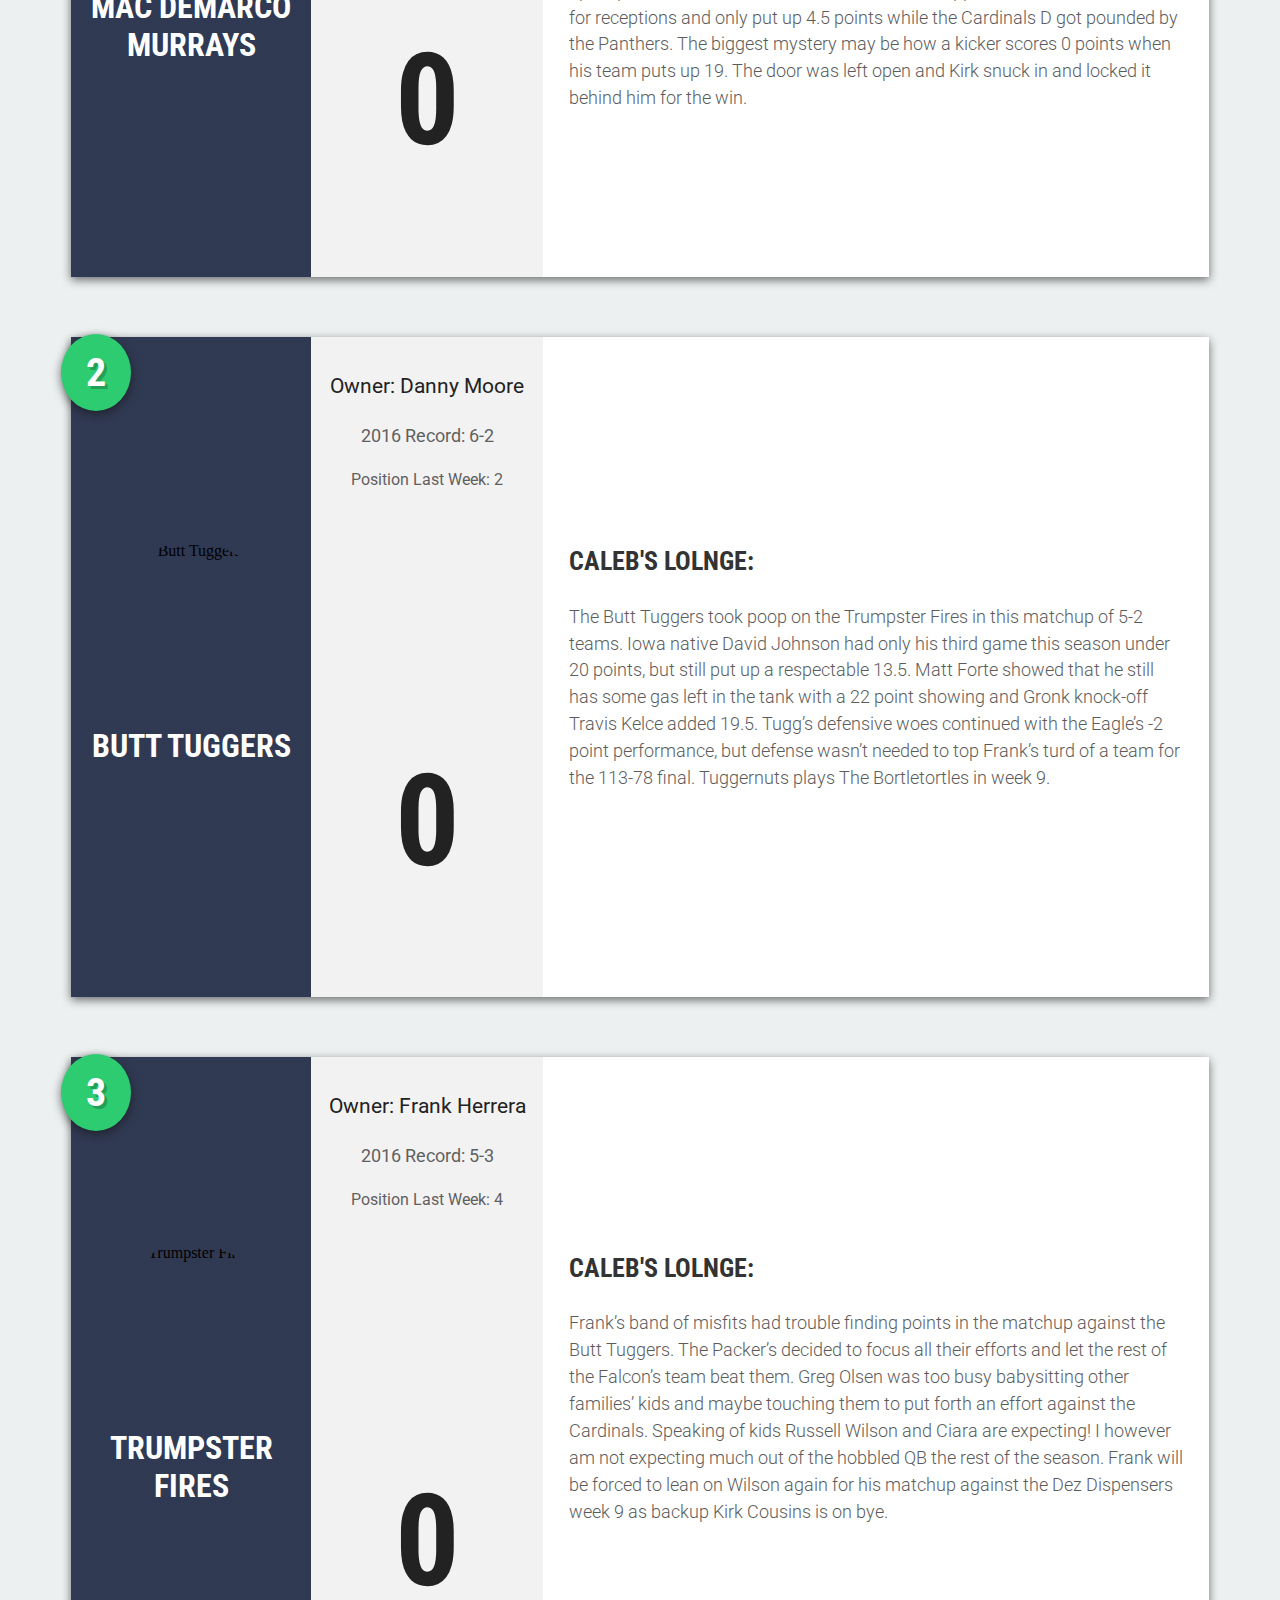
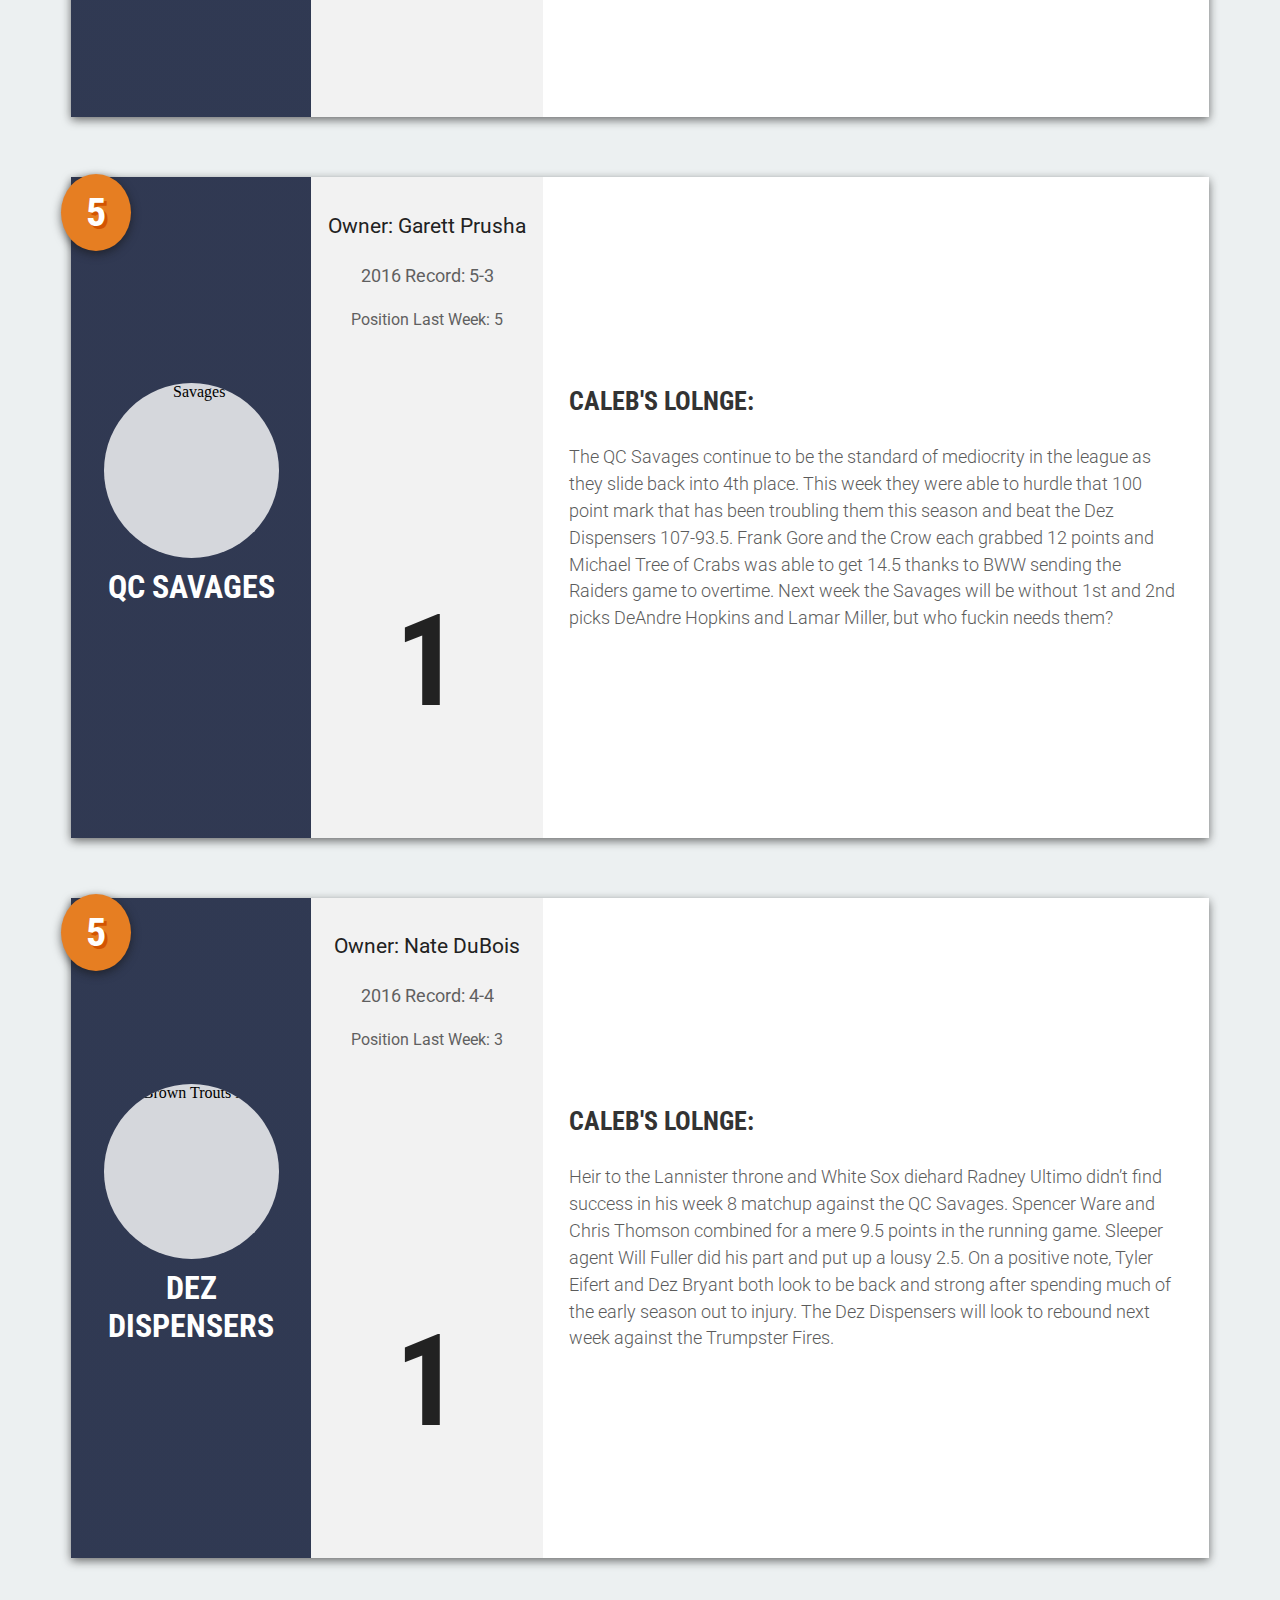
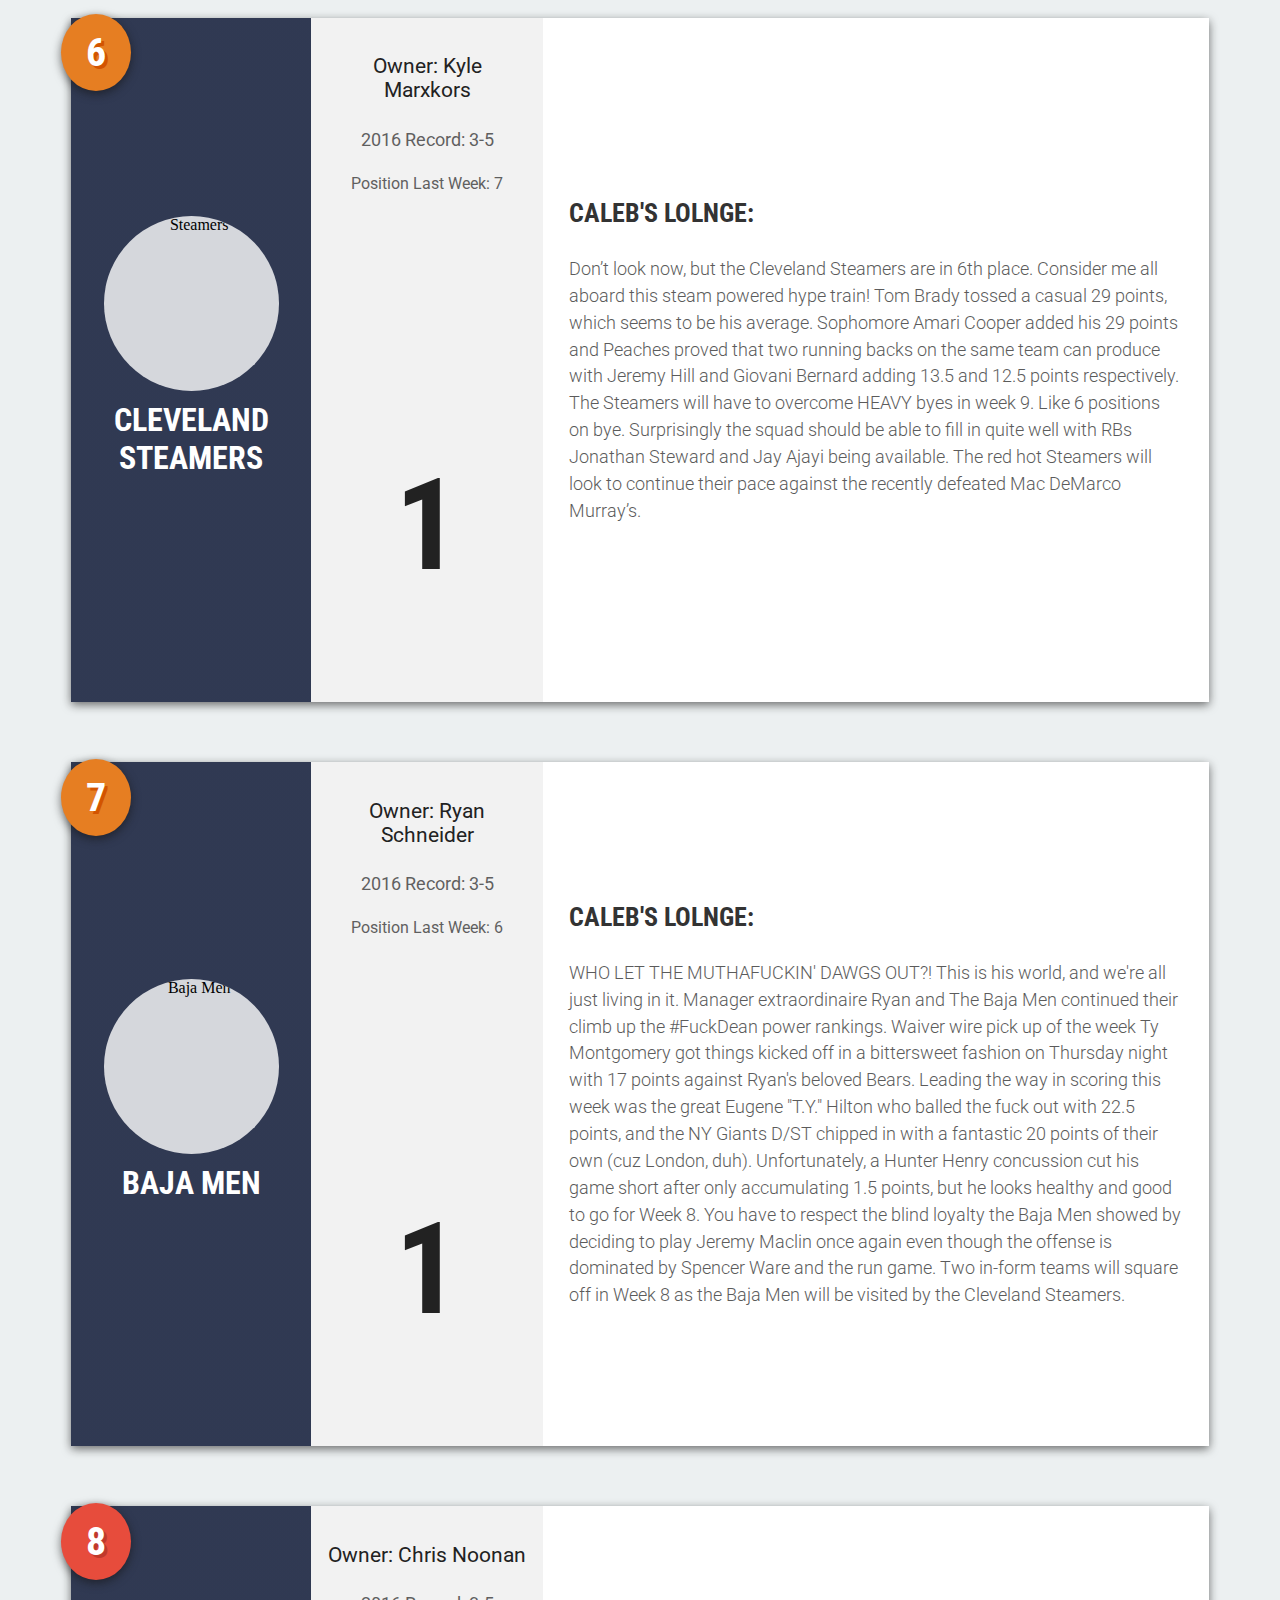
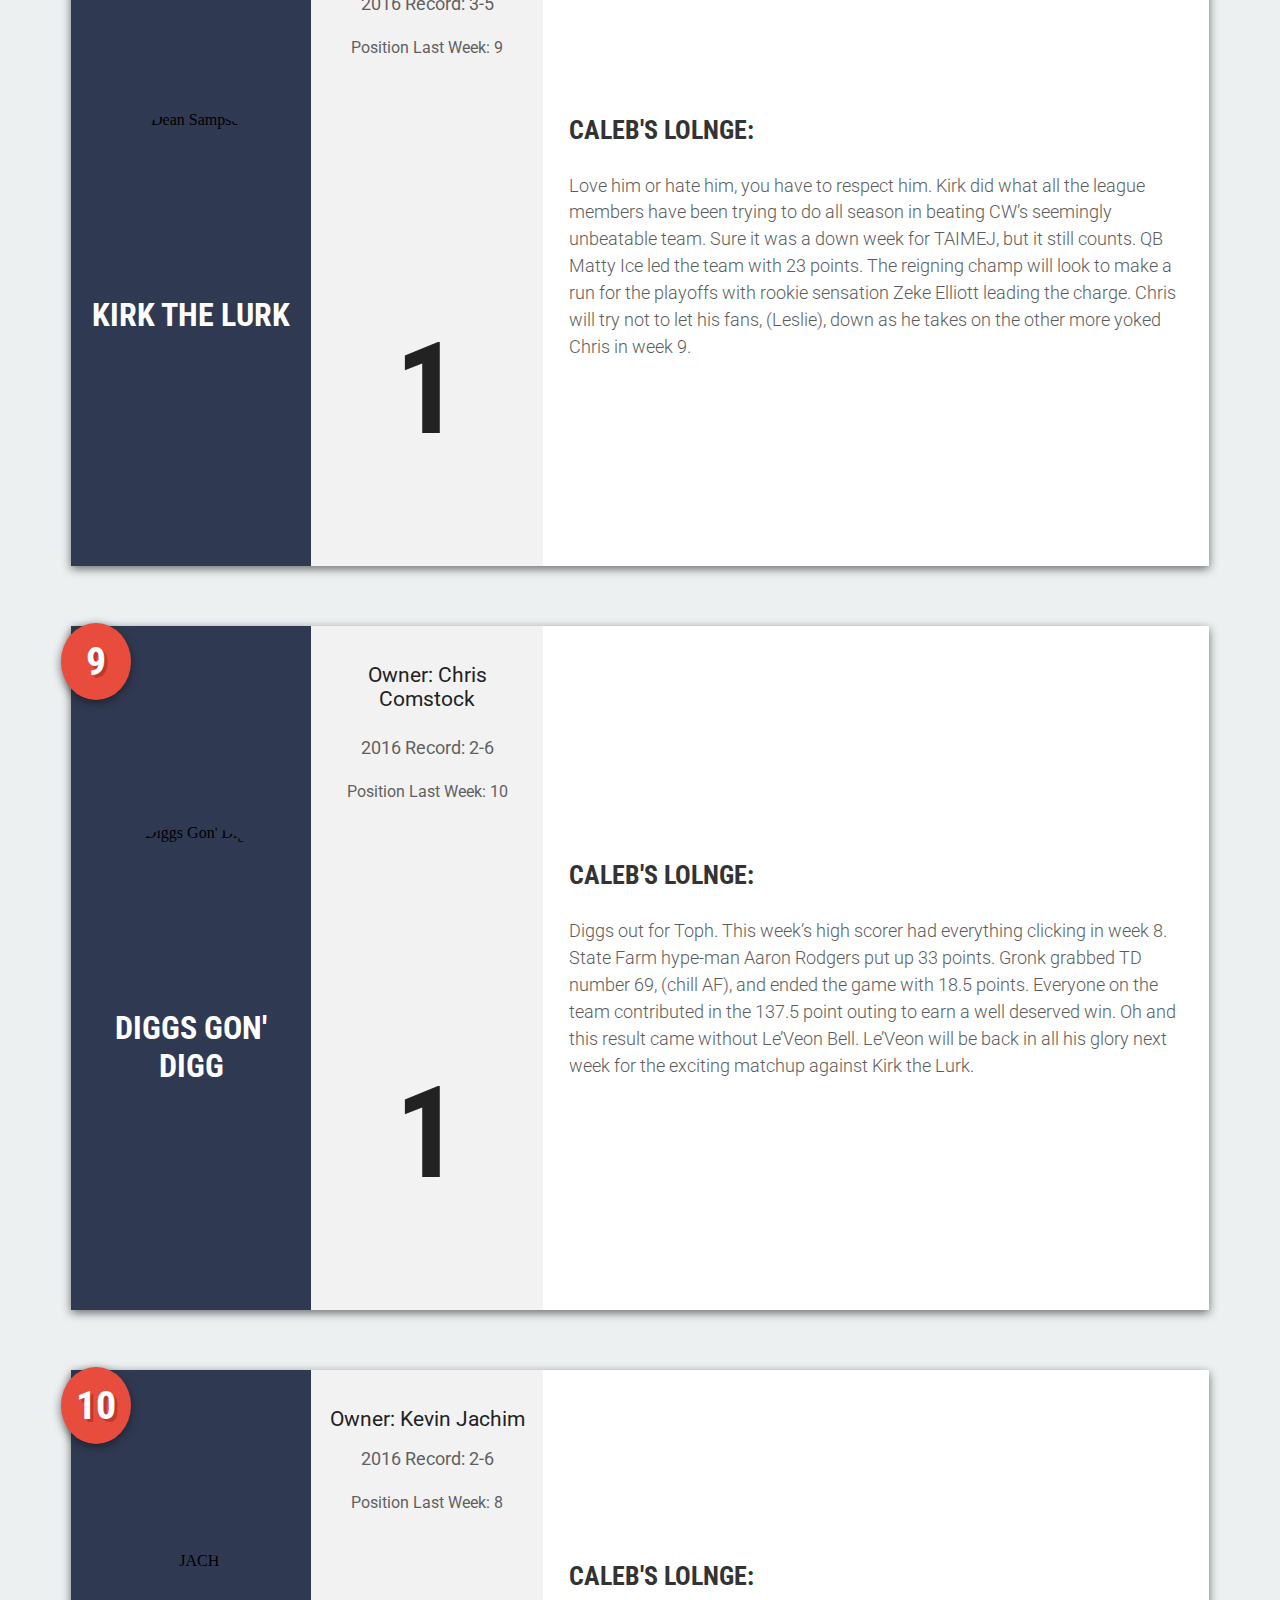
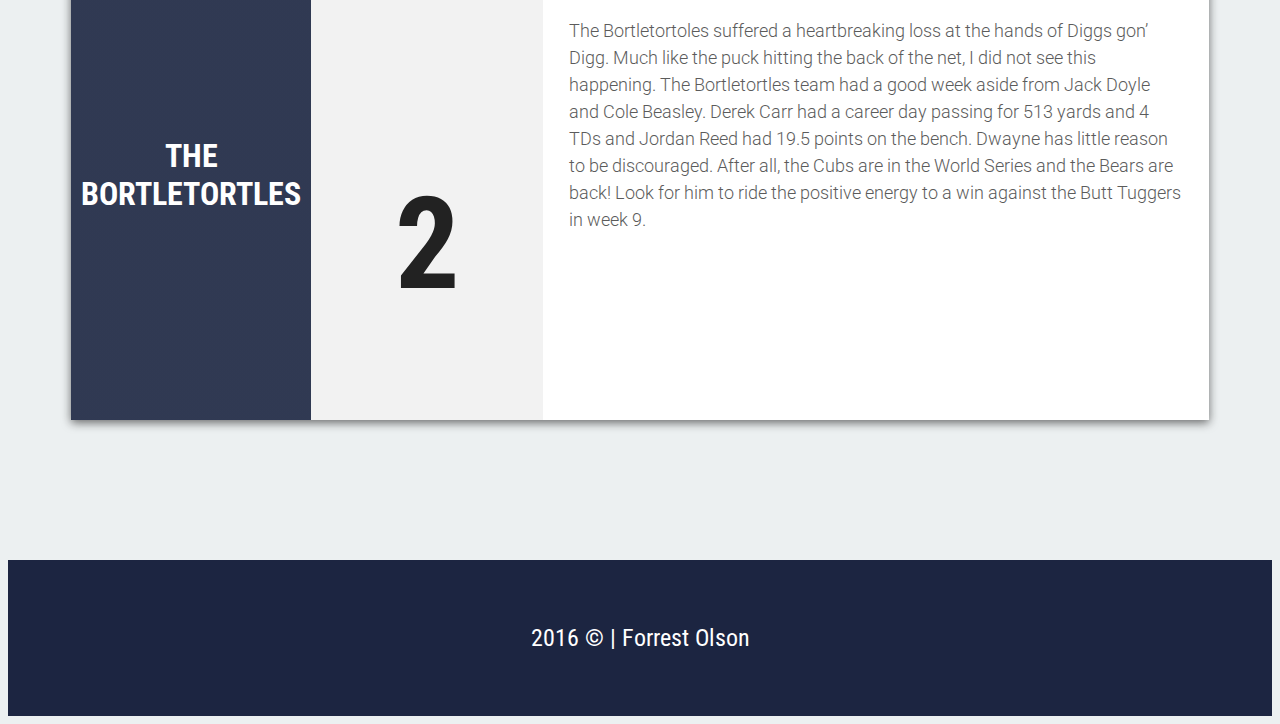
==== commit 9c1f55d8: "Week 8" ====
--- a/index.html
+++ b/index.html
@@ -9,7 +9,7 @@
     <link rel="stylesheet" href="css/main.css">
     <script src="https://use.fontawesome.com/f13b96525e.js"></script>
     <link href="https://fonts.googleapis.com/css?family=Roboto+Condensed:300,700|Roboto:300,400,500" rel="stylesheet">
-    <title>#FD</title>
+    <title>#FuckDean | Weekly Fantasy Football Power Rankings</title>
 </head>
 <body>
     <div id="top">
@@ -19,7 +19,7 @@
         <div class="wrapper">
             <h1 class="hero-headline">Weekly Power Rankings</h1>
             <div class="heads">
-                <img src="img/chris.png" alt="Dean" class="big-head">
+                <img src="img/chris.png" alt="Does anyone actually like Noonan?" title="Seriously, like does anyone actually like Christopher Squires Noonan?" class="big-head">
                 <img src="img/ryan.png" alt="Caleb" class="big-head">
                 <img src="img/dan.png" alt="Tugg" class="big-head">
                 <img src="img/jach.png" alt="Dwayne" class="big-head">
@@ -35,7 +35,7 @@
 <!--    START NAV-BAR-->
     <div id="nav-bar">
         <div class="nav-wrapper">
-            <h2 class="logo">#FudgeDean</h2>
+            <h2 class="logo">#FuckDean</h2>
             <i class="fa fa-calendar"></i>
         </div>
     </div>
@@ -49,11 +49,11 @@
                 <li><a href="week1.html">week 1</a></li>
                 <li><a href="week2.html">week 2</a></li>
                 <li><a href="week3.html">week 3</a></li>
-                <li><a href="index.html">week 4</a></li>
-                <li><a href="week5.html" class="menu-not-active">week 5</a></li>
-                <li><a href="week6.html" class="menu-not-active">week 6</a></li>
-                <li><a href="week7.html" class="menu-not-active">week 7</a></li>
-                <li><a href="week8.html" class="menu-not-active">week 8</a></li>
+                <li><a href="week4.html">week 4</a></li>
+                <li><a href="week5.html">week 5</a></li>
+                <li><a href="week6.html">week 6</a></li>
+                <li><a href="week7.html">week 7</a></li>
+                <li><a href="index.html">week 8</a></li>
                 <li><a href="week9.html" class="menu-not-active">week 9</a></li>
                 <li><a href="week10.html" class="menu-not-active">week 10</a></li>
             </ul>
@@ -61,17 +61,17 @@
     </div>
     <section id="power-rankings">
         <div class="wrapper">
-            <h1 id="week">WEEK 4</h1>
+            <h1 id="week">WEEK 7</h1>
         </div>
         <div class="team-container wrapper">
             <h1 class="rank-number rank-number-green">1</h1>
             <div class="team-photo">
-                <img src="http://i.imgur.com/a4BbhF9.gif" alt="The Ants In My Eyes Johnsons">
-                <h2 class="team-name">THE ANTS IN MY EYES JOHNSONS</h2>
+                <img src="https://formerconformer.files.wordpress.com/2014/10/mac-demarco.jpg" alt="The Ants In My Eyes Johnsons">
+                <h2 class="team-name">MAC DEMARCO MURRAYS</h2>
             </div>
             <div class="team-info">
                 <p class="team-owner">Owner: Forrest Olson</p>
-                <p class="team-record">2016 Record: 4-0</p>
+                <p class="team-record">2016 Record: 7-1</p>
                 <p class="pos-last-week">Position Last Week: 1</p>
                 <div class="team-trending">
                     <i class="fa fa-arrows-h caret-navy"></i>
@@ -80,7 +80,7 @@
             </div>
             <div class="team-blurb">
                 <h2>Caleb's Lolnge:</h2>
-                <p><strong>King Wing’s reign continues.</strong>  The Ants in My Eyes Johnson’s, (TAIMEJ), got off to a strong start Thursday night where AJ Green looked like a man amongst boys against the Dolphins.  Running backs DeMarco Murray and Melvin Gordon added 24 and 20 points respectively.  Forrest’s team hasn’t put up less than 110 points in a single match this season.  How is this possible?  2 years ago he probably would have bashed the sport of football to no end and I would be willing to bet he’s never touched an actual football in his life.  Anyhow; TAIMEJ will be without WR Allen Robinson as they take on the 3-1 QC Savages next week.</p>
+                <p>When Forrest said he was changing his team name, many of us got excited, but the result left just as many of us just as confused as before.   Mac DeMarco is Canadian “Blue-Wave” artist for those, (all) who were wondering.  Anyways, CW suffered his first loss! That’s right, he’s beatable and in this year’s playoff one win is all you need to knock somebody out.  The top half of the lineup put up respectable numbers, but the bottom half disappointed. Marvin was starvin for receptions and only put up 4.5 points while the Cardinals D got pounded by the Panthers.  The biggest mystery may be how a kicker scores 0 points when his team puts up 19.  The door was left open and Kirk snuck in and locked it behind him for the win.</p>
             </div>
         </div>
         <div class="team-container wrapper">
@@ -91,7 +91,7 @@
             </div>
             <div class="team-info">
                 <p class="team-owner">Owner: Danny Moore</p>
-                <p class="team-record">2016 Record: 2-1</p>
+                <p class="team-record">2016 Record: 6-2</p>
                 <p class="pos-last-week">Position Last Week: 2</p>
                 <div class="team-trending">
                     <i class="fa fa-arrows-h caret-navy"></i>
@@ -100,7 +100,7 @@
             </div>
             <div class="team-blurb">
                 <h2>Caleb's Lolnge:</h2>
-                <p><strong>Who left the fridge open?</strong> After a scorching start to the season, Tugg’s team was ice cold in week 4.  The Butt Tuggers put up a measly 73 points and were gifted 1 point for home field advantage.  They were outscored by 8 of the 9 other teams in the league, but that 1 team?  That was Toph.  I guess you could say the Butt Tuggers pulled this win out of their ass.  The team will be without WR Brandin Cooks and both rostered tight ends next week as they face the hungry Baha Men.</p>
+                <p>The Butt Tuggers took poop on the Trumpster Fires in this matchup of 5-2 teams.  Iowa native David Johnson had only his third game this season under 20 points, but still put up a respectable 13.5.  Matt Forte showed that he still has some gas left in the tank with a 22 point showing and Gronk knock-off Travis Kelce added 19.5.  Tugg’s defensive woes continued with the Eagle’s -2 point performance, but defense wasn’t needed to top Frank’s turd of a team for the 113-78 final.   Tuggernuts plays The Bortletortles in week 9.</p>
             </div>
         </div>
         <div class="team-container wrapper">
@@ -111,158 +111,158 @@
             </div>
             <div class="team-info">
                 <p class="team-owner">Owner: Frank Herrera</p>
-                <p class="team-record">2016 Record: 3-1</p>
-                <p class="pos-last-week">Position Last Week: 5</p>
-                <div class="team-trending">
-                    <i class="fa fa-caret-up caret-green"></i>
-                    <h1 class="trending-number">2</h1>
-                </div>
-            </div>
-            <div class="team-blurb">
-                <h2>Caleb's Lolnge:</h2>
-                <p><strong>Julio bends Dean over.</strong> In case anybody didn’t hear, Julio Jones went fucking off on Sunday. 12 catches, 300 yards, and a touchdown. This amounted to 42 of the Trumpster Fire’s 130.5 total points, (32%). Only 5 receivers had ever surpassed 300 yards prior to this game. How does the defense let that happen?  Weren’t the Panthers in the Super Bowl last year? I miss Julio so much. Frank plays Kyle next week. Maybe he’ll lose again. </p>
-            </div>
-        </div>
-        <div class="team-container wrapper">
-            <h1 class="rank-number rank-number-green">4</h1>
+                <p class="team-record">2016 Record: 5-3</p>
+                <p class="pos-last-week">Position Last Week: 4</p>
+                <div class="team-trending">
+                    <i class="fa fa-arrows-h caret-navy"></i>
+                    <h1 class="trending-number">0</h1>
+                </div>
+            </div>
+            <div class="team-blurb">
+                <h2>Caleb's Lolnge:</h2>
+                <p>Frank’s band of misfits had trouble finding points in the matchup against the Butt Tuggers.  The Packer’s decided to focus all their efforts and let the rest of the Falcon’s team beat them.  Greg Olsen was too busy babysitting other families’ kids and maybe touching them to put forth an effort against the Cardinals.  Speaking of kids Russell Wilson and Ciara are expecting! I however am not expecting much out of the hobbled QB the rest of the season.  Frank will be forced to lean on Wilson again for his matchup against the Dez Dispensers week 9 as backup Kirk Cousins is on bye.</p>
+            </div>
+        </div>
+        <div class="team-container wrapper">
+            <h1 class="rank-number rank-number-orange">5</h1>
             <div class="team-photo">
                 <img src="http://rvamag.com/sites/default/files/imagecache/Article_Original/articles/machoman.jpg" alt="Savages" class="team-photo-white">
                 <h2 class="team-name">QC SAVAGES</h2>
             </div>
             <div class="team-info">
                 <p class="team-owner">Owner: Garett Prusha</p>
-                <p class="team-record">2016 Record: 3-1</p>
-                <p class="pos-last-week">Position Last Week: 4</p>
-                <div class="team-trending">
-                    <i class="fa fa-arrows-h caret-navy"></i>
-                    <h1 class="trending-number">0</h1>
-                </div>
-            </div>
-            <div class="team-blurb">
-                <h2>Caleb's Lolnge:</h2>
-                <p><strong>I thought I told you that I was a savage?</strong>  After pulling one of the scummiest moves in the history of the league, the QC Savages might find it more difficult to make trades happen in the future; however the team didn’t find it difficult to beat the lowly Cleveland Steamers on Sunday.  Demaryius Thomas had 18 points and old man Frank Gore added 16.5 in the win. DeAndre Hopkins shit the bed with a mere 0.5 points, while Crabtree harvested 29.5 on the bench.  The Savages will need to score more as a team if they hope to veto TAIMEJ’s run to a 5-0 record.</p>
+                <p class="team-record">2016 Record: 5-3</p>
+                <p class="pos-last-week">Position Last Week: 5</p>
+                <div class="team-trending">
+                    <i class="fa fa-caret-up caret-green"></i>
+                    <h1 class="trending-number">1</h1>
+                </div>
+            </div>
+            <div class="team-blurb">
+                <h2>Caleb's Lolnge:</h2>
+                <p>The QC Savages continue to be the standard of mediocrity in the league as they slide back into 4th place.  This week they were able to hurdle that 100 point mark that has been troubling them this season and beat the Dez Dispensers 107-93.5. Frank Gore and the Crow each grabbed 12 points and Michael Tree of Crabs was able to get 14.5 thanks to BWW sending the Raiders game to overtime.  Next week the Savages will be without 1st and 2nd picks DeAndre Hopkins and Lamar Miller, but who fuckin needs them?</p>
             </div>
         </div>
         <div class="team-container wrapper">
             <h1 class="rank-number rank-number-orange">5</h1>
             <div class="team-photo">
+                <img src="http://g.espncdn.com/s/ffllm/logos/Mascots/mascots-7.svg" class="team-photo-white" alt="Brown Trouts BT">
+                <h2 class="team-name">DEZ DISPENSERS</h2>
+            </div>
+            <div class="team-info">
+                <p class="team-owner">Owner: Nate DuBois</p>
+                <p class="team-record">2016 Record: 4-4</p>
+                <p class="pos-last-week">Position Last Week: 3</p>
+                <div class="team-trending">
+                    <i class="fa fa-caret-down caret-red"></i>
+                    <h1 class="trending-number">1</h1>
+                </div>
+            </div>
+            <div class="team-blurb">
+                <h2>Caleb's Lolnge:</h2>
+                <p>Heir to the Lannister throne and White Sox diehard Radney Ultimo didn’t find success in his week 8 matchup against the QC Savages.  Spencer Ware and Chris Thomson combined for a mere 9.5 points in the running game.  Sleeper agent Will Fuller did his part and put up a lousy 2.5.  On a positive note, Tyler Eifert and Dez Bryant both look to be back and strong after spending much of the early season out to injury.  The Dez Dispensers will look to rebound next week against the Trumpster Fires.</p>
+            </div>
+        </div>
+        <div class="team-container wrapper">
+            <h1 class="rank-number rank-number-orange">6</h1>
+            <div class="team-photo">
+                <img src="http://g.espncdn.com/s/ffllm/logos/CreepShow-ToddDetwiler/CreepShow-01.svg" alt="Steamers" class="team-photo-white">
+                <h2 class="team-name">CLEVELAND STEAMERS</h2>
+            </div>
+            <div class="team-info">
+                <p class="team-owner">Owner: Kyle Marxkors</p>
+                <p class="team-record">2016 Record: 3-5</p>
+                <p class="pos-last-week">Position Last Week: 7</p>
+                <div class="team-trending">
+                    <i class="fa fa-caret-up caret-green"></i>
+                    <h1 class="trending-number">1</h1>
+                </div>
+            </div>
+            <div class="team-blurb">
+                <h2>Caleb's Lolnge:</h2>
+                <p>Don’t look now, but the Cleveland Steamers are in 6th place.  Consider me all aboard this steam powered hype train!  Tom Brady tossed a casual 29 points, which seems to be his average.  Sophomore Amari Cooper added his 29 points and Peaches proved that two running backs on the same team can produce with Jeremy Hill and Giovani Bernard adding 13.5 and 12.5 points respectively.  The Steamers will have to overcome HEAVY byes in week 9.  Like 6 positions on bye.  Surprisingly the squad should be able to fill in quite well with RBs Jonathan Steward and Jay Ajayi being available.  The red hot Steamers will look to continue their pace against the recently defeated Mac DeMarco Murray’s.</p>
+            </div>
+        </div>
+        <div class="team-container wrapper">
+            <h1 class="rank-number rank-number-orange">7</h1>
+            <div class="team-photo">
+                <img src="http://g.espncdn.com/s/ffllm/logos/8bitHeros-JoeyEllis/8bit_football-08.svg" alt="Baja Men" class="team-photo-white">
+                <h2 class="team-name">BAJA MEN</h2>
+            </div>
+            <div class="team-info">
+                <p class="team-owner">Owner: Ryan Schneider</p>
+                <p class="team-record">2016 Record: 3-5</p>
+                <p class="pos-last-week">Position Last Week: 6</p>
+                <div class="team-trending">
+                    <i class="fa fa-caret-down caret-red"></i>
+                    <h1 class="trending-number">1</h1>
+                </div>
+            </div>
+            <div class="team-blurb">
+                <h2>Caleb's Lolnge:</h2>
+                <p>WHO LET THE MUTHAFUCKIN' DAWGS OUT?! This is his world, and we're all just living in it. Manager extraordinaire Ryan and The Baja Men continued their climb up the #FuckDean power rankings. Waiver wire pick up of the week Ty Montgomery got things kicked off in a bittersweet fashion on Thursday night with 17 points against Ryan's beloved Bears. Leading the way in scoring this week was the great Eugene "T.Y." Hilton who balled the fuck out with 22.5 points, and the NY Giants D/ST chipped in with a fantastic 20 points of their own (cuz London, duh). Unfortunately, a Hunter Henry concussion cut his game short after only accumulating 1.5 points, but he looks healthy and good to go for Week 8. You have to respect the blind loyalty the Baja Men showed by deciding to play Jeremy Maclin once again even though the offense is dominated by Spencer Ware and the run game. Two in-form teams will square off in Week 8 as the Baja Men will be visited by the Cleveland Steamers.</p>
+            </div>
+        </div>
+        <div class="team-container wrapper">
+            <h1 class="rank-number rank-number-red">8</h1>
+            <div class="team-photo">
+                <img src="http://data.whicdn.com/images/182131019/large.jpg" alt="Dean Sampson">
+                <h2 class="team-name">KIRK THE LURK</h2>
+            </div>
+            <div class="team-info">
+                <p class="team-owner">Owner: Chris Noonan</p>
+                <p class="team-record">2016 Record: 3-5</p>
+                <p class="pos-last-week">Position Last Week: 9</p>
+                <div class="team-trending">
+                    <i class="fa fa-caret-up caret-green"></i>
+                    <h1 class="trending-number">1</h1>
+                </div>
+            </div>
+            <div class="team-blurb">
+                <h2>Caleb's Lolnge:</h2>
+                <p>Love him or hate him, you have to respect him.  Kirk did what all the league members have been trying to do all season in beating CW’s seemingly unbeatable team.  Sure it was a down week for TAIMEJ, but it still counts.  QB Matty Ice led the team with 23 points.  The reigning champ will look to make a run for the playoffs with rookie sensation Zeke Elliott leading the charge. Chris will try not to let his fans, (Leslie), down as he takes on the other more yoked Chris in week 9.</p>
+            </div>
+        </div>
+        <div class="team-container wrapper">
+            <h1 class="rank-number rank-number-red">9</h1>
+            <div class="team-photo">
+                <img src="img/toph.png" alt="Diggs Gon' Digg">
+                <h2 class="team-name">DIGGS GON' DIGG</h2>
+            </div>
+            <div class="team-info">
+                <p class="team-owner">Owner: Chris Comstock</p>
+                <p class="team-record">2016 Record: 2-6</p>
+                <p class="pos-last-week">Position Last Week: 10</p>
+                <div class="team-trending">
+                    <i class="fa fa-caret-up caret-green"></i>
+                    <h1 class="trending-number">1</h1>
+                </div>
+            </div>
+            <div class="team-blurb">
+                <h2>Caleb's Lolnge:</h2>
+                <p>Diggs out for Toph.  This week’s high scorer had everything clicking in week 8.  State Farm hype-man Aaron Rodgers put up 33 points.  Gronk grabbed TD number 69, (chill AF), and ended the game with 18.5 points.  Everyone on the team contributed in the 137.5 point outing to earn a well deserved win.  Oh and this result came without Le’Veon Bell.  Le’Veon will be back in all his glory next week for the exciting matchup against Kirk the Lurk.</p>
+            </div>
+        </div>
+        <div class="team-container wrapper">
+            <h1 class="rank-number rank-number-red rank-number-10">10</h1>
+            <div class="team-photo">
                 <img src="https://media4.giphy.com/media/5Z3pcfIs2gT28/200.gif" alt="JACH">
-                <h2 class="team-name">HESTER'S HECKLERS</h2>
+                <h2 class="team-name">THE BORTLETORTLES</h2>
             </div>
             <div class="team-info">
                 <div class="team-info-container">
                     <p class="team-owner">Owner: Kevin Jachim</p>
-                    <p class="team-record">2016 Record: 2-2</p>
-                    <p class="pos-last-week">Position Last Week: 6</p>
-                </div>
-                <div class="team-trending">
-                    <i class="fa fa-caret-up caret-green"></i>
-                    <h1 class="trending-number">1</h1>
-                </div>
-            </div>
-            <div class="team-blurb">
-                <h2>Caleb's Lolnge:</h2>
-                <p><strong>Can’t we settle this over a Miller?</strong>  Jach held nothing back in the Battle of Wicker Park against his roommate Ryan.  Reports are that things got physical between the two.  Jordan Reed put up an impressive 23.5 points for the Heckler’s and Blake Bortles stepped up with 25 points against the sorry ass Colts in London.  Eddie Lacy will be back to feast in the week 5 matchup against Chris, but Ryan’s friendship might take longer to return.</p>
-            </div>
-        </div>
-        <div class="team-container wrapper">
-            <h1 class="rank-number rank-number-orange">6</h1>
-            <div class="team-photo">
-                <img src="http://g.espncdn.com/s/ffllm/logos/Mascots/mascots-7.svg" class="team-photo-white" alt="Brown Trouts BT">
-                <h2 class="team-name">BROWN TROUTS BT</h2>
-            </div>
-            <div class="team-info">
-                <p class="team-owner">Owner: Nate DuBois</p>
-                <p class="team-record">2016 Record: 2-2</p>
-                <p class="pos-last-week">Position Last Week: 3</p>
-                <div class="team-trending">
-                    <i class="fa fa-caret-down caret-red"></i>
-                    <h1 class="trending-number">3</h1>
-                </div>
-            </div>
-            <div class="team-blurb">
-                <h2>Caleb's Lolnge:</h2>
-                <p><strong>Brown Trouts get flushed down stream.</strong>  Despite a good effort in week 4, the Brown Trouts didn’t have what it takes to beat TAIMEJ. The team was led by rookie sensation Will Fuller V with 23.5 points which is total fucking bullshit!  I am so stupid.  Ugh, do league member votes count for nothing?  I hate everything. Moving forward, Tyler Eifert will look to make his return in week 5 and Dez Bryant’s injury does not appear to be long-term.  Week 5 is tough week for byes as Rad will need to look for a replacement QB and a running back to fill in for Spencer Ware.</p>
-            </div>
-        </div>
-        <div class="team-container wrapper">
-            <h1 class="rank-number rank-number-orange">7</h1>
-            <div class="team-photo">
-                <img src="http://g.espncdn.com/s/ffllm/logos/8bitHeros-JoeyEllis/8bit_football-08.svg" alt="Baja Men" class="team-photo-white">
-                <h2 class="team-name">BAJA MEN</h2>
-            </div>
-            <div class="team-info">
-                <p class="team-owner">Owner: Ryan Schneider</p>
-                <p class="team-record">2016 Record: 1-3</p>
-                <p class="pos-last-week">Position Last Week: 8</p>
-                <div class="team-trending">
-                    <i class="fa fa-caret-up caret-green"></i>
-                    <h1 class="trending-number">1</h1>
-                </div>
-            </div>
-            <div class="team-blurb">
-                <h2>Caleb's Lolnge:</h2>
-                <p><strong>Baja Men suffer crushing defeat in Battle of Wicker Park.</strong> The Baha Men fought valiantly, but no individual stepped up to push them to victory against Colonel Hester’s Hecklers.  The top scorer on the team was 2009 Heisman trophy winner Mark Ingram with 18 points, (Yes, 2009. We’re old.).  Ryan is going to have to whip his colorful group of replacements into shape if he hopes to turn the season around.  Next week’s matchup against the Butt Tuggers should be an instant classic.</p>
-            </div>
-        </div>
-        <div class="team-container wrapper">
-            <h1 class="rank-number rank-number-red">8</h1>
-            <div class="team-photo">
-                <img src="http://data.whicdn.com/images/182131019/large.jpg" alt="Dean Sampson">
-                <h2 class="team-name">DEAN SAMPSON FUX</h2>
-            </div>
-            <div class="team-info">
-                <p class="team-owner">Owner: Chris Noonan</p>
-                <p class="team-record">2016 Record: 1-3</p>
-                <p class="pos-last-week">Position Last Week: 9</p>
-                <div class="team-trending">
-                    <i class="fa fa-caret-up caret-green"></i>
-                    <h1 class="trending-number">1</h1>
-                </div>
-            </div>
-            <div class="team-blurb">
-                <h2>Caleb's Lolnge:</h2>
-                <p><strong>Dean Sampson Fux it up again.</strong>  To say Chris has made some questionable moves as manager would be an understatement.  He dropped a top 15 running back to the waivers in week 3 and started the inactive Julius Thomas in week 4. Meanwhile his backup TE Hunter Henry racked up 14 points on the bench. I’m not making this stuff up!  Somehow this guy won the league last year!  While his team may not seem threatening right now; if there’s one thing Chris knows, it’s how to repeat.  Look for him to bounce back next week against Hester’s Hecklers.</p>
-            </div>
-        </div>
-        <div class="team-container wrapper">
-            <h1 class="rank-number rank-number-red">9</h1>
-            <div class="team-photo">
-                <img src="img/toph.png" alt="Diggs Gon' Digg">
-                <h2 class="team-name">DIGGS GON' DIGG</h2>
-            </div>
-            <div class="team-info">
-                <p class="team-owner">Owner: Chris Comstock</p>
-                <p class="team-record">2016 Record: 1-3</p>
-                <p class="pos-last-week">Position Last Week: 7</p>
-                <div class="team-trending">
-                    <i class="fa fa-caret-down caret-red"></i>
+                    <p class="team-record">2016 Record: 2-6</p>
+                    <p class="pos-last-week">Position Last Week: 8</p>
+                </div>
+                <div class="team-trending">
+                    <i class="fa fa-trash-o caret-red"></i>
                     <h1 class="trending-number">2</h1>
                 </div>
             </div>
             <div class="team-blurb">
                 <h2>Caleb's Lolnge:</h2>
-                <p><strong>Toph Digging himself a hole.</strong>  It was a tough outing for America’s hottest med rep.  Toph failed to capitalize on the Butt Tuggers sad performance and slipped to 1-3. Toph had 3 players and his Packers defense out on bye, but still should have been able to muster 75 points.  Le’Veon Bell put up 19.5, but that was the only bright point in the team’s otherwise poor performance.  Toph should have more success when Gronk gets to 100% and Jamaal Charles returns to the Chief’s backfield.  Toph faces Nate’s 2-2 Brown Trouts in week 5.</p>
-            </div>
-        </div>
-        <div class="team-container wrapper">
-            <h1 class="rank-number rank-number-red rank-number-10">10</h1>
-            <div class="team-photo">
-                <img src="http://g.espncdn.com/s/ffllm/logos/CreepShow-ToddDetwiler/CreepShow-01.svg" alt="Steamers" class="team-photo-white">
-                <h2 class="team-name">CLEVELAND STEAMERS</h2>
-            </div>
-            <div class="team-info">
-                <p class="team-owner">Owner: Kyle Marxkors</p>
-                <p class="team-record">2016 Record: 0-4</p>
-                <p class="pos-last-week">Position Last Week: 10</p>
-                <div class="team-trending">
-                    <i class="fa fa-trash-o caret-red"></i>
-                    <h1 class="trending-number">0</h1>
-                </div>
-            </div>
-            <div class="team-blurb">
-                <h2>Caleb's Lolnge:</h2>
-                <p><strong>Cleveland Steamers continue to stink it up.</strong>  I had so much hope for my boy Kyle heading into the season.  Injuries have plagued the team; Adrian Peterson, Chris Ivory, Jonathan Stewart, Antonio Gates, Kevin White and Josh Gordon who noticed he was on the Cleveland Steamers and just decided to quit.  On the bright side, the god amongst mortals Tom Brady makes his glorious return this weekend against the Browns.  If there is any player that can salvage this team it’s Lord Brady.  Kyle works for a tech company so I have faith that he can figure out how the waiver wire works.  There’s still time for him to make his impact on the league.</p>
+                <p>The Bortletortoles suffered a heartbreaking loss at the hands of Diggs gon’ Digg.  Much like the puck hitting the back of the net, I did not see this happening.  The Bortletortles team had a good week aside from Jack Doyle and Cole Beasley.  Derek Carr had a career day passing for 513 yards and 4 TDs and Jordan Reed had 19.5 points on the bench. Dwayne has little reason to be discouraged.  After all, the Cubs are in the World Series and the Bears are back! Look for him to ride the positive energy to a win against the Butt Tuggers in week 9.</p>
             </div>
         </div>
     </section>
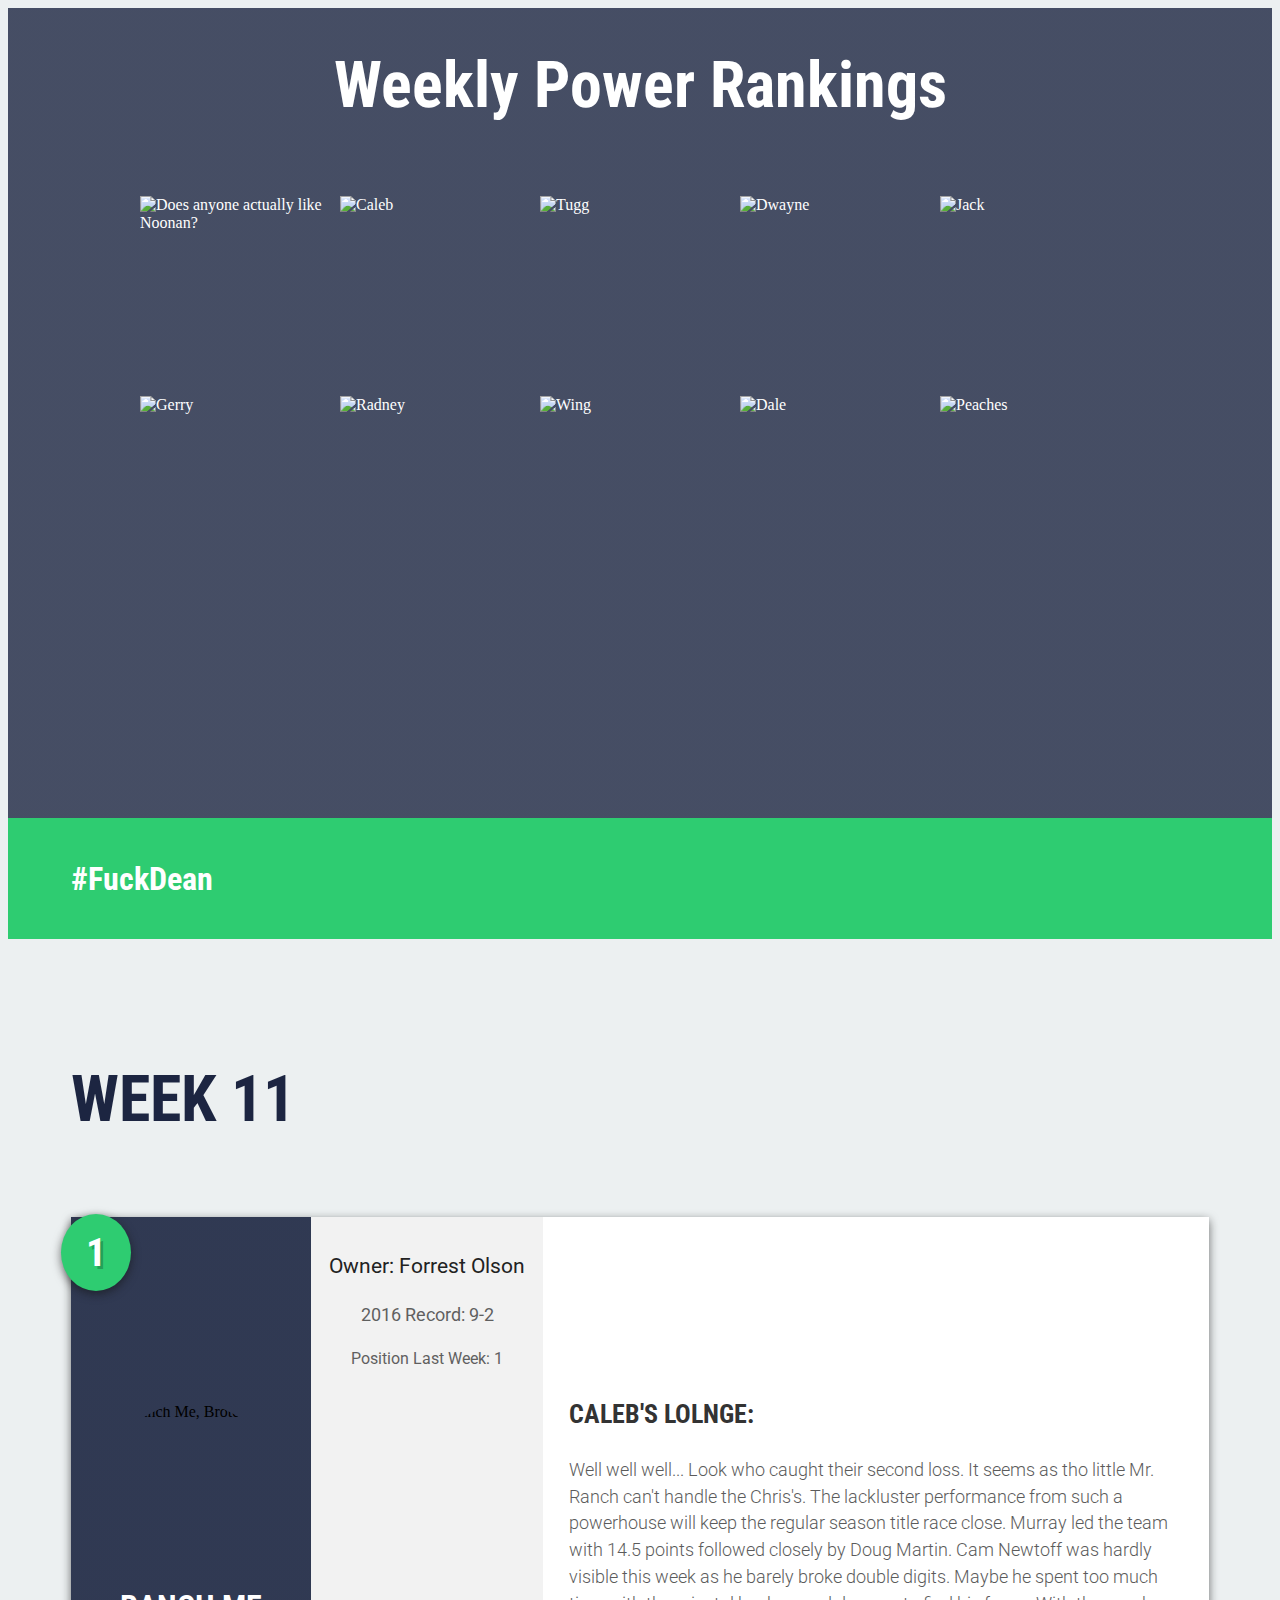
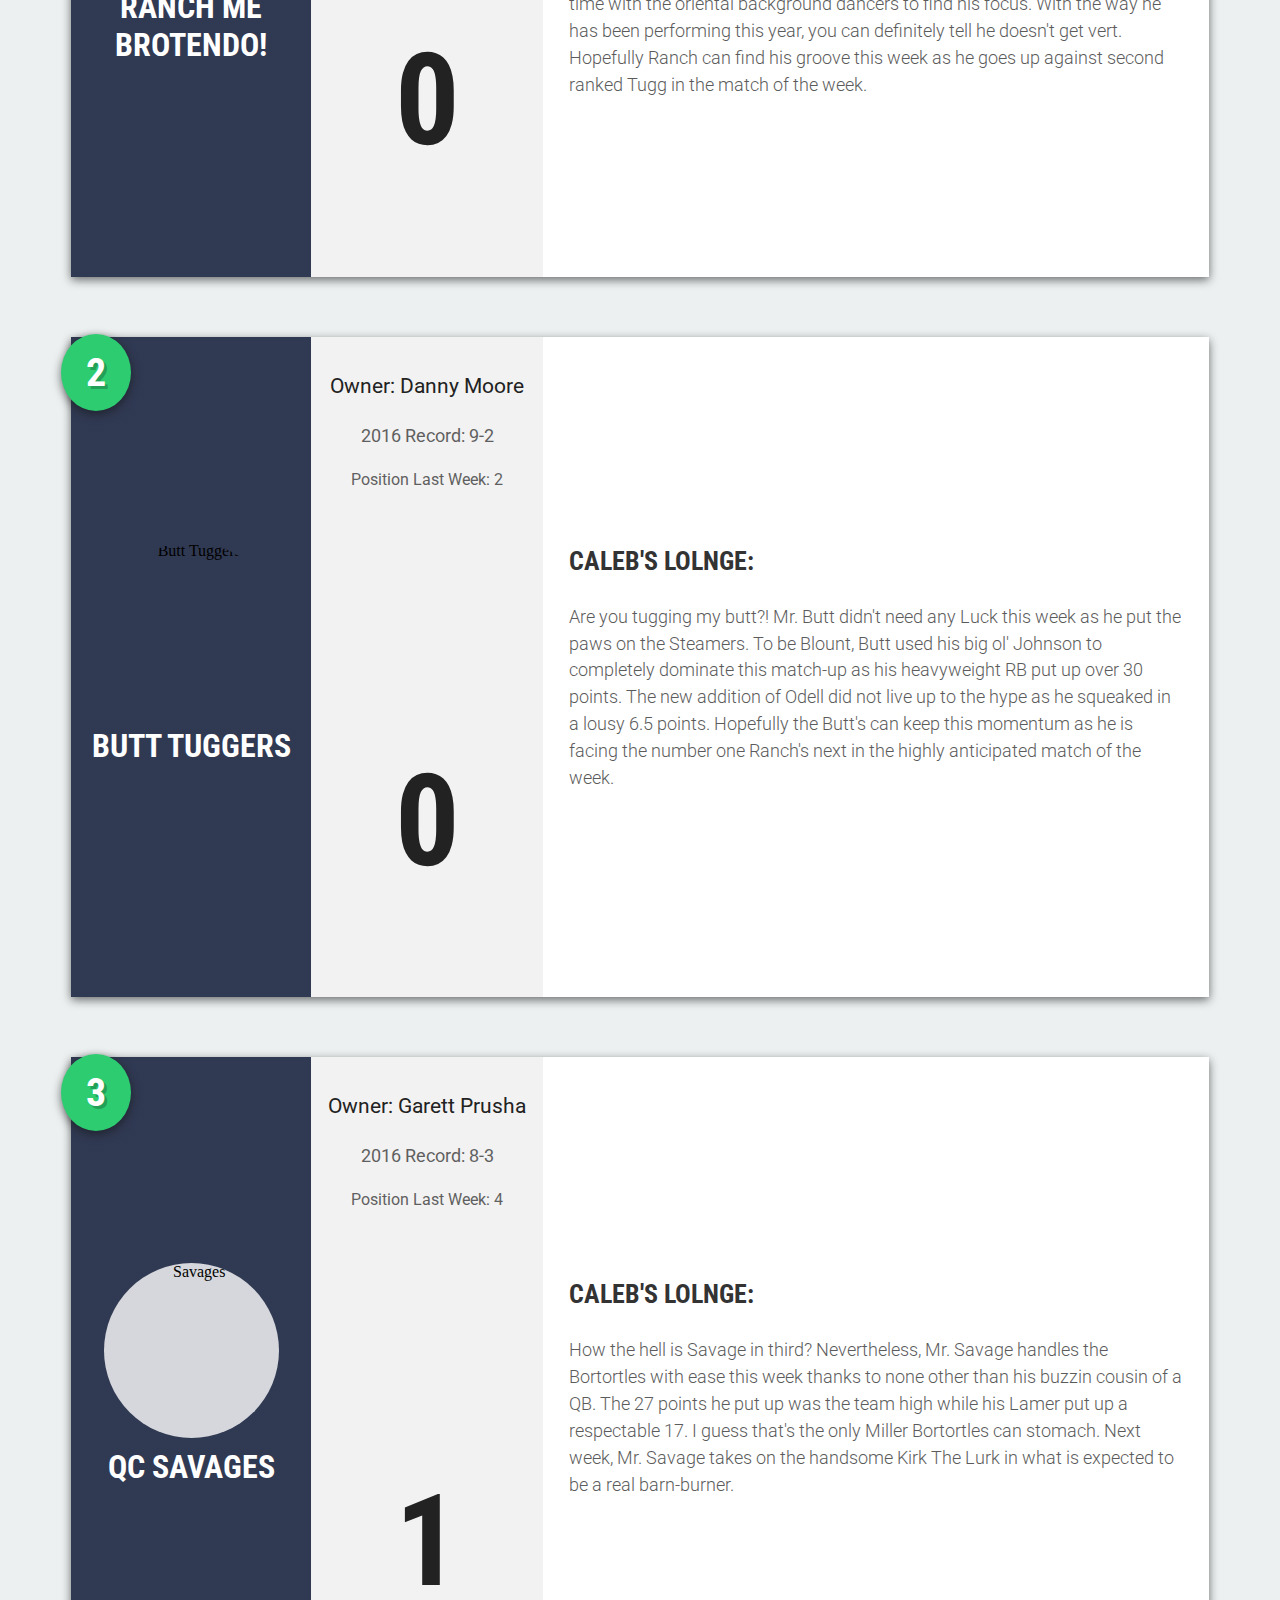
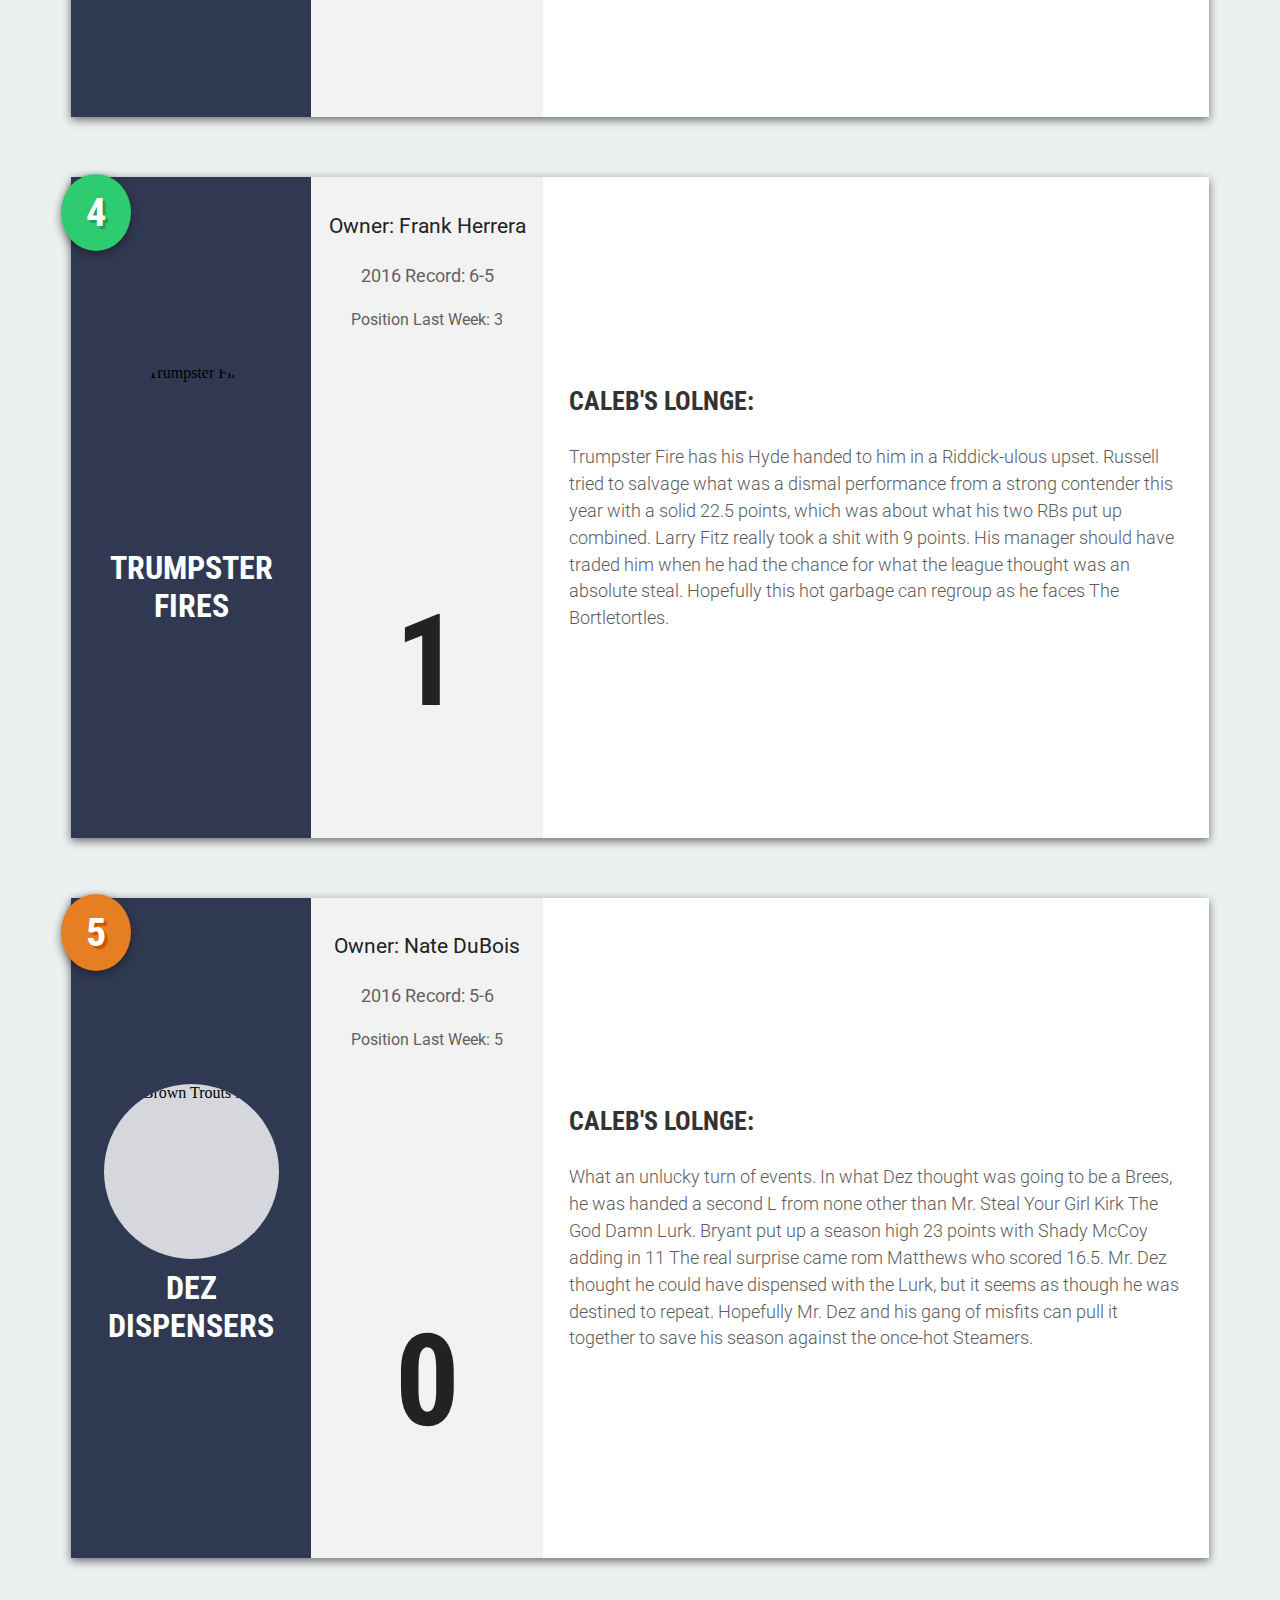
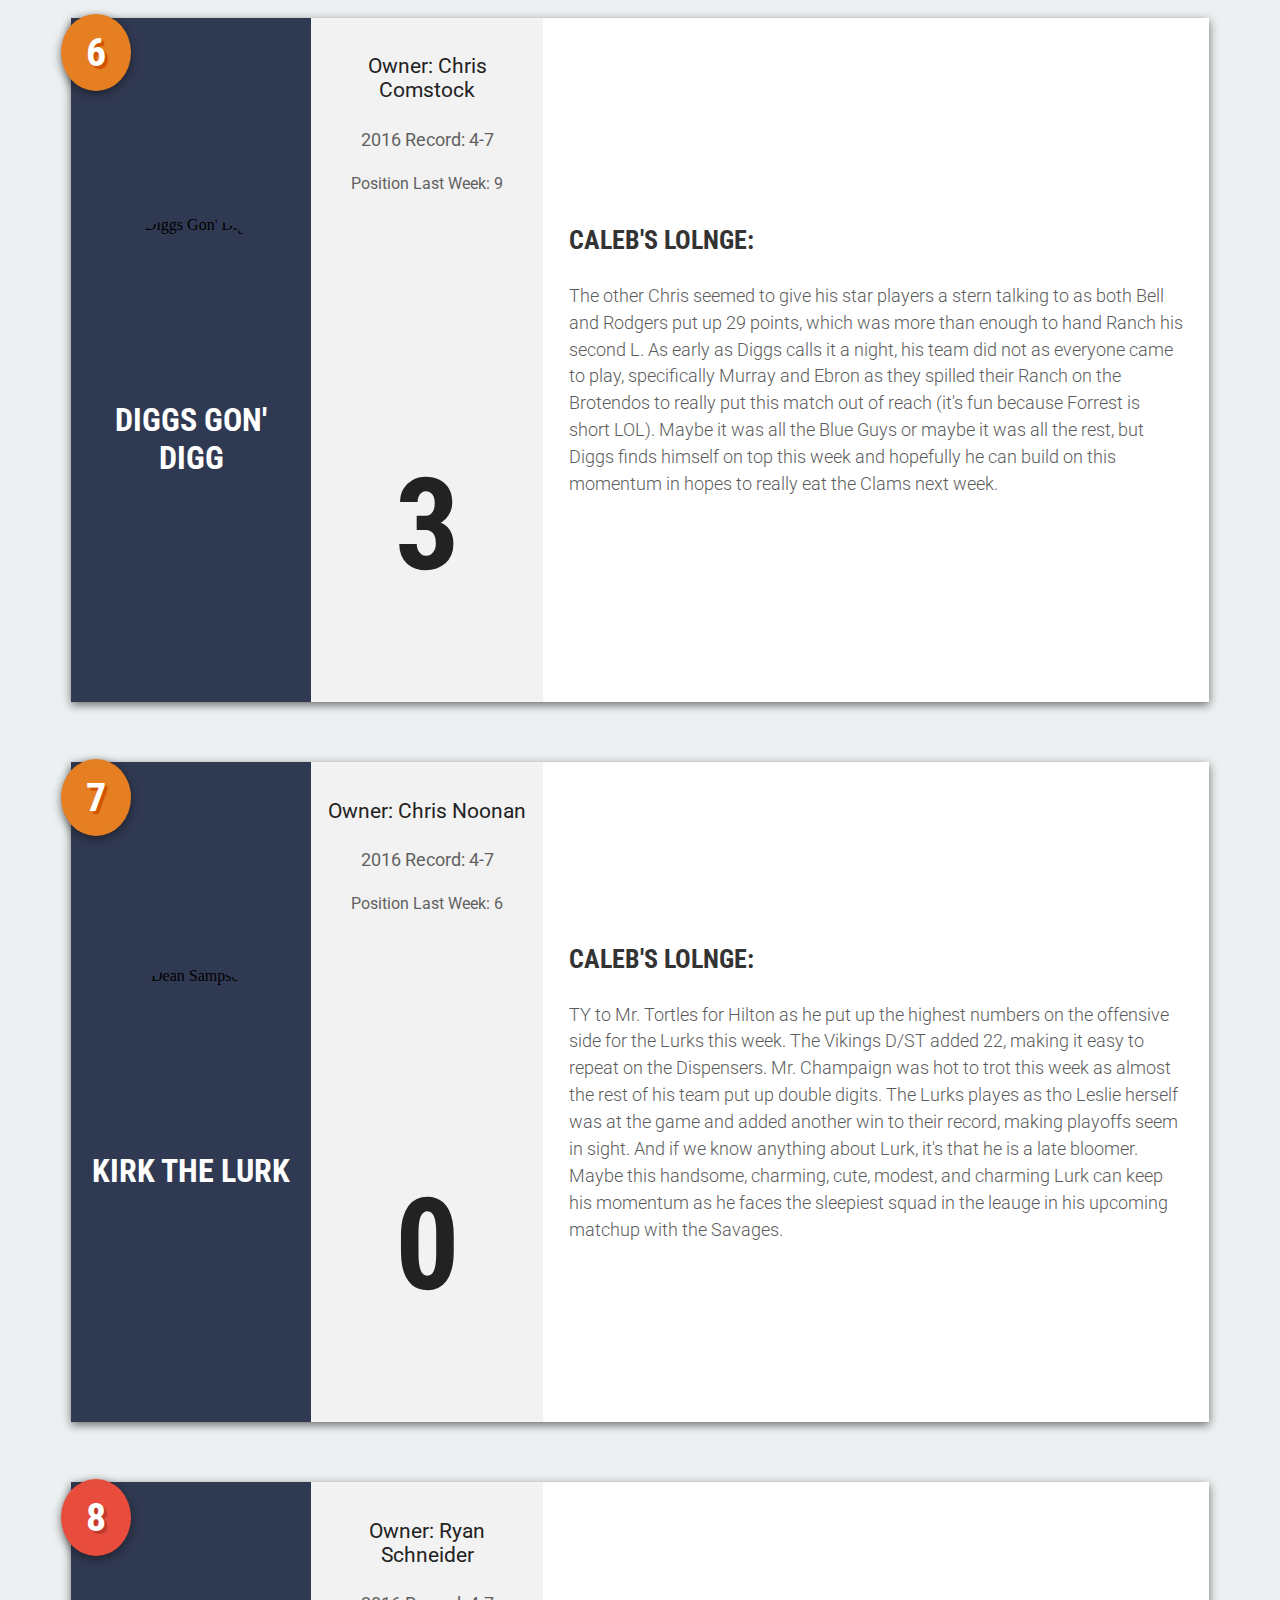
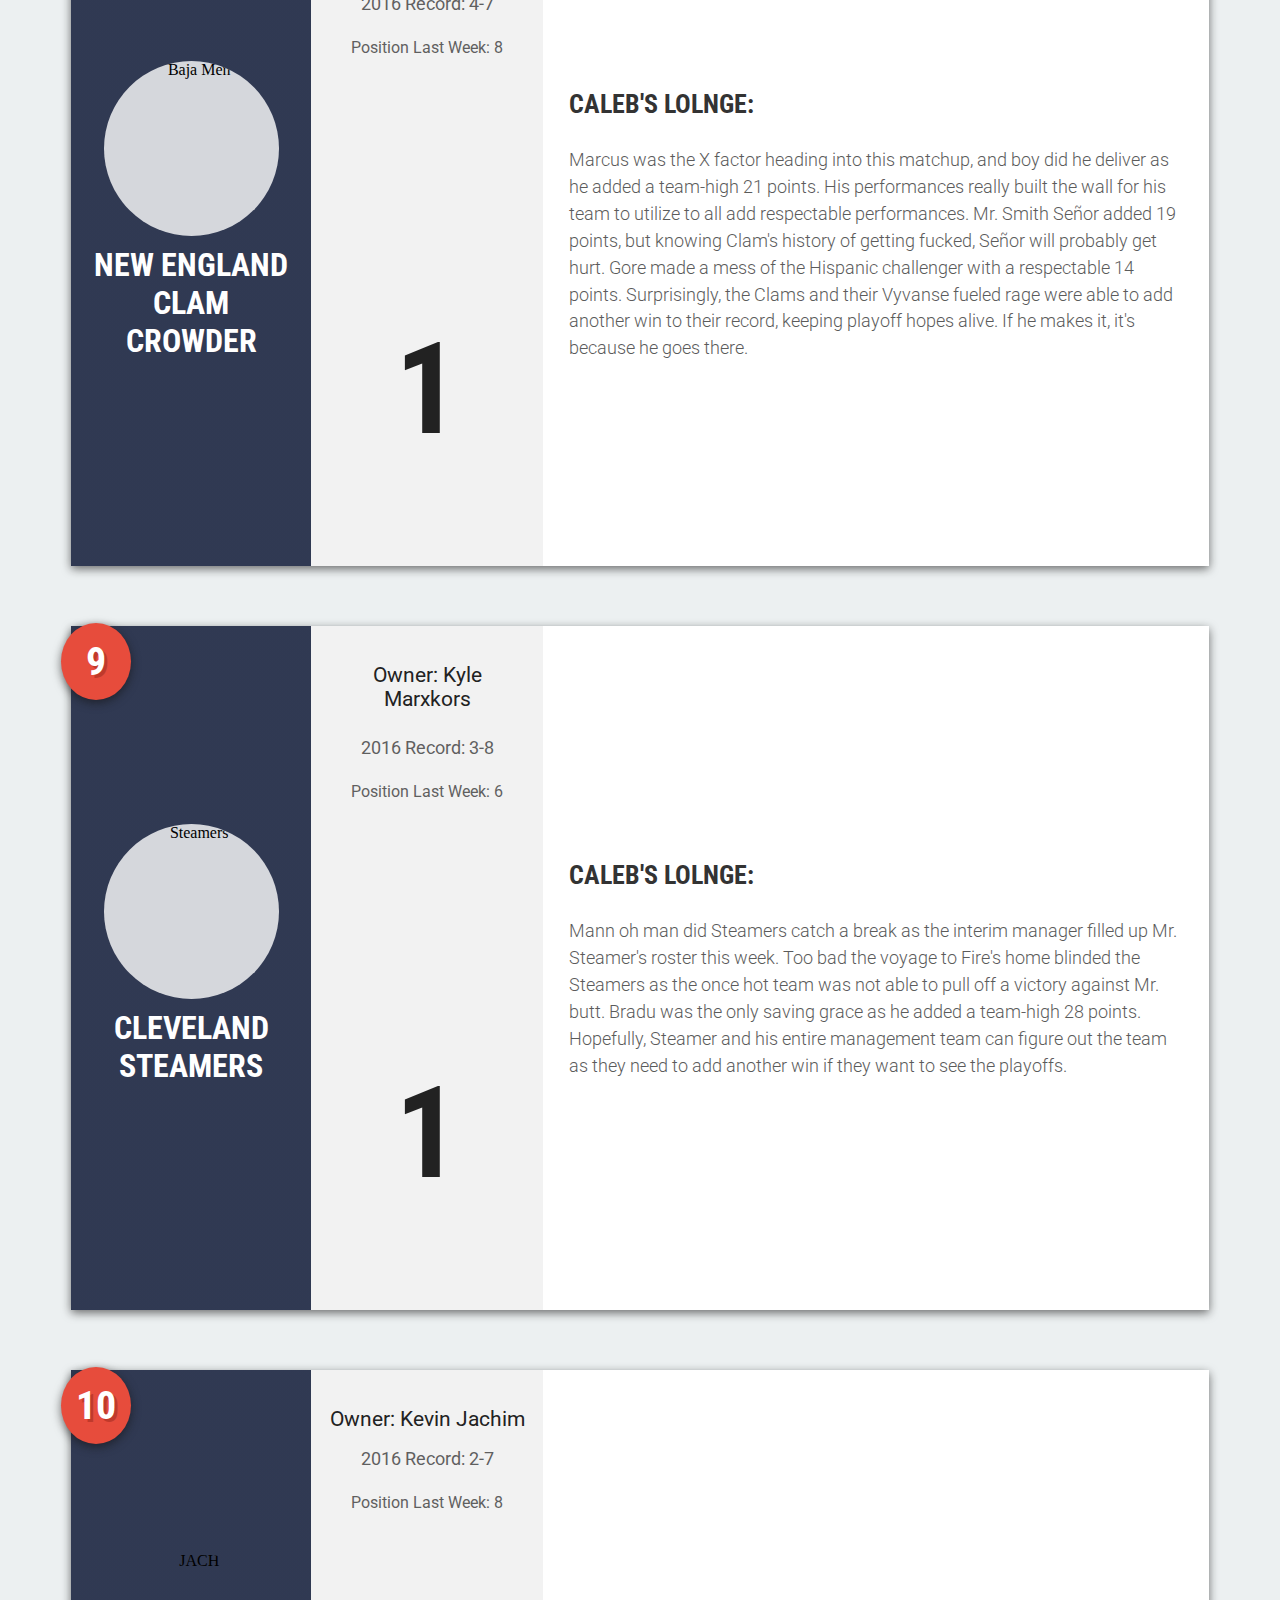
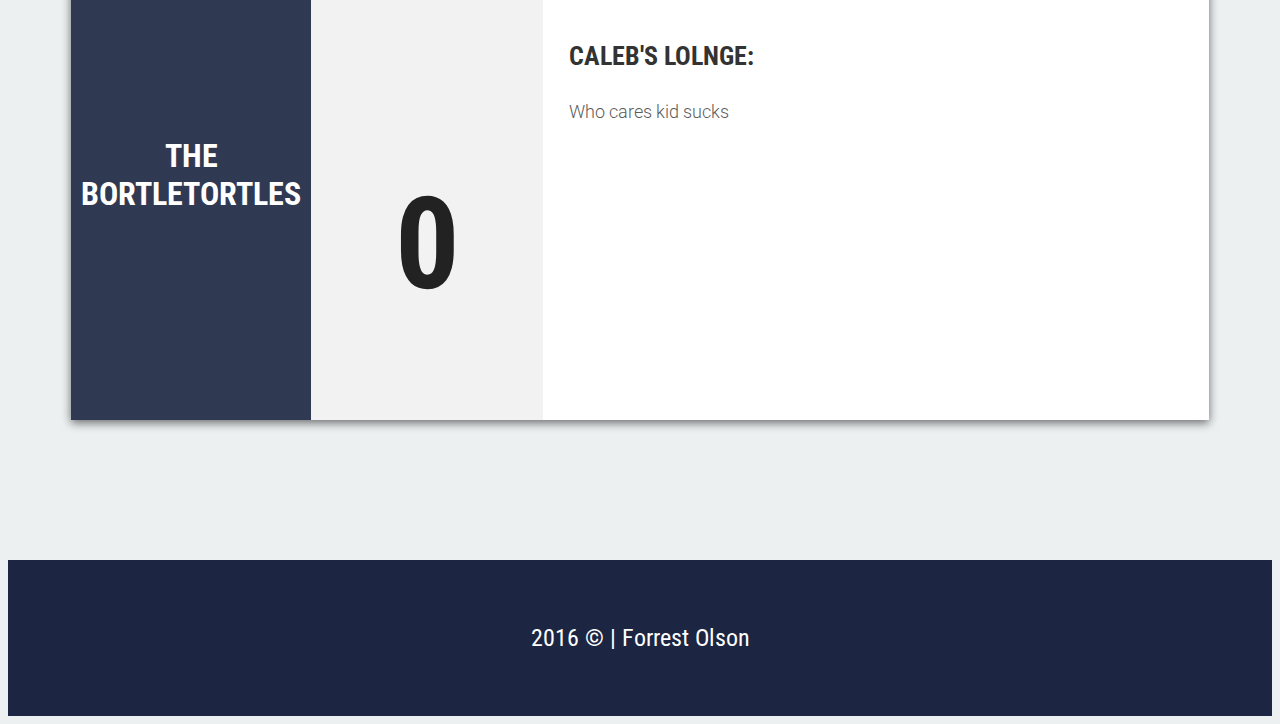
==== commit 891ac9cb: "Week 11" ====
--- a/index.html
+++ b/index.html
@@ -53,25 +53,28 @@
                 <li><a href="week5.html">week 5</a></li>
                 <li><a href="week6.html">week 6</a></li>
                 <li><a href="week7.html">week 7</a></li>
-                <li><a href="index.html">week 8</a></li>
-                <li><a href="week9.html" class="menu-not-active">week 9</a></li>
-                <li><a href="week10.html" class="menu-not-active">week 10</a></li>
+                <li><a href="week8.html">week 8</a></li>
+                <li><a href="week9.html">week 9</a></li>
+                <li><a href="week10.html">week 10</a></li>
+                <li><a href="index.html">week 11</a></li>
+                <li><a href="week12.html" class="menu-not-active">week 12</a></li>
+                <li><a href="week13.html" class="menu-not-active">week 13</a></li>
             </ul>
         </div>
     </div>
     <section id="power-rankings">
         <div class="wrapper">
-            <h1 id="week">WEEK 7</h1>
+            <h1 id="week">WEEK 11</h1>
         </div>
         <div class="team-container wrapper">
             <h1 class="rank-number rank-number-green">1</h1>
             <div class="team-photo">
-                <img src="https://formerconformer.files.wordpress.com/2014/10/mac-demarco.jpg" alt="The Ants In My Eyes Johnsons">
-                <h2 class="team-name">MAC DEMARCO MURRAYS</h2>
+                <img src="http://i.imgur.com/LiJY4uG.png" alt="Ranch Me, Brotendo!">
+                <h2 class="team-name">RANCH ME BROTENDO!</h2>
             </div>
             <div class="team-info">
                 <p class="team-owner">Owner: Forrest Olson</p>
-                <p class="team-record">2016 Record: 7-1</p>
+                <p class="team-record">2016 Record: 9-2</p>
                 <p class="pos-last-week">Position Last Week: 1</p>
                 <div class="team-trending">
                     <i class="fa fa-arrows-h caret-navy"></i>
@@ -80,7 +83,7 @@
             </div>
             <div class="team-blurb">
                 <h2>Caleb's Lolnge:</h2>
-                <p>When Forrest said he was changing his team name, many of us got excited, but the result left just as many of us just as confused as before.   Mac DeMarco is Canadian “Blue-Wave” artist for those, (all) who were wondering.  Anyways, CW suffered his first loss! That’s right, he’s beatable and in this year’s playoff one win is all you need to knock somebody out.  The top half of the lineup put up respectable numbers, but the bottom half disappointed. Marvin was starvin for receptions and only put up 4.5 points while the Cardinals D got pounded by the Panthers.  The biggest mystery may be how a kicker scores 0 points when his team puts up 19.  The door was left open and Kirk snuck in and locked it behind him for the win.</p>
+                <p>Well well well... Look who caught their second loss. It seems as tho little Mr. Ranch can't handle the Chris's. The lackluster performance from such a powerhouse will keep the regular season title race close. Murray led the team with 14.5 points followed closely by Doug Martin. Cam Newtoff was hardly visible this week as he barely broke double digits. Maybe he spent too much time with the oriental background dancers to find his focus. With the way he has been performing this year, you can definitely tell he doesn't get vert. Hopefully Ranch can find his groove this week as he goes up against second ranked Tugg in the match of the week.</p>
             </div>
         </div>
         <div class="team-container wrapper">
@@ -91,7 +94,7 @@
             </div>
             <div class="team-info">
                 <p class="team-owner">Owner: Danny Moore</p>
-                <p class="team-record">2016 Record: 6-2</p>
+                <p class="team-record">2016 Record: 9-2</p>
                 <p class="pos-last-week">Position Last Week: 2</p>
                 <div class="team-trending">
                     <i class="fa fa-arrows-h caret-navy"></i>
@@ -100,47 +103,47 @@
             </div>
             <div class="team-blurb">
                 <h2>Caleb's Lolnge:</h2>
-                <p>The Butt Tuggers took poop on the Trumpster Fires in this matchup of 5-2 teams.  Iowa native David Johnson had only his third game this season under 20 points, but still put up a respectable 13.5.  Matt Forte showed that he still has some gas left in the tank with a 22 point showing and Gronk knock-off Travis Kelce added 19.5.  Tugg’s defensive woes continued with the Eagle’s -2 point performance, but defense wasn’t needed to top Frank’s turd of a team for the 113-78 final.   Tuggernuts plays The Bortletortles in week 9.</p>
+                <p>Are you tugging my butt?! Mr. Butt didn't need any Luck this week as he put the paws on the Steamers. To be Blount, Butt used his big ol' Johnson to completely dominate this match-up as his heavyweight RB put up over 30 points. The new addition of Odell did not live up to the hype as he squeaked in a lousy 6.5 points. Hopefully the Butt's can keep this momentum as he is facing the number one Ranch's next in the highly anticipated match of the week.</p>
             </div>
         </div>
         <div class="team-container wrapper">
             <h1 class="rank-number rank-number-green">3</h1>
+            <div class="team-photo">
+                <img src="http://rvamag.com/sites/default/files/imagecache/Article_Original/articles/machoman.jpg" alt="Savages" class="team-photo-white">
+                <h2 class="team-name">QC SAVAGES</h2>
+            </div>
+            <div class="team-info">
+                <p class="team-owner">Owner: Garett Prusha</p>
+                <p class="team-record">2016 Record: 8-3</p>
+                <p class="pos-last-week">Position Last Week: 4</p>
+                <div class="team-trending">
+                    <i class="fa fa-caret-up caret-green"></i>
+                    <h1 class="trending-number">1</h1>
+                </div>
+            </div>
+            <div class="team-blurb">
+                <h2>Caleb's Lolnge:</h2>
+                <p>How the hell is Savage in third? Nevertheless, Mr. Savage handles the Bortortles with ease this week thanks to none other than his buzzin cousin of a QB. The 27 points he put up was the team high while his Lamer put up a respectable 17. I guess that's the only Miller Bortortles can stomach. Next week, Mr. Savage takes on the handsome Kirk The Lurk in what is expected to be a real barn-burner.</p>
+            </div>
+        </div>
+        <div class="team-container wrapper">
+            <h1 class="rank-number rank-number-green">4</h1>
             <div class="team-photo">
                 <img src="http://i.imgur.com/CbJmuZN.jpg" alt="Trumpster Fires">
                 <h2 class="team-name">TRUMPSTER FIRES</h2>
             </div>
             <div class="team-info">
                 <p class="team-owner">Owner: Frank Herrera</p>
-                <p class="team-record">2016 Record: 5-3</p>
-                <p class="pos-last-week">Position Last Week: 4</p>
-                <div class="team-trending">
-                    <i class="fa fa-arrows-h caret-navy"></i>
-                    <h1 class="trending-number">0</h1>
-                </div>
-            </div>
-            <div class="team-blurb">
-                <h2>Caleb's Lolnge:</h2>
-                <p>Frank’s band of misfits had trouble finding points in the matchup against the Butt Tuggers.  The Packer’s decided to focus all their efforts and let the rest of the Falcon’s team beat them.  Greg Olsen was too busy babysitting other families’ kids and maybe touching them to put forth an effort against the Cardinals.  Speaking of kids Russell Wilson and Ciara are expecting! I however am not expecting much out of the hobbled QB the rest of the season.  Frank will be forced to lean on Wilson again for his matchup against the Dez Dispensers week 9 as backup Kirk Cousins is on bye.</p>
-            </div>
-        </div>
-        <div class="team-container wrapper">
-            <h1 class="rank-number rank-number-orange">5</h1>
-            <div class="team-photo">
-                <img src="http://rvamag.com/sites/default/files/imagecache/Article_Original/articles/machoman.jpg" alt="Savages" class="team-photo-white">
-                <h2 class="team-name">QC SAVAGES</h2>
-            </div>
-            <div class="team-info">
-                <p class="team-owner">Owner: Garett Prusha</p>
-                <p class="team-record">2016 Record: 5-3</p>
-                <p class="pos-last-week">Position Last Week: 5</p>
-                <div class="team-trending">
-                    <i class="fa fa-caret-up caret-green"></i>
-                    <h1 class="trending-number">1</h1>
-                </div>
-            </div>
-            <div class="team-blurb">
-                <h2>Caleb's Lolnge:</h2>
-                <p>The QC Savages continue to be the standard of mediocrity in the league as they slide back into 4th place.  This week they were able to hurdle that 100 point mark that has been troubling them this season and beat the Dez Dispensers 107-93.5. Frank Gore and the Crow each grabbed 12 points and Michael Tree of Crabs was able to get 14.5 thanks to BWW sending the Raiders game to overtime.  Next week the Savages will be without 1st and 2nd picks DeAndre Hopkins and Lamar Miller, but who fuckin needs them?</p>
+                <p class="team-record">2016 Record: 6-5</p>
+                <p class="pos-last-week">Position Last Week: 3</p>
+                <div class="team-trending">
+                    <i class="fa fa-caret-down caret-red"></i>
+                    <h1 class="trending-number">1</h1>
+                </div>
+            </div>
+            <div class="team-blurb">
+                <h2>Caleb's Lolnge:</h2>
+                <p>Trumpster Fire has his Hyde handed to him in a Riddick-ulous upset. Russell tried to salvage what was a dismal performance from a strong contender this year with a solid 22.5 points, which was about what his two RBs put up combined. Larry Fitz really took a shit with 9 points. His manager should have traded him when he had the chance for what the league thought was an absolute steal. Hopefully this hot garbage can regroup as he faces The Bortletortles. </p>
             </div>
         </div>
         <div class="team-container wrapper">
@@ -151,96 +154,96 @@
             </div>
             <div class="team-info">
                 <p class="team-owner">Owner: Nate DuBois</p>
-                <p class="team-record">2016 Record: 4-4</p>
-                <p class="pos-last-week">Position Last Week: 3</p>
-                <div class="team-trending">
-                    <i class="fa fa-caret-down caret-red"></i>
-                    <h1 class="trending-number">1</h1>
-                </div>
-            </div>
-            <div class="team-blurb">
-                <h2>Caleb's Lolnge:</h2>
-                <p>Heir to the Lannister throne and White Sox diehard Radney Ultimo didn’t find success in his week 8 matchup against the QC Savages.  Spencer Ware and Chris Thomson combined for a mere 9.5 points in the running game.  Sleeper agent Will Fuller did his part and put up a lousy 2.5.  On a positive note, Tyler Eifert and Dez Bryant both look to be back and strong after spending much of the early season out to injury.  The Dez Dispensers will look to rebound next week against the Trumpster Fires.</p>
+                <p class="team-record">2016 Record: 5-6</p>
+                <p class="pos-last-week">Position Last Week: 5</p>
+                <div class="team-trending">
+                    <i class="fa fa-arrows-h caret-navy"></i>
+                    <h1 class="trending-number">0</h1>
+                </div>
+            </div>
+            <div class="team-blurb">
+                <h2>Caleb's Lolnge:</h2>
+                <p> What an unlucky turn of events. In what Dez thought was going to be a Brees, he was handed a second L from none other than Mr. Steal Your Girl Kirk The God Damn Lurk. Bryant put up a season high 23 points with Shady McCoy adding in 11 The real surprise came rom Matthews who scored 16.5. Mr. Dez thought he could have dispensed with the Lurk, but it seems as though he was destined to repeat. Hopefully Mr. Dez and his gang of misfits can pull it together to save his season against the once-hot Steamers. </p>
             </div>
         </div>
         <div class="team-container wrapper">
             <h1 class="rank-number rank-number-orange">6</h1>
+            <div class="team-photo">
+                <img src="img/toph.png" alt="Diggs Gon' Digg">
+                <h2 class="team-name">DIGGS GON' DIGG</h2>
+            </div>
+            <div class="team-info">
+                <p class="team-owner">Owner: Chris Comstock</p>
+                <p class="team-record">2016 Record: 4-7</p>
+                <p class="pos-last-week">Position Last Week: 9</p>
+                <div class="team-trending">
+                    <i class="fa fa-caret-up caret-green"></i>
+                    <h1 class="trending-number">3</h1>
+                </div>
+            </div>
+            <div class="team-blurb">
+                <h2>Caleb's Lolnge:</h2>
+                <p> The other Chris seemed to give his star players a stern talking to as both Bell and Rodgers put up 29 points, which was more than enough to hand Ranch his second L. As early as Diggs calls it a night, his team did not as everyone came to play, specifically Murray and Ebron as they spilled their Ranch on the Brotendos to really put this match out of reach (it's fun because Forrest is short LOL). Maybe it was all the Blue Guys or maybe it was all the rest, but Diggs finds himself on top this week and hopefully he can build on this momentum in hopes to really eat the Clams next week. </p>
+            </div>
+        </div>
+        <div class="team-container wrapper">
+            <h1 class="rank-number rank-number-orange">7</h1>
+            <div class="team-photo">
+                <img src="http://data.whicdn.com/images/182131019/large.jpg" alt="Dean Sampson">
+                <h2 class="team-name">KIRK THE LURK</h2>
+            </div>
+            <div class="team-info">
+                <p class="team-owner">Owner: Chris Noonan</p>
+                <p class="team-record">2016 Record: 4-7</p>
+                <p class="pos-last-week">Position Last Week: 6</p>
+                <div class="team-trending">
+                    <i class="fa fa-arrows-h caret-navy"></i>
+                    <h1 class="trending-number">0</h1>
+                </div>
+            </div>
+            <div class="team-blurb">
+                <h2>Caleb's Lolnge:</h2>
+                <p> TY to Mr. Tortles for Hilton as he put up the highest numbers on the offensive side for the Lurks this week. The Vikings D/ST added 22, making it easy to repeat on the Dispensers. Mr. Champaign was hot to trot this week as almost the rest of his team put up double digits. The Lurks playes as tho Leslie herself was at the game and added another win to their record, making playoffs seem in sight. And if we know anything about Lurk, it's that he is a late bloomer. Maybe this handsome, charming, cute, modest, and charming Lurk can keep his momentum as he faces the sleepiest squad in the leauge in his upcoming matchup with the Savages. </p>
+            </div>
+        </div>
+        <div class="team-container wrapper">
+            <h1 class="rank-number rank-number-red">8</h1>
+            <div class="team-photo">
+                <img src="http://g.espncdn.com/s/ffllm/logos/8bitHeros-JoeyEllis/8bit_football-08.svg" alt="Baja Men" class="team-photo-white">
+                <h2 class="team-name">NEW ENGLAND CLAM CROWDER</h2>
+            </div>
+            <div class="team-info">
+                <p class="team-owner">Owner: Ryan Schneider</p>
+                <p class="team-record">2016 Record: 4-7</p>
+                <p class="pos-last-week">Position Last Week: 8</p>
+                <div class="team-trending">
+                    <i class="fa fa-caret-up caret-green"></i>
+                    <h1 class="trending-number">1</h1>
+                </div>
+            </div>
+            <div class="team-blurb">
+                <h2>Caleb's Lolnge:</h2>
+                <p> Marcus was the X factor heading into this matchup, and boy did he deliver as he added a team-high 21 points. His performances really built the wall for his team to utilize to all add respectable performances. Mr. Smith Señor added 19 points, but knowing Clam's history of getting fucked, Señor will probably get hurt. Gore made a mess of the Hispanic challenger with a respectable 14 points. Surprisingly, the Clams and their Vyvanse fueled rage were able to add another win to their record, keeping playoff hopes alive. If he makes it, it's because he goes there. </p>
+            </div>
+        </div>
+        <div class="team-container wrapper">
+            <h1 class="rank-number rank-number-red">9</h1>
             <div class="team-photo">
                 <img src="http://g.espncdn.com/s/ffllm/logos/CreepShow-ToddDetwiler/CreepShow-01.svg" alt="Steamers" class="team-photo-white">
                 <h2 class="team-name">CLEVELAND STEAMERS</h2>
             </div>
             <div class="team-info">
                 <p class="team-owner">Owner: Kyle Marxkors</p>
-                <p class="team-record">2016 Record: 3-5</p>
-                <p class="pos-last-week">Position Last Week: 7</p>
-                <div class="team-trending">
-                    <i class="fa fa-caret-up caret-green"></i>
-                    <h1 class="trending-number">1</h1>
-                </div>
-            </div>
-            <div class="team-blurb">
-                <h2>Caleb's Lolnge:</h2>
-                <p>Don’t look now, but the Cleveland Steamers are in 6th place.  Consider me all aboard this steam powered hype train!  Tom Brady tossed a casual 29 points, which seems to be his average.  Sophomore Amari Cooper added his 29 points and Peaches proved that two running backs on the same team can produce with Jeremy Hill and Giovani Bernard adding 13.5 and 12.5 points respectively.  The Steamers will have to overcome HEAVY byes in week 9.  Like 6 positions on bye.  Surprisingly the squad should be able to fill in quite well with RBs Jonathan Steward and Jay Ajayi being available.  The red hot Steamers will look to continue their pace against the recently defeated Mac DeMarco Murray’s.</p>
-            </div>
-        </div>
-        <div class="team-container wrapper">
-            <h1 class="rank-number rank-number-orange">7</h1>
-            <div class="team-photo">
-                <img src="http://g.espncdn.com/s/ffllm/logos/8bitHeros-JoeyEllis/8bit_football-08.svg" alt="Baja Men" class="team-photo-white">
-                <h2 class="team-name">BAJA MEN</h2>
-            </div>
-            <div class="team-info">
-                <p class="team-owner">Owner: Ryan Schneider</p>
-                <p class="team-record">2016 Record: 3-5</p>
-                <p class="pos-last-week">Position Last Week: 6</p>
-                <div class="team-trending">
-                    <i class="fa fa-caret-down caret-red"></i>
-                    <h1 class="trending-number">1</h1>
-                </div>
-            </div>
-            <div class="team-blurb">
-                <h2>Caleb's Lolnge:</h2>
-                <p>WHO LET THE MUTHAFUCKIN' DAWGS OUT?! This is his world, and we're all just living in it. Manager extraordinaire Ryan and The Baja Men continued their climb up the #FuckDean power rankings. Waiver wire pick up of the week Ty Montgomery got things kicked off in a bittersweet fashion on Thursday night with 17 points against Ryan's beloved Bears. Leading the way in scoring this week was the great Eugene "T.Y." Hilton who balled the fuck out with 22.5 points, and the NY Giants D/ST chipped in with a fantastic 20 points of their own (cuz London, duh). Unfortunately, a Hunter Henry concussion cut his game short after only accumulating 1.5 points, but he looks healthy and good to go for Week 8. You have to respect the blind loyalty the Baja Men showed by deciding to play Jeremy Maclin once again even though the offense is dominated by Spencer Ware and the run game. Two in-form teams will square off in Week 8 as the Baja Men will be visited by the Cleveland Steamers.</p>
-            </div>
-        </div>
-        <div class="team-container wrapper">
-            <h1 class="rank-number rank-number-red">8</h1>
-            <div class="team-photo">
-                <img src="http://data.whicdn.com/images/182131019/large.jpg" alt="Dean Sampson">
-                <h2 class="team-name">KIRK THE LURK</h2>
-            </div>
-            <div class="team-info">
-                <p class="team-owner">Owner: Chris Noonan</p>
-                <p class="team-record">2016 Record: 3-5</p>
-                <p class="pos-last-week">Position Last Week: 9</p>
-                <div class="team-trending">
-                    <i class="fa fa-caret-up caret-green"></i>
-                    <h1 class="trending-number">1</h1>
-                </div>
-            </div>
-            <div class="team-blurb">
-                <h2>Caleb's Lolnge:</h2>
-                <p>Love him or hate him, you have to respect him.  Kirk did what all the league members have been trying to do all season in beating CW’s seemingly unbeatable team.  Sure it was a down week for TAIMEJ, but it still counts.  QB Matty Ice led the team with 23 points.  The reigning champ will look to make a run for the playoffs with rookie sensation Zeke Elliott leading the charge. Chris will try not to let his fans, (Leslie), down as he takes on the other more yoked Chris in week 9.</p>
-            </div>
-        </div>
-        <div class="team-container wrapper">
-            <h1 class="rank-number rank-number-red">9</h1>
-            <div class="team-photo">
-                <img src="img/toph.png" alt="Diggs Gon' Digg">
-                <h2 class="team-name">DIGGS GON' DIGG</h2>
-            </div>
-            <div class="team-info">
-                <p class="team-owner">Owner: Chris Comstock</p>
-                <p class="team-record">2016 Record: 2-6</p>
-                <p class="pos-last-week">Position Last Week: 10</p>
-                <div class="team-trending">
-                    <i class="fa fa-caret-up caret-green"></i>
-                    <h1 class="trending-number">1</h1>
-                </div>
-            </div>
-            <div class="team-blurb">
-                <h2>Caleb's Lolnge:</h2>
-                <p>Diggs out for Toph.  This week’s high scorer had everything clicking in week 8.  State Farm hype-man Aaron Rodgers put up 33 points.  Gronk grabbed TD number 69, (chill AF), and ended the game with 18.5 points.  Everyone on the team contributed in the 137.5 point outing to earn a well deserved win.  Oh and this result came without Le’Veon Bell.  Le’Veon will be back in all his glory next week for the exciting matchup against Kirk the Lurk.</p>
+                <p class="team-record">2016 Record: 3-8</p>
+                <p class="pos-last-week">Position Last Week: 6</p>
+                <div class="team-trending">
+                    <i class="fa fa-caret-down caret-red"></i>
+                    <h1 class="trending-number">1</h1>
+                </div>
+            </div>
+            <div class="team-blurb">
+                <h2>Caleb's Lolnge:</h2>
+                <p> Mann oh man did Steamers catch a break as the interim manager filled up Mr. Steamer's roster this week. Too bad the voyage to Fire's home blinded the Steamers as the once hot team was not able to pull off a victory against Mr. butt. Bradu was the only saving grace as he added a team-high 28 points. Hopefully, Steamer and his entire management team can figure out the team as they need to add another win if they want to see the playoffs. </p>
             </div>
         </div>
         <div class="team-container wrapper">
@@ -252,17 +255,17 @@
             <div class="team-info">
                 <div class="team-info-container">
                     <p class="team-owner">Owner: Kevin Jachim</p>
-                    <p class="team-record">2016 Record: 2-6</p>
+                    <p class="team-record">2016 Record: 2-7</p>
                     <p class="pos-last-week">Position Last Week: 8</p>
                 </div>
                 <div class="team-trending">
-                    <i class="fa fa-trash-o caret-red"></i>
-                    <h1 class="trending-number">2</h1>
-                </div>
-            </div>
-            <div class="team-blurb">
-                <h2>Caleb's Lolnge:</h2>
-                <p>The Bortletortoles suffered a heartbreaking loss at the hands of Diggs gon’ Digg.  Much like the puck hitting the back of the net, I did not see this happening.  The Bortletortles team had a good week aside from Jack Doyle and Cole Beasley.  Derek Carr had a career day passing for 513 yards and 4 TDs and Jordan Reed had 19.5 points on the bench. Dwayne has little reason to be discouraged.  After all, the Cubs are in the World Series and the Bears are back! Look for him to ride the positive energy to a win against the Butt Tuggers in week 9.</p>
+                    <i class="fa fa-trash-o caret-navy"></i>
+                    <h1 class="trending-number">0</h1>
+                </div>
+            </div>
+            <div class="team-blurb">
+                <h2>Caleb's Lolnge:</h2>
+                <p>Who cares kid sucks <span class="white-text"> lorem ipsum sifdjsaf sadfjsaofjsadifjsaojfsa fjdsaofjas fsdaofjasf jasdofjasod fasfjasdfas foasjfoasf asfjs</span></p>
             </div>
         </div>
     </section>
--- a/css/main.css
+++ b/css/main.css
@@ -27,8 +27,14 @@
     color: #fff;
 }
 
-header .hero-headline,
-header .hero-subheadline {
+header .wrapper {
+    display: flex;
+    justify-content: center;
+    align-items: center;
+    flex-direction: column;
+}
+
+header .hero-headline {
     position: relative;
     z-index: 5;
 }
@@ -135,7 +141,7 @@
     background: rgba(28, 37, 65, 1);
     z-index: 1000;
     box-shadow: 3px 3px 5px rgba(20, 20, 20, .5);
-    overflow-y: hidden;
+    overflow-y: scroll;
     -webkit-transform: translateZ(0);
     transform: translateZ(0);
 }
@@ -384,6 +390,11 @@
     opacity: .8;
 }
 
+.white-text {
+    color: #fff;
+    opacity: 0;
+}
+
 footer {
     text-align: center;
     background: #1C2541;
@@ -418,6 +429,11 @@
 }
 
 @media screen and (min-width: 880px) {
+
+    header .hero-headline {
+        font-size: 3em;
+    }
+
     .team-container {
         flex-direction: row;
         align-items: stretch;
@@ -507,6 +523,10 @@
         margin-top: 25px;
     }
 
+    header .hero-headline {
+        font-size: 4em;
+    }
+
     .big-head {
         width: 170px;
         height: 170px;
